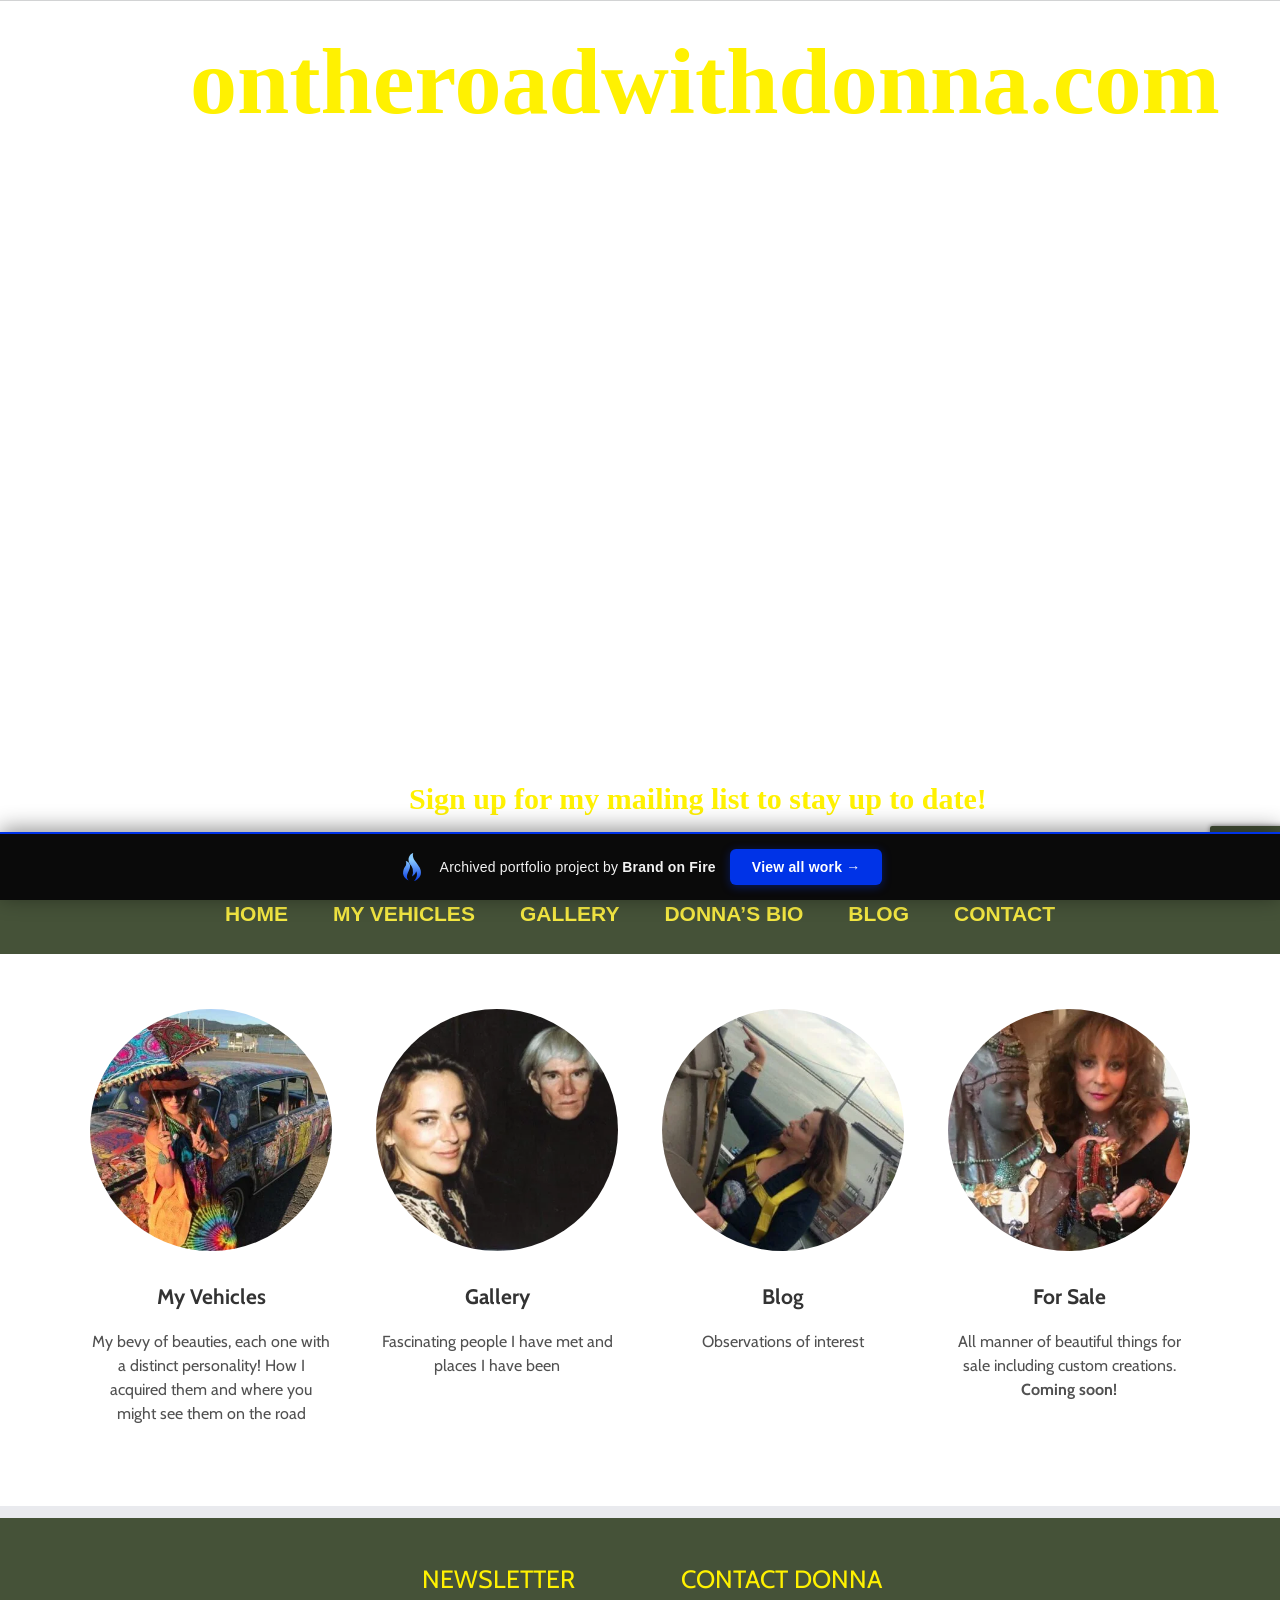
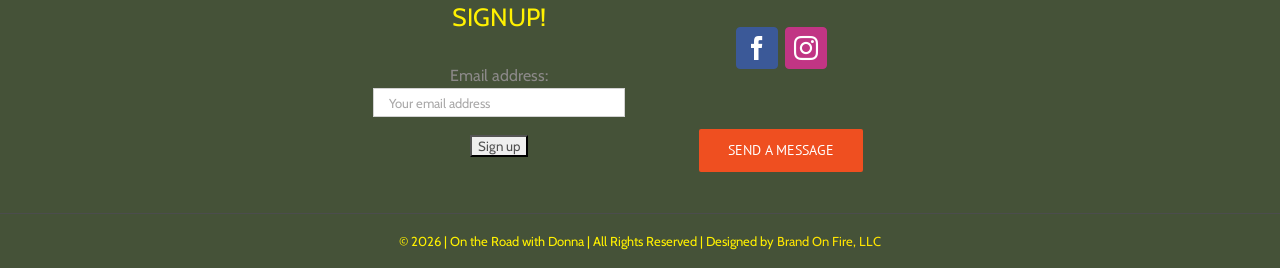
==== index.html @ 31df2ed5 "Lightweight pixel-faithful portfolio snapshot (used-CSS, WebP, no 3rd-party)" ====
<!doctype html><html class="avada-html-layout-wide avada-html-header-position-top ua-headlesschrome ua-headlesschrome-149 ua-headlesschrome-149-0 ua-headlesschrome-149-0-7827 ua-headlesschrome-149-0-7827-55 ua-safari ua-safari-537 ua-safari-537-36 ua-desktop ua-desktop-macintosh ua-mac_os_x ua-mac_os_x-10 ua-mac_os_x-10-15 ua-mac_os_x-10-15-7 ua-webkit ua-webkit-537 ua-webkit-537-36 js touchevents no-applicationcache audio audio-ogg audio-mp3 audio-opus audio-wav audio-m4a canvas canvastext hashchange geolocation history inputtypes-search inputtypes-tel inputtypes-url inputtypes-email no-inputtypes-datetime inputtypes-date inputtypes-month inputtypes-week inputtypes-time inputtypes-datetime-local inputtypes-number inputtypes-range inputtypes-color postmessage postmessage-structuredclones video no-video-ogg video-h264 no-video-h265 video-webm video-vp9 video-hls no-video-av1 webgl websockets cssanimations backgroundsize borderimage borderradius boxshadow flexbox fontface generatedcontent cssgradients hsla multiplebgs opacity cssreflections rgba textshadow csstransforms supports csstransforms3d csstransitions localstorage sessionstorage no-websqldatabase svgclippaths inlinesvg smil webworkers" lang="en-US" prefix="og: http://ogp.me/ns# fb: http://ogp.me/ns/fb#" data-useragent="Mozilla/5.0 (Macintosh; Intel Mac OS X 10_15_7) AppleWebKit/537.36 (KHTML, like Gecko) HeadlessChrome/149.0.7827.55 Safari/537.36" data-bofp="0"><head><meta http-equiv="origin-trial" content="A7vZI3v+Gz7JfuRolKNM4Aff6zaGuT7X0mf3wtoZTnKv6497cVMnhy03KDqX7kBz/q/[base64]"><meta http-equiv="X-UA-Compatible" content="IE=edge"><meta http-equiv="Content-Type" content="text/html; charset=utf-8"><meta name="viewport" content="width=device-width, initial-scale=1"><meta name="robots" content="index, follow, max-image-preview:large, max-snippet:-1, max-video-preview:-1"><title>Home - On the Road with Donna</title><link rel="canonical" href="/"><meta property="og:locale" content="en_US"><meta property="og:type" content="website"><meta property="og:title" content="Home - On the Road with Donna"><meta property="og:url" content="/"><meta property="og:site_name" content="On the Road with Donna"><meta property="article:modified_time" content="2023-04-05T01:16:05+00:00"><meta name="twitter:card" content="summary_large_image"><link rel="alternate" type="application/rss+xml" title="On the Road with Donna » Feed" href="/feed/"><meta name="description" content="My Vehicles 
My bevy of beauties, each one with a distinct personality! How I acquired them and where you might see them on the road   
Gallery 
Fascinating people I have met and places I have been   
Blog 
Observations of interest   
For Sale"><meta property="og:locale" content="en_US"><meta property="og:type" content="website"><meta property="og:site_name" content="On the Road with Donna"><meta property="og:title" content="Home - On the Road with Donna"><meta property="og:description" content="My Vehicles 
My bevy of beauties, each one with a distinct personality! How I acquired them and where you might see them on the road   
Gallery 
Fascinating people I have met and places I have been   
Blog 
Observations of interest   
For Sale"><meta property="og:url" content="/"><link rel="https://api.w.org/" href="/wp-json/"><link rel="alternate" title="JSON" type="application/json" href="/wp-json/wp/v2/pages/12"><meta name="generator" content="Powered by Slider Revolution 6.6.12 - responsive, Mobile-Friendly Slider Plugin for WordPress with comfortable drag and drop interface."><meta name="generator" content="WP Rocket 3.20.2" data-wpr-features="wpr_minify_js wpr_minify_css wpr_preload_links wpr_desktop"><link rel="stylesheet" href="style.css"><style>[data-bofp="0"]{background-color:rgb(215, 214, 214)!important}[data-bofp="1"]{background-color:rgb(215, 214, 214)!important;color:rgb(81, 81, 81)!important}[data-bofp="2"]{background-color:rgb(255, 255, 255)!important;color:rgb(81, 81, 81)!important}[data-bofp="3"]{background-color:rgba(255, 255, 255, 0.5)!important;color:rgb(81, 81, 81)!important}[data-bofp="4"]{background-color:rgb(69, 82, 56)!important;color:rgb(81, 81, 81)!important}[data-bofp="5"]{background-color:rgb(255, 255, 255)!important;color:rgb(81, 81, 81)!important}[data-bofp="6"]{background-color:rgba(255, 255, 255, 0)!important;color:rgb(81, 81, 81)!important}[data-bofp="7"]{background-color:rgb(69, 82, 56)!important;color:rgb(140, 137, 137)!important}</style><meta name="robots" content="noindex, nofollow"></head><body class="home wp-singular page-template-default page page-id-12 wp-theme-Avada wp-child-theme-Avada-Child-Theme fusion-image-hovers fusion-pagination-sizing fusion-button_type-flat fusion-button_span-no fusion-button_gradient-linear avada-image-rollover-circle-yes avada-image-rollover-no fusion-body ltr no-tablet-sticky-header no-mobile-sticky-header no-mobile-slidingbar no-mobile-totop avada-has-rev-slider-styles fusion-disable-outline fusion-sub-menu-fade mobile-logo-pos-left layout-wide-mode avada-has-boxed-modal-shadow-none layout-scroll-offset-full avada-has-zero-margin-offset-top fusion-top-header menu-text-align-center mobile-menu-design-modern fusion-show-pagination-text fusion-header-layout-v7 avada-responsive avada-footer-fx-none avada-menu-highlight-style-bar fusion-search-form-classic fusion-main-menu-search-overlay fusion-avatar-square avada-dropdown-styles avada-blog-layout-large avada-blog-archive-layout-large avada-header-shadow-no avada-menu-icon-position-left avada-has-megamenu-shadow avada-has-mainmenu-dropdown-divider avada-has-breadcrumb-mobile-hidden avada-has-titlebar-hide avada-has-pagination-padding avada-flyout-menu-direction-fade avada-ec-views-v1 do-animate" data-awb-post-id="12" style="--viewportWidth: 1366;" data-bofp="1"><a class="skip-link screen-reader-text" href="#content">Skip to content</a><div data-rocket-location-hash="1bedd667ccdb0f2ae6123868cb70086e" id="boxed-wrapper"><div data-rocket-location-hash="c748e83a99a8efa38397a49b963eb39a" id="wrapper" class="fusion-wrapper" data-bofp="2"><div data-rocket-location-hash="30e21cd0d1ab48664f94f36d4ec80340" id="home" style="position:relative;top:-1px;"></div><div data-rocket-location-hash="e680dc7026635a99c1d8b4924076c7c5" id="sliders-container" class="fusion-slider-visibility"><div class="fusion-slider-revolution rev_slider_wrapper avada-skin-rev avada-skin-rev-nav"><rs-module-wrap id="rev_slider_1_1_wrapper" data-source="gallery" style="visibility: visible; background: transparent; padding: 0px; margin: 0px auto; height: 868px; display: block; width: auto; overflow: visible;"><rs-module id="rev_slider_1_1" style="height: 868px; left: 0px; width: 1366px;" data-version="6.6.12" data-idcheck="true" class="revslider-initialised rev_redraw_on_blurfocus" data-slideactive="rs-1"><rs-loader class="spinner0 " style="display: none;"><div class="dot1"></div><div class="dot2"></div><div class="bounce1"></div><div class="bounce2"></div><div class="bounce3"></div></rs-loader><rs-progress style="visibility:hidden;"><rs-progress-bar style="background: rgba(255, 255, 255, 0.5);" data-bofp="3"></rs-progress-bar></rs-progress><rs-slides style="overflow: hidden; position: absolute; visibility: visible; max-height: none; height: 100%; width: 100%;"><rs-slide style="position: absolute; display: block; overflow: hidden; height: 100%; width: 100%; z-index: 20; opacity: 1; visibility: inherit;" data-key="rs-1" data-title="Slide" data-anim="ms:600;r:0;" data-in="o:0;" data-out="a:false;" data-originalindex="1" data-origindex="0" data-description="" data-sba="" data-scroll-based="false" data-owidth="1500" data-oheight="596" data-rspausetimeronce="0" data-isactiveslide="true"><rs-sbg-px><rs-sbg-wrap data-key="rs-1" data-owidth="1500" data-oheight="596"><rs-sbg data-lazyload="//ontheroadwithdonna.com/wp-content/uploads/Donna-Car-v3-final-1.jpg" class="" data-bgcolor="transparent" style="width: 100%; height: 100%;" data-src-rs-ref="//ontheroadwithdonna.com/wp-content/uploads/Donna-Car-v3-final-1.jpg"><canvas style="width: 100%; height: 100%; background-color: transparent; opacity: 1; filter: none;" width="1366" height="868"></canvas></rs-sbg></rs-sbg-wrap></rs-sbg-px><rs-layer-wrap class="rs-parallax-wrap H1" style="position: absolute; display: block; pointer-events: auto; left: 190px; top: 50px; z-index: 5; visibility: visible; perspective: 601px;"><rs-layer id="slider-1-slide-1-layer-1" class="H1 rs-layer" data-type="text" data-color="#fff101" data-rsp_ch="on" data-xy="x:c;yo:50px;" data-text="s:94,70,70,40;l:60;fw:800;a:inherit;" data-wrpcls="H1" data-frame_999="o:0;st:w;sR:8700;" style="z-index: 5; font-family: Noteworthy; height: auto; width: auto; color: rgb(255, 241, 1); text-decoration: none; white-space: nowrap; min-height: 0px; min-width: 0px; max-height: none; max-width: none; text-align: inherit; line-height: 60px; letter-spacing: 0px; font-weight: 800; font-size: 94px; backdrop-filter: none; filter: none; transform-origin: 50% 50%; opacity: 1; transform: translate(0px, 0px); visibility: visible;" data-idcheck="true" data-stylerecorder="true" data-initialised="true">ontheroadwithdonna.com 
							</rs-layer></rs-layer-wrap><rs-layer-wrap class="rs-parallax-wrap" style="position: absolute; display: block; pointer-events: auto; left: 409px; top: 768px; z-index: 6; visibility: visible; perspective: 601px;"><rs-layer id="slider-1-slide-1-layer-3" data-type="text" data-color="#fff101" data-rsp_ch="on" data-xy="x:c;y:b;" data-text="w:nowrap,normal,normal,normal;s:30;l:60,50,50,50;fw:800;a:center;" data-dim="w:auto,453px,552px,481px;h:100px,200px,152px,150px;" data-frame_999="o:0;st:w;sR:8700;" style="z-index: 6; font-family: Noteworthy; width: auto; color: rgb(255, 241, 1); text-decoration: none; white-space: nowrap; height: 100px; min-height: 0px; min-width: 0px; max-height: none; max-width: none; text-align: center; line-height: 60px; letter-spacing: 0px; font-weight: 800; font-size: 30px; backdrop-filter: none; filter: none; transform-origin: 50% 50%; opacity: 1; transform: translate(0px, 0px); visibility: visible;" class="rs-layer" data-idcheck="true" data-stylerecorder="true" data-initialised="true">Sign up for my mailing list to stay up to date! 
							</rs-layer></rs-layer-wrap>						</rs-slide></rs-slides></rs-module></rs-module-wrap><div class="shadow-left"></div><div class="shadow-right"></div><div class="shadow-left"></div><div class="shadow-right"></div></div>		</div><header data-rocket-location-hash="95af7fb30e36adc07fa6192a646455ba" class="fusion-header-wrapper"><div class="fusion-header-v7 fusion-logo-alignment fusion-logo-left fusion-sticky-menu- fusion-sticky-logo- fusion-mobile-logo-  fusion-mobile-menu-design-modern"><div class="fusion-header-sticky-height"></div><div class="fusion-header" data-bofp="4"><div class="fusion-row fusion-middle-logo-menu"><nav class="fusion-main-menu fusion-main-menu-sticky" aria-label="Main Menu"><div class="fusion-overlay-search">		<form role="search" class="searchform fusion-search-form  fusion-search-form-classic" method="get" action="/"><div class="fusion-search-form-content"><div class="fusion-search-field search-field"><label><span class="screen-reader-text">Search for:</span><input type="search" value="" name="s" class="s" placeholder="Search..." required="" aria-required="true" aria-label="Search..." style=""></label></div><div class="fusion-search-button search-button"><input type="submit" class="fusion-search-submit searchsubmit" aria-label="Search" value="" style=""></div></div></form><div class="fusion-search-spacer"></div><a href="#" role="button" aria-label="Close Search" class="fusion-close-search"></a></div><ul id="menu-main-menu" class="fusion-menu fusion-middle-logo-ul"><li id="menu-item-14" class="menu-item menu-item-type-post_type menu-item-object-page menu-item-home current-menu-item page_item page-item-12 current_page_item menu-item-14" data-item-id="14"><a href="index.html" class="fusion-top-level-link fusion-bar-highlight"><span class="menu-text">HOME</span></a></li><li id="menu-item-43" class="menu-item menu-item-type-post_type menu-item-object-page menu-item-43" data-item-id="43"><a href="my-vehicles/index.html" class="fusion-top-level-link fusion-bar-highlight"><span class="menu-text">MY VEHICLES</span></a></li><li id="menu-item-49" class="menu-item menu-item-type-post_type menu-item-object-page menu-item-49" data-item-id="49"><a href="gallery/index.html" class="fusion-top-level-link fusion-bar-highlight"><span class="menu-text">GALLERY</span></a></li>		<li id="menu-item-4204" class="menu-item menu-item-type-post_type menu-item-object-post menu-item-4204" data-item-id="4204"><a href="donnas-bio/index.html" class="fusion-top-level-link fusion-bar-highlight"><span class="menu-text">DONNA’S BIO</span></a></li><li id="menu-item-48" class="menu-item menu-item-type-post_type menu-item-object-page menu-item-48" data-item-id="48"><a href="blog/index.html" class="fusion-top-level-link fusion-bar-highlight"><span class="menu-text">BLOG</span></a></li><li id="menu-item-21" class="menu-item menu-item-type-post_type menu-item-object-page menu-item-21" data-item-id="21"><a href="contact/index.html" class="fusion-top-level-link fusion-bar-highlight"><span class="menu-text">CONTACT</span></a></li></ul></nav>	<div class="fusion-mobile-menu-icons"><a href="#" class="fusion-icon awb-icon-bars" aria-label="Toggle mobile menu" aria-expanded="false" aria-controls="mobile-menu-main-menu"></a></div><nav class="fusion-mobile-nav-holder fusion-mobile-menu-text-align-center fusion-mobile-menu-indicator-hide" aria-label="Main Menu Mobile"><ul id="mobile-menu-main-menu" class="fusion-menu"><li id="mobile-menu-item-14" class="fusion-mobile-nav-item fusion-mobile-current-nav-item" data-item-id="14" style=""><a href="index.html" class="fusion-top-level-link fusion-bar-highlight"><span class="menu-text">HOME</span></a></li><li id="mobile-menu-item-43" class="fusion-mobile-nav-item" data-item-id="43" style=""><a href="my-vehicles/index.html" class="fusion-top-level-link fusion-bar-highlight"><span class="menu-text">MY VEHICLES</span></a></li><li id="mobile-menu-item-49" class="fusion-mobile-nav-item" data-item-id="49" style=""><a href="gallery/index.html" class="fusion-top-level-link fusion-bar-highlight"><span class="menu-text">GALLERY</span></a></li>		<li id="mobile-menu-item-4204" class="fusion-mobile-nav-item" data-item-id="4204" style=""><a href="donnas-bio/index.html" class="fusion-top-level-link fusion-bar-highlight"><span class="menu-text">DONNA’S BIO</span></a></li><li id="mobile-menu-item-48" class="fusion-mobile-nav-item" data-item-id="48" style=""><a href="blog/index.html" class="fusion-top-level-link fusion-bar-highlight"><span class="menu-text">BLOG</span></a></li><li id="mobile-menu-item-21" class="fusion-mobile-nav-item" data-item-id="21" style=""><a href="contact/index.html" class="fusion-top-level-link fusion-bar-highlight"><span class="menu-text">CONTACT</span></a></li></ul></nav></div></div></div><div class="fusion-clearfix"></div></header><main data-rocket-location-hash="cfd425a3ef65a3b5580999ab4a16ee55" id="main" class="clearfix " data-bofp="5"><div class="fusion-row" style=""><section id="content" style="width: 100%;"><div id="post-12" class="post-12 page type-page status-publish hentry"><span class="entry-title rich-snippet-hidden">Home</span><span class="vcard rich-snippet-hidden"><span class="fn">Donna Huggins</span></span><span class="updated rich-snippet-hidden">2023-04-05T01:16:05+00:00</span><div class="post-content"><div class="fusion-fullwidth fullwidth-box fusion-builder-row-1 nonhundred-percent-fullwidth non-hundred-percent-height-scrolling" style="--awb-border-radius-top-left:0px;--awb-border-radius-top-right:0px;--awb-border-radius-bottom-right:0px;--awb-border-radius-bottom-left:0px;--awb-flex-wrap:wrap;" data-bofp="6"><div class="fusion-builder-row fusion-row"><div class="fusion-layout-column fusion_builder_column fusion-builder-column-0 fusion_builder_column_1_4 1_4 fusion-one-fourth fusion-column-first fusion-column-inner-bg-wrapper" style="--awb-inner-bg-size:cover;width:25%;width:calc(25% - ( ( 4% + 4% + 4% ) * 0.25 ) );margin-right: 4%;"><span class="fusion-column-inner-bg hover-type-none"><a class="fusion-column-anchor" href="my-vehicles/index.html"><span class="fusion-column-inner-bg-image"></span></a></span><div class="fusion-column-wrapper fusion-flex-column-wrapper-legacy"><div class="fusion-image-element fusion-image-align-center in-legacy-container" style="text-align:center;--awb-caption-title-font-family:var(--h2_typography-font-family);--awb-caption-title-font-weight:var(--h2_typography-font-weight);--awb-caption-title-font-style:var(--h2_typography-font-style);--awb-caption-title-size:var(--h2_typography-font-size);--awb-caption-title-transform:var(--h2_typography-text-transform);--awb-caption-title-line-height:var(--h2_typography-line-height);--awb-caption-title-letter-spacing:var(--h2_typography-letter-spacing);"><div class="imageframe-align-center"><span class=" fusion-imageframe imageframe-none imageframe-1 hover-type-none" style="border-radius:50%;"><img fetchpriority="high" decoding="sync" width="600" height="600" alt="trippy" title="trippy" src="_a/0d4415609a77.webp" class="img-responsive wp-image-29"></span></div></div><div class="fusion-sep-clear"></div><div class="fusion-separator fusion-full-width-sep" style="margin-left: auto;margin-right: auto;margin-top:15px;margin-bottom:15px;width:100%;"></div><div class="fusion-sep-clear"></div><div class="fusion-title title fusion-title-1 fusion-sep-none fusion-title-center fusion-title-text fusion-title-size-two" style="--awb-margin-top-small:10px;--awb-margin-right-small:0px;--awb-margin-bottom-small:10px;--awb-margin-left-small:0px;"><h2 class="fusion-title-heading title-heading-center fusion-responsive-typography-calculated" style="margin:0;--fontSize:21;--minFontSize:21;line-height:1.3;">My Vehicles</h2></div><div class="fusion-text fusion-text-1"><p style="text-align: center;">My bevy of beauties, each one with a distinct personality! How I acquired them and where you might see them on the road</p></div><div class="fusion-clearfix"></div></div></div><div class="fusion-layout-column fusion_builder_column fusion-builder-column-1 fusion_builder_column_1_4 1_4 fusion-one-fourth fusion-column-inner-bg-wrapper" style="--awb-inner-bg-size:cover;width:25%;width:calc(25% - ( ( 4% + 4% + 4% ) * 0.25 ) );margin-right: 4%;"><span class="fusion-column-inner-bg hover-type-none"><a class="fusion-column-anchor" href="gallery/index.html"><span class="fusion-column-inner-bg-image"></span></a></span><div class="fusion-column-wrapper fusion-flex-column-wrapper-legacy"><div class="fusion-image-element fusion-image-align-center in-legacy-container" style="text-align:center;--awb-caption-title-font-family:var(--h2_typography-font-family);--awb-caption-title-font-weight:var(--h2_typography-font-weight);--awb-caption-title-font-style:var(--h2_typography-font-style);--awb-caption-title-size:var(--h2_typography-font-size);--awb-caption-title-transform:var(--h2_typography-text-transform);--awb-caption-title-line-height:var(--h2_typography-line-height);--awb-caption-title-letter-spacing:var(--h2_typography-letter-spacing);"><div class="imageframe-align-center"><span class=" fusion-imageframe imageframe-none imageframe-2 hover-type-none" style="border-radius:50%;"><img decoding="sync" width="500" height="500" alt="Gallery" title="Gallery" src="_a/f2468618511a.webp" class="img-responsive wp-image-25"></span></div></div><div class="fusion-sep-clear"></div><div class="fusion-separator fusion-full-width-sep" style="margin-left: auto;margin-right: auto;margin-top:15px;margin-bottom:15px;width:100%;"></div><div class="fusion-sep-clear"></div><div class="fusion-title title fusion-title-2 fusion-sep-none fusion-title-center fusion-title-text fusion-title-size-two" style="--awb-margin-top-small:10px;--awb-margin-right-small:0px;--awb-margin-bottom-small:10px;--awb-margin-left-small:0px;"><h2 class="fusion-title-heading title-heading-center fusion-responsive-typography-calculated" style="margin:0;--fontSize:21;--minFontSize:21;line-height:1.3;">Gallery</h2></div><div class="fusion-text fusion-text-2"><p style="text-align: center;">Fascinating people I have met and places I have been</p></div><div class="fusion-clearfix"></div></div></div><div class="fusion-layout-column fusion_builder_column fusion-builder-column-2 fusion_builder_column_1_4 1_4 fusion-one-fourth fusion-column-inner-bg-wrapper" style="--awb-inner-bg-size:cover;width:25%;width:calc(25% - ( ( 4% + 4% + 4% ) * 0.25 ) );margin-right: 4%;"><span class="fusion-column-inner-bg hover-type-none"><a class="fusion-column-anchor" href="blog/index.html"><span class="fusion-column-inner-bg-image"></span></a></span><div class="fusion-column-wrapper fusion-flex-column-wrapper-legacy"><div class="fusion-image-element fusion-image-align-center in-legacy-container" style="text-align:center;--awb-caption-title-font-family:var(--h2_typography-font-family);--awb-caption-title-font-weight:var(--h2_typography-font-weight);--awb-caption-title-font-style:var(--h2_typography-font-style);--awb-caption-title-size:var(--h2_typography-font-size);--awb-caption-title-transform:var(--h2_typography-text-transform);--awb-caption-title-line-height:var(--h2_typography-line-height);--awb-caption-title-letter-spacing:var(--h2_typography-letter-spacing);"><div class="imageframe-align-center"><span class=" fusion-imageframe imageframe-none imageframe-3 hover-type-none" style="border-radius:50%;"><img decoding="sync" width="500" height="500" alt="Blog" title="Blog" src="_a/beb0040863fe.webp" class="img-responsive wp-image-24"></span></div></div><div class="fusion-sep-clear"></div><div class="fusion-separator fusion-full-width-sep" style="margin-left: auto;margin-right: auto;margin-top:15px;margin-bottom:15px;width:100%;"></div><div class="fusion-sep-clear"></div><div class="fusion-title title fusion-title-3 fusion-sep-none fusion-title-center fusion-title-text fusion-title-size-two" style="--awb-margin-top-small:10px;--awb-margin-right-small:0px;--awb-margin-bottom-small:10px;--awb-margin-left-small:0px;"><h2 class="fusion-title-heading title-heading-center fusion-responsive-typography-calculated" style="margin:0;--fontSize:21;--minFontSize:21;line-height:1.3;">Blog</h2></div><div class="fusion-text fusion-text-3"><p style="text-align: center;">Observations of interest</p></div><div class="fusion-clearfix"></div></div></div><div class="fusion-layout-column fusion_builder_column fusion-builder-column-3 fusion_builder_column_1_4 1_4 fusion-one-fourth fusion-column-last" style="--awb-bg-size:cover;width:25%;width:calc(25% - ( ( 4% + 4% + 4% ) * 0.25 ) );"><div class="fusion-column-wrapper fusion-flex-column-wrapper-legacy"><div class="fusion-image-element fusion-image-align-center in-legacy-container" style="text-align:center;--awb-caption-title-font-family:var(--h2_typography-font-family);--awb-caption-title-font-weight:var(--h2_typography-font-weight);--awb-caption-title-font-style:var(--h2_typography-font-style);--awb-caption-title-size:var(--h2_typography-font-size);--awb-caption-title-transform:var(--h2_typography-text-transform);--awb-caption-title-line-height:var(--h2_typography-line-height);--awb-caption-title-letter-spacing:var(--h2_typography-letter-spacing);"><div class="imageframe-align-center"><span class=" fusion-imageframe imageframe-none imageframe-4 hover-type-none" style="border-radius:50%;"><img decoding="sync" width="500" height="500" alt="Ebay" title="Ebay" src="_a/15683def3c98.webp" class="img-responsive wp-image-26"></span></div></div><div class="fusion-sep-clear"></div><div class="fusion-separator fusion-full-width-sep" style="margin-left: auto;margin-right: auto;margin-top:15px;margin-bottom:15px;width:100%;"></div><div class="fusion-sep-clear"></div><div class="fusion-title title fusion-title-4 fusion-sep-none fusion-title-center fusion-title-text fusion-title-size-two" style="--awb-margin-top-small:10px;--awb-margin-right-small:0px;--awb-margin-bottom-small:10px;--awb-margin-left-small:0px;"><h2 class="fusion-title-heading title-heading-center fusion-responsive-typography-calculated" style="margin:0;--fontSize:21;--minFontSize:21;line-height:1.3;">For Sale</h2></div><div class="fusion-text fusion-text-4"><p style="text-align: center;">All manner of beautiful things for sale including custom creations. <strong>Coming soon!</strong></p></div><div class="fusion-clearfix"></div></div></div></div></div></div></div></section></div></main><div data-rocket-location-hash="56a77110f3537419a9c57a1e02199eb2" class="fusion-footer"><footer class="fusion-footer-widget-area fusion-widget-area fusion-footer-widget-area-center" data-bofp="7"><div class="fusion-row"><div class="fusion-columns fusion-columns-4 fusion-widget-area"><div class="fusion-column col-lg-3 col-md-3 col-sm-3"></div><div class="fusion-column col-lg-3 col-md-3 col-sm-3"><section id="mc4wp_form_widget-2" class="fusion-footer-widget-column widget widget_mc4wp_form_widget"><h4 class="widget-title fusion-responsive-typography-calculated" data-fontsize="25" style="--fontSize: 25; line-height: 1.5;" data-lineheight="37.5px">NEWSLETTER SIGNUP!</h4><form id="mc4wp-form-1" class="mc4wp-form mc4wp-form-19" method="post" data-id="19" data-name=""><div class="mc4wp-form-fields"><p><label>Email address: </label><input type="email" name="EMAIL" placeholder="Your email address" required="" style=""></p><p><input type="submit" value="Sign up" style=""></p></div><label style="display: none !important;">Leave this field empty if you're human: <input type="text" name="_mc4wp_honeypot" value="" tabindex="-1" autocomplete="off" style=""></label><input type="hidden" name="_mc4wp_timestamp" value="1782133233" style=""><input type="hidden" name="_mc4wp_form_id" value="19" style=""><input type="hidden" name="_mc4wp_form_element_id" value="mc4wp-form-1" style=""><div class="mc4wp-response"></div></form><div style="clear:both;"></div></section>																					</div><div class="fusion-column col-lg-3 col-md-3 col-sm-3"><section id="social_links-widget-2" class="fusion-footer-widget-column widget social_links"><h4 class="widget-title fusion-responsive-typography-calculated" data-fontsize="25" style="--fontSize: 25; line-height: 1.5;" data-lineheight="37.5px">CONTACT DONNA</h4><div class="fusion-social-networks boxed-icons"><div class="fusion-social-networks-wrapper"><a class="fusion-social-network-icon fusion-tooltip fusion-facebook awb-icon-facebook" href="https://www.facebook.com/ontheroadwithdonna" data-placement="top" data-title="Facebook" data-toggle="tooltip" data-original-title="Facebook" title="" aria-label="Facebook" rel="noopener noreferrer" target="/contact" style="border-radius:4px;padding:8px;font-size:24px;color:#ffffff;background-color:#3b5998;border-color:#3b5998;"></a><a class="fusion-social-network-icon fusion-tooltip fusion-instagram awb-icon-instagram" href="https://www.instagram.com/ontheroadwithdonna" data-placement="top" data-title="Instagram" data-toggle="tooltip" data-original-title="Instagram" title="" aria-label="Instagram" rel="noopener noreferrer" target="/contact" style="border-radius:4px;padding:8px;font-size:24px;color:#ffffff;background-color:#c13584;border-color:#c13584;"></a></div></div><div style="clear:both;"></div></section><section id="custom_html-3" class="widget_text fusion-footer-widget-column widget widget_custom_html"><div class="textwidget custom-html-widget"><div class="fusion-button-wrapper fusion-aligncenter"><a class="fusion-button button-flat fusion-button-default-size button-default fusion-button-default button-1 fusion-button-default-span fusion-button-default-type" target="_self" href="contact/index.html"><span class="fusion-button-text awb-button__text awb-button__text--default">Send a Message</span></a></div></div><div style="clear:both;"></div></section>																					</div><div class="fusion-column fusion-column-last col-lg-3 col-md-3 col-sm-3"></div><div class="fusion-clearfix"></div></div></div></footer><footer id="footer" class="fusion-footer-copyright-area fusion-footer-copyright-center"><div class="fusion-row"><div class="fusion-copyright-content"><div class="fusion-copyright-notice" style="padding-bottom: 0px;"><div>
		© 2026   |   On the Road with Donna   |   All Rights Reserved   |   Designed by <a href="https://brandonfire.com">Brand On Fire, LLC</a>	</div></div><div class="fusion-social-links-footer" style="display: none;"></div></div></div></footer></div></div></div><a class="fusion-one-page-text-link fusion-page-load-link" tabindex="-1" href="#" aria-hidden="true">Page load link</a><div class="avada-footer-scripts"></div><section data-rocket-location-hash="157e9a30a1c28b9f50b0337400f5c3f8" class="to-top-container to-top-right" aria-labelledby="awb-to-top-label"><a href="#" id="toTop" class="fusion-top-top-link"><span id="awb-to-top-label" class="screen-reader-text">Go to Top</span></a></section><div><div class="grecaptcha-badge" data-style="bottomright" style="width: 256px; height: 60px; display: block; transition: right 0.3s; position: fixed; bottom: 14px; right: -186px; box-shadow: gray 0px 0px 5px; border-radius: 2px; overflow: hidden;"><div class="grecaptcha-logo"><img src="_a/d885d4b57733.bin" alt="" style="max-width: 100%; height: auto; display: block;"></div><div class="grecaptcha-error"></div><textarea id="g-recaptcha-response-100000" name="g-recaptcha-response" class="g-recaptcha-response" style="width: 250px; height: 40px; border: 1px solid rgb(193, 193, 193); margin: 10px 25px; padding: 0px; resize: none; display: none;"></textarea></div></div><!-- bof-portfolio-bar --><a href="https://brandonfire.com/portfolio/" id="bof-portfolio-bar" rel="noopener" style="position:fixed;left:0;right:0;bottom:0;z-index:2147483647;display:flex;align-items:center;justify-content:center;gap:14px;flex-wrap:wrap;background:#0a0a0a;color:#ffffff !important;font-family:Inter,-apple-system,BlinkMacSystemFont,'Segoe UI',Roboto,Helvetica,Arial,sans-serif;font-size:14px;font-weight:500;line-height:1;letter-spacing:.2px;padding:15px 18px;text-decoration:none !important;box-shadow:0 -3px 22px rgba(0,0,0,.45);border-top:2px solid #0033e7;box-sizing:border-box;"><img src="[data-uri]" alt="" width="28" height="28" style="display:block;flex:0 0 auto;width:28px;height:28px;"><span style="opacity:.95;color:#fff;">Archived portfolio project by <strong style="font-weight:700;color:#fff;">Brand&nbsp;on&nbsp;Fire</strong></span><span style="background:#0033e7;color:#fff;padding:11px 22px;border-radius:6px;font-weight:700;font-size:14px;white-space:nowrap;box-shadow:0 2px 10px rgba(0,51,231,.4);">View&nbsp;all&nbsp;work&nbsp;&rarr;</span></a><!-- /bof-portfolio-bar --></body></html>
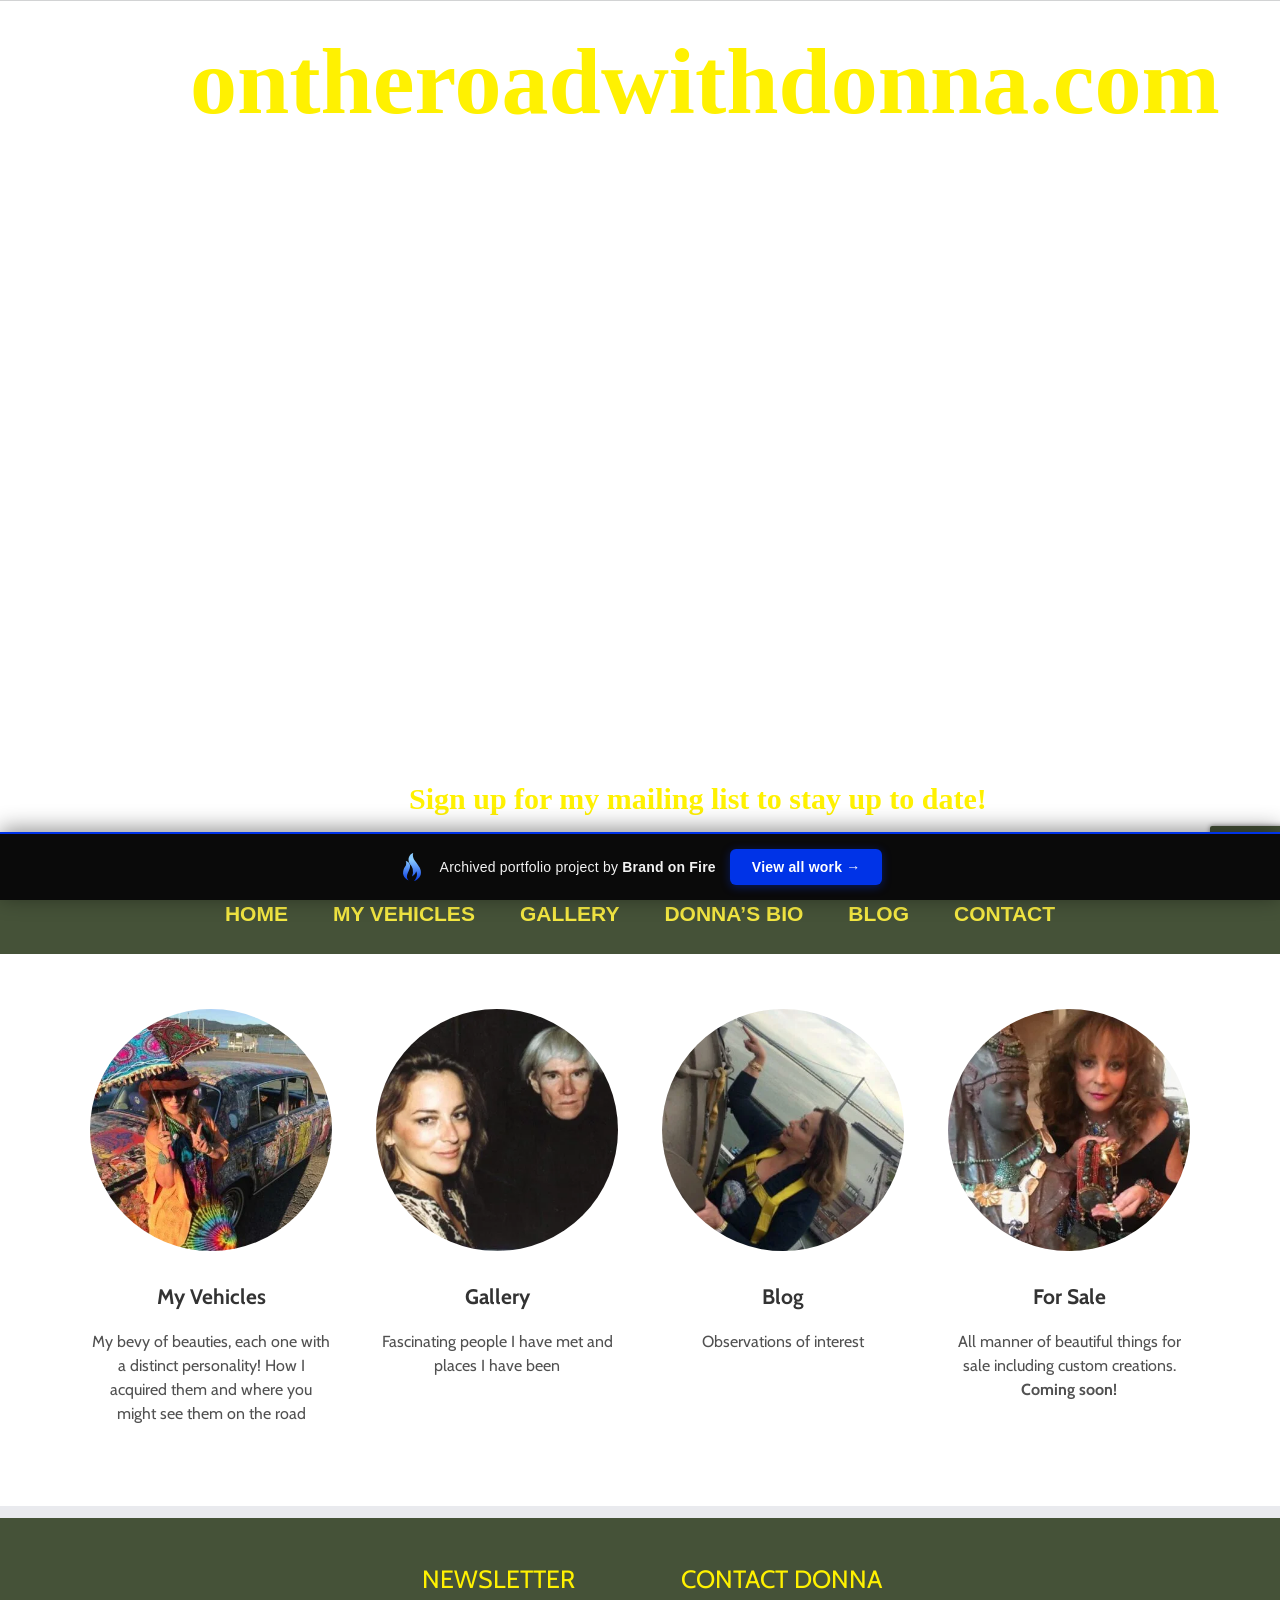
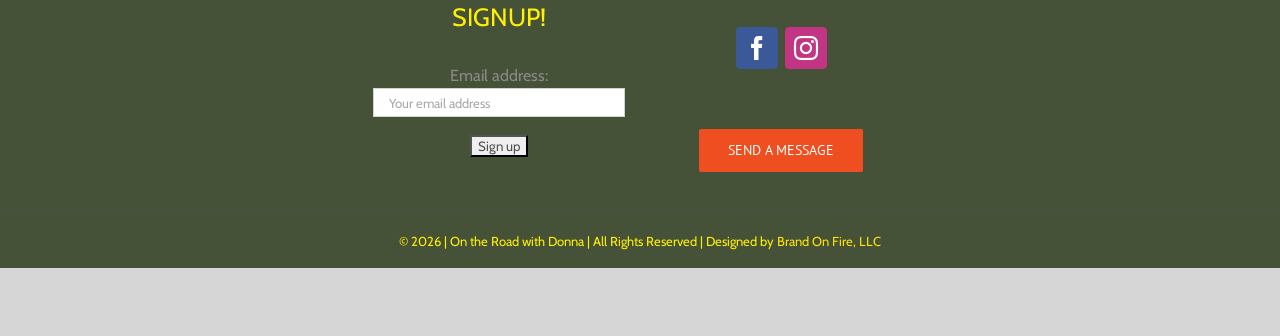
==== commit aaff363d: "Portfolio bar: brandonfire.com theme — flame icon, electric-blue accent, taller, larger button" ====
--- a/index.html
+++ b/index.html
@@ -13,4 +13,4 @@
 For Sale"><meta property="og:url" content="/"><link rel="https://api.w.org/" href="/wp-json/"><link rel="alternate" title="JSON" type="application/json" href="/wp-json/wp/v2/pages/12"><meta name="generator" content="Powered by Slider Revolution 6.6.12 - responsive, Mobile-Friendly Slider Plugin for WordPress with comfortable drag and drop interface."><meta name="generator" content="WP Rocket 3.20.2" data-wpr-features="wpr_minify_js wpr_minify_css wpr_preload_links wpr_desktop"><link rel="stylesheet" href="style.css"><style>[data-bofp="0"]{background-color:rgb(215, 214, 214)!important}[data-bofp="1"]{background-color:rgb(215, 214, 214)!important;color:rgb(81, 81, 81)!important}[data-bofp="2"]{background-color:rgb(255, 255, 255)!important;color:rgb(81, 81, 81)!important}[data-bofp="3"]{background-color:rgba(255, 255, 255, 0.5)!important;color:rgb(81, 81, 81)!important}[data-bofp="4"]{background-color:rgb(69, 82, 56)!important;color:rgb(81, 81, 81)!important}[data-bofp="5"]{background-color:rgb(255, 255, 255)!important;color:rgb(81, 81, 81)!important}[data-bofp="6"]{background-color:rgba(255, 255, 255, 0)!important;color:rgb(81, 81, 81)!important}[data-bofp="7"]{background-color:rgb(69, 82, 56)!important;color:rgb(140, 137, 137)!important}</style><meta name="robots" content="noindex, nofollow"></head><body class="home wp-singular page-template-default page page-id-12 wp-theme-Avada wp-child-theme-Avada-Child-Theme fusion-image-hovers fusion-pagination-sizing fusion-button_type-flat fusion-button_span-no fusion-button_gradient-linear avada-image-rollover-circle-yes avada-image-rollover-no fusion-body ltr no-tablet-sticky-header no-mobile-sticky-header no-mobile-slidingbar no-mobile-totop avada-has-rev-slider-styles fusion-disable-outline fusion-sub-menu-fade mobile-logo-pos-left layout-wide-mode avada-has-boxed-modal-shadow-none layout-scroll-offset-full avada-has-zero-margin-offset-top fusion-top-header menu-text-align-center mobile-menu-design-modern fusion-show-pagination-text fusion-header-layout-v7 avada-responsive avada-footer-fx-none avada-menu-highlight-style-bar fusion-search-form-classic fusion-main-menu-search-overlay fusion-avatar-square avada-dropdown-styles avada-blog-layout-large avada-blog-archive-layout-large avada-header-shadow-no avada-menu-icon-position-left avada-has-megamenu-shadow avada-has-mainmenu-dropdown-divider avada-has-breadcrumb-mobile-hidden avada-has-titlebar-hide avada-has-pagination-padding avada-flyout-menu-direction-fade avada-ec-views-v1 do-animate" data-awb-post-id="12" style="--viewportWidth: 1366;" data-bofp="1"><a class="skip-link screen-reader-text" href="#content">Skip to content</a><div data-rocket-location-hash="1bedd667ccdb0f2ae6123868cb70086e" id="boxed-wrapper"><div data-rocket-location-hash="c748e83a99a8efa38397a49b963eb39a" id="wrapper" class="fusion-wrapper" data-bofp="2"><div data-rocket-location-hash="30e21cd0d1ab48664f94f36d4ec80340" id="home" style="position:relative;top:-1px;"></div><div data-rocket-location-hash="e680dc7026635a99c1d8b4924076c7c5" id="sliders-container" class="fusion-slider-visibility"><div class="fusion-slider-revolution rev_slider_wrapper avada-skin-rev avada-skin-rev-nav"><rs-module-wrap id="rev_slider_1_1_wrapper" data-source="gallery" style="visibility: visible; background: transparent; padding: 0px; margin: 0px auto; height: 868px; display: block; width: auto; overflow: visible;"><rs-module id="rev_slider_1_1" style="height: 868px; left: 0px; width: 1366px;" data-version="6.6.12" data-idcheck="true" class="revslider-initialised rev_redraw_on_blurfocus" data-slideactive="rs-1"><rs-loader class="spinner0 " style="display: none;"><div class="dot1"></div><div class="dot2"></div><div class="bounce1"></div><div class="bounce2"></div><div class="bounce3"></div></rs-loader><rs-progress style="visibility:hidden;"><rs-progress-bar style="background: rgba(255, 255, 255, 0.5);" data-bofp="3"></rs-progress-bar></rs-progress><rs-slides style="overflow: hidden; position: absolute; visibility: visible; max-height: none; height: 100%; width: 100%;"><rs-slide style="position: absolute; display: block; overflow: hidden; height: 100%; width: 100%; z-index: 20; opacity: 1; visibility: inherit;" data-key="rs-1" data-title="Slide" data-anim="ms:600;r:0;" data-in="o:0;" data-out="a:false;" data-originalindex="1" data-origindex="0" data-description="" data-sba="" data-scroll-based="false" data-owidth="1500" data-oheight="596" data-rspausetimeronce="0" data-isactiveslide="true"><rs-sbg-px><rs-sbg-wrap data-key="rs-1" data-owidth="1500" data-oheight="596"><rs-sbg data-lazyload="//ontheroadwithdonna.com/wp-content/uploads/Donna-Car-v3-final-1.jpg" class="" data-bgcolor="transparent" style="width: 100%; height: 100%;" data-src-rs-ref="//ontheroadwithdonna.com/wp-content/uploads/Donna-Car-v3-final-1.jpg"><canvas style="width: 100%; height: 100%; background-color: transparent; opacity: 1; filter: none;" width="1366" height="868"></canvas></rs-sbg></rs-sbg-wrap></rs-sbg-px><rs-layer-wrap class="rs-parallax-wrap H1" style="position: absolute; display: block; pointer-events: auto; left: 190px; top: 50px; z-index: 5; visibility: visible; perspective: 601px;"><rs-layer id="slider-1-slide-1-layer-1" class="H1 rs-layer" data-type="text" data-color="#fff101" data-rsp_ch="on" data-xy="x:c;yo:50px;" data-text="s:94,70,70,40;l:60;fw:800;a:inherit;" data-wrpcls="H1" data-frame_999="o:0;st:w;sR:8700;" style="z-index: 5; font-family: Noteworthy; height: auto; width: auto; color: rgb(255, 241, 1); text-decoration: none; white-space: nowrap; min-height: 0px; min-width: 0px; max-height: none; max-width: none; text-align: inherit; line-height: 60px; letter-spacing: 0px; font-weight: 800; font-size: 94px; backdrop-filter: none; filter: none; transform-origin: 50% 50%; opacity: 1; transform: translate(0px, 0px); visibility: visible;" data-idcheck="true" data-stylerecorder="true" data-initialised="true">ontheroadwithdonna.com 
 							</rs-layer></rs-layer-wrap><rs-layer-wrap class="rs-parallax-wrap" style="position: absolute; display: block; pointer-events: auto; left: 409px; top: 768px; z-index: 6; visibility: visible; perspective: 601px;"><rs-layer id="slider-1-slide-1-layer-3" data-type="text" data-color="#fff101" data-rsp_ch="on" data-xy="x:c;y:b;" data-text="w:nowrap,normal,normal,normal;s:30;l:60,50,50,50;fw:800;a:center;" data-dim="w:auto,453px,552px,481px;h:100px,200px,152px,150px;" data-frame_999="o:0;st:w;sR:8700;" style="z-index: 6; font-family: Noteworthy; width: auto; color: rgb(255, 241, 1); text-decoration: none; white-space: nowrap; height: 100px; min-height: 0px; min-width: 0px; max-height: none; max-width: none; text-align: center; line-height: 60px; letter-spacing: 0px; font-weight: 800; font-size: 30px; backdrop-filter: none; filter: none; transform-origin: 50% 50%; opacity: 1; transform: translate(0px, 0px); visibility: visible;" class="rs-layer" data-idcheck="true" data-stylerecorder="true" data-initialised="true">Sign up for my mailing list to stay up to date! 
 							</rs-layer></rs-layer-wrap>						</rs-slide></rs-slides></rs-module></rs-module-wrap><div class="shadow-left"></div><div class="shadow-right"></div><div class="shadow-left"></div><div class="shadow-right"></div></div>		</div><header data-rocket-location-hash="95af7fb30e36adc07fa6192a646455ba" class="fusion-header-wrapper"><div class="fusion-header-v7 fusion-logo-alignment fusion-logo-left fusion-sticky-menu- fusion-sticky-logo- fusion-mobile-logo-  fusion-mobile-menu-design-modern"><div class="fusion-header-sticky-height"></div><div class="fusion-header" data-bofp="4"><div class="fusion-row fusion-middle-logo-menu"><nav class="fusion-main-menu fusion-main-menu-sticky" aria-label="Main Menu"><div class="fusion-overlay-search">		<form role="search" class="searchform fusion-search-form  fusion-search-form-classic" method="get" action="/"><div class="fusion-search-form-content"><div class="fusion-search-field search-field"><label><span class="screen-reader-text">Search for:</span><input type="search" value="" name="s" class="s" placeholder="Search..." required="" aria-required="true" aria-label="Search..." style=""></label></div><div class="fusion-search-button search-button"><input type="submit" class="fusion-search-submit searchsubmit" aria-label="Search" value="" style=""></div></div></form><div class="fusion-search-spacer"></div><a href="#" role="button" aria-label="Close Search" class="fusion-close-search"></a></div><ul id="menu-main-menu" class="fusion-menu fusion-middle-logo-ul"><li id="menu-item-14" class="menu-item menu-item-type-post_type menu-item-object-page menu-item-home current-menu-item page_item page-item-12 current_page_item menu-item-14" data-item-id="14"><a href="index.html" class="fusion-top-level-link fusion-bar-highlight"><span class="menu-text">HOME</span></a></li><li id="menu-item-43" class="menu-item menu-item-type-post_type menu-item-object-page menu-item-43" data-item-id="43"><a href="my-vehicles/index.html" class="fusion-top-level-link fusion-bar-highlight"><span class="menu-text">MY VEHICLES</span></a></li><li id="menu-item-49" class="menu-item menu-item-type-post_type menu-item-object-page menu-item-49" data-item-id="49"><a href="gallery/index.html" class="fusion-top-level-link fusion-bar-highlight"><span class="menu-text">GALLERY</span></a></li>		<li id="menu-item-4204" class="menu-item menu-item-type-post_type menu-item-object-post menu-item-4204" data-item-id="4204"><a href="donnas-bio/index.html" class="fusion-top-level-link fusion-bar-highlight"><span class="menu-text">DONNA’S BIO</span></a></li><li id="menu-item-48" class="menu-item menu-item-type-post_type menu-item-object-page menu-item-48" data-item-id="48"><a href="blog/index.html" class="fusion-top-level-link fusion-bar-highlight"><span class="menu-text">BLOG</span></a></li><li id="menu-item-21" class="menu-item menu-item-type-post_type menu-item-object-page menu-item-21" data-item-id="21"><a href="contact/index.html" class="fusion-top-level-link fusion-bar-highlight"><span class="menu-text">CONTACT</span></a></li></ul></nav>	<div class="fusion-mobile-menu-icons"><a href="#" class="fusion-icon awb-icon-bars" aria-label="Toggle mobile menu" aria-expanded="false" aria-controls="mobile-menu-main-menu"></a></div><nav class="fusion-mobile-nav-holder fusion-mobile-menu-text-align-center fusion-mobile-menu-indicator-hide" aria-label="Main Menu Mobile"><ul id="mobile-menu-main-menu" class="fusion-menu"><li id="mobile-menu-item-14" class="fusion-mobile-nav-item fusion-mobile-current-nav-item" data-item-id="14" style=""><a href="index.html" class="fusion-top-level-link fusion-bar-highlight"><span class="menu-text">HOME</span></a></li><li id="mobile-menu-item-43" class="fusion-mobile-nav-item" data-item-id="43" style=""><a href="my-vehicles/index.html" class="fusion-top-level-link fusion-bar-highlight"><span class="menu-text">MY VEHICLES</span></a></li><li id="mobile-menu-item-49" class="fusion-mobile-nav-item" data-item-id="49" style=""><a href="gallery/index.html" class="fusion-top-level-link fusion-bar-highlight"><span class="menu-text">GALLERY</span></a></li>		<li id="mobile-menu-item-4204" class="fusion-mobile-nav-item" data-item-id="4204" style=""><a href="donnas-bio/index.html" class="fusion-top-level-link fusion-bar-highlight"><span class="menu-text">DONNA’S BIO</span></a></li><li id="mobile-menu-item-48" class="fusion-mobile-nav-item" data-item-id="48" style=""><a href="blog/index.html" class="fusion-top-level-link fusion-bar-highlight"><span class="menu-text">BLOG</span></a></li><li id="mobile-menu-item-21" class="fusion-mobile-nav-item" data-item-id="21" style=""><a href="contact/index.html" class="fusion-top-level-link fusion-bar-highlight"><span class="menu-text">CONTACT</span></a></li></ul></nav></div></div></div><div class="fusion-clearfix"></div></header><main data-rocket-location-hash="cfd425a3ef65a3b5580999ab4a16ee55" id="main" class="clearfix " data-bofp="5"><div class="fusion-row" style=""><section id="content" style="width: 100%;"><div id="post-12" class="post-12 page type-page status-publish hentry"><span class="entry-title rich-snippet-hidden">Home</span><span class="vcard rich-snippet-hidden"><span class="fn">Donna Huggins</span></span><span class="updated rich-snippet-hidden">2023-04-05T01:16:05+00:00</span><div class="post-content"><div class="fusion-fullwidth fullwidth-box fusion-builder-row-1 nonhundred-percent-fullwidth non-hundred-percent-height-scrolling" style="--awb-border-radius-top-left:0px;--awb-border-radius-top-right:0px;--awb-border-radius-bottom-right:0px;--awb-border-radius-bottom-left:0px;--awb-flex-wrap:wrap;" data-bofp="6"><div class="fusion-builder-row fusion-row"><div class="fusion-layout-column fusion_builder_column fusion-builder-column-0 fusion_builder_column_1_4 1_4 fusion-one-fourth fusion-column-first fusion-column-inner-bg-wrapper" style="--awb-inner-bg-size:cover;width:25%;width:calc(25% - ( ( 4% + 4% + 4% ) * 0.25 ) );margin-right: 4%;"><span class="fusion-column-inner-bg hover-type-none"><a class="fusion-column-anchor" href="my-vehicles/index.html"><span class="fusion-column-inner-bg-image"></span></a></span><div class="fusion-column-wrapper fusion-flex-column-wrapper-legacy"><div class="fusion-image-element fusion-image-align-center in-legacy-container" style="text-align:center;--awb-caption-title-font-family:var(--h2_typography-font-family);--awb-caption-title-font-weight:var(--h2_typography-font-weight);--awb-caption-title-font-style:var(--h2_typography-font-style);--awb-caption-title-size:var(--h2_typography-font-size);--awb-caption-title-transform:var(--h2_typography-text-transform);--awb-caption-title-line-height:var(--h2_typography-line-height);--awb-caption-title-letter-spacing:var(--h2_typography-letter-spacing);"><div class="imageframe-align-center"><span class=" fusion-imageframe imageframe-none imageframe-1 hover-type-none" style="border-radius:50%;"><img fetchpriority="high" decoding="sync" width="600" height="600" alt="trippy" title="trippy" src="_a/0d4415609a77.webp" class="img-responsive wp-image-29"></span></div></div><div class="fusion-sep-clear"></div><div class="fusion-separator fusion-full-width-sep" style="margin-left: auto;margin-right: auto;margin-top:15px;margin-bottom:15px;width:100%;"></div><div class="fusion-sep-clear"></div><div class="fusion-title title fusion-title-1 fusion-sep-none fusion-title-center fusion-title-text fusion-title-size-two" style="--awb-margin-top-small:10px;--awb-margin-right-small:0px;--awb-margin-bottom-small:10px;--awb-margin-left-small:0px;"><h2 class="fusion-title-heading title-heading-center fusion-responsive-typography-calculated" style="margin:0;--fontSize:21;--minFontSize:21;line-height:1.3;">My Vehicles</h2></div><div class="fusion-text fusion-text-1"><p style="text-align: center;">My bevy of beauties, each one with a distinct personality! How I acquired them and where you might see them on the road</p></div><div class="fusion-clearfix"></div></div></div><div class="fusion-layout-column fusion_builder_column fusion-builder-column-1 fusion_builder_column_1_4 1_4 fusion-one-fourth fusion-column-inner-bg-wrapper" style="--awb-inner-bg-size:cover;width:25%;width:calc(25% - ( ( 4% + 4% + 4% ) * 0.25 ) );margin-right: 4%;"><span class="fusion-column-inner-bg hover-type-none"><a class="fusion-column-anchor" href="gallery/index.html"><span class="fusion-column-inner-bg-image"></span></a></span><div class="fusion-column-wrapper fusion-flex-column-wrapper-legacy"><div class="fusion-image-element fusion-image-align-center in-legacy-container" style="text-align:center;--awb-caption-title-font-family:var(--h2_typography-font-family);--awb-caption-title-font-weight:var(--h2_typography-font-weight);--awb-caption-title-font-style:var(--h2_typography-font-style);--awb-caption-title-size:var(--h2_typography-font-size);--awb-caption-title-transform:var(--h2_typography-text-transform);--awb-caption-title-line-height:var(--h2_typography-line-height);--awb-caption-title-letter-spacing:var(--h2_typography-letter-spacing);"><div class="imageframe-align-center"><span class=" fusion-imageframe imageframe-none imageframe-2 hover-type-none" style="border-radius:50%;"><img decoding="sync" width="500" height="500" alt="Gallery" title="Gallery" src="_a/f2468618511a.webp" class="img-responsive wp-image-25"></span></div></div><div class="fusion-sep-clear"></div><div class="fusion-separator fusion-full-width-sep" style="margin-left: auto;margin-right: auto;margin-top:15px;margin-bottom:15px;width:100%;"></div><div class="fusion-sep-clear"></div><div class="fusion-title title fusion-title-2 fusion-sep-none fusion-title-center fusion-title-text fusion-title-size-two" style="--awb-margin-top-small:10px;--awb-margin-right-small:0px;--awb-margin-bottom-small:10px;--awb-margin-left-small:0px;"><h2 class="fusion-title-heading title-heading-center fusion-responsive-typography-calculated" style="margin:0;--fontSize:21;--minFontSize:21;line-height:1.3;">Gallery</h2></div><div class="fusion-text fusion-text-2"><p style="text-align: center;">Fascinating people I have met and places I have been</p></div><div class="fusion-clearfix"></div></div></div><div class="fusion-layout-column fusion_builder_column fusion-builder-column-2 fusion_builder_column_1_4 1_4 fusion-one-fourth fusion-column-inner-bg-wrapper" style="--awb-inner-bg-size:cover;width:25%;width:calc(25% - ( ( 4% + 4% + 4% ) * 0.25 ) );margin-right: 4%;"><span class="fusion-column-inner-bg hover-type-none"><a class="fusion-column-anchor" href="blog/index.html"><span class="fusion-column-inner-bg-image"></span></a></span><div class="fusion-column-wrapper fusion-flex-column-wrapper-legacy"><div class="fusion-image-element fusion-image-align-center in-legacy-container" style="text-align:center;--awb-caption-title-font-family:var(--h2_typography-font-family);--awb-caption-title-font-weight:var(--h2_typography-font-weight);--awb-caption-title-font-style:var(--h2_typography-font-style);--awb-caption-title-size:var(--h2_typography-font-size);--awb-caption-title-transform:var(--h2_typography-text-transform);--awb-caption-title-line-height:var(--h2_typography-line-height);--awb-caption-title-letter-spacing:var(--h2_typography-letter-spacing);"><div class="imageframe-align-center"><span class=" fusion-imageframe imageframe-none imageframe-3 hover-type-none" style="border-radius:50%;"><img decoding="sync" width="500" height="500" alt="Blog" title="Blog" src="_a/beb0040863fe.webp" class="img-responsive wp-image-24"></span></div></div><div class="fusion-sep-clear"></div><div class="fusion-separator fusion-full-width-sep" style="margin-left: auto;margin-right: auto;margin-top:15px;margin-bottom:15px;width:100%;"></div><div class="fusion-sep-clear"></div><div class="fusion-title title fusion-title-3 fusion-sep-none fusion-title-center fusion-title-text fusion-title-size-two" style="--awb-margin-top-small:10px;--awb-margin-right-small:0px;--awb-margin-bottom-small:10px;--awb-margin-left-small:0px;"><h2 class="fusion-title-heading title-heading-center fusion-responsive-typography-calculated" style="margin:0;--fontSize:21;--minFontSize:21;line-height:1.3;">Blog</h2></div><div class="fusion-text fusion-text-3"><p style="text-align: center;">Observations of interest</p></div><div class="fusion-clearfix"></div></div></div><div class="fusion-layout-column fusion_builder_column fusion-builder-column-3 fusion_builder_column_1_4 1_4 fusion-one-fourth fusion-column-last" style="--awb-bg-size:cover;width:25%;width:calc(25% - ( ( 4% + 4% + 4% ) * 0.25 ) );"><div class="fusion-column-wrapper fusion-flex-column-wrapper-legacy"><div class="fusion-image-element fusion-image-align-center in-legacy-container" style="text-align:center;--awb-caption-title-font-family:var(--h2_typography-font-family);--awb-caption-title-font-weight:var(--h2_typography-font-weight);--awb-caption-title-font-style:var(--h2_typography-font-style);--awb-caption-title-size:var(--h2_typography-font-size);--awb-caption-title-transform:var(--h2_typography-text-transform);--awb-caption-title-line-height:var(--h2_typography-line-height);--awb-caption-title-letter-spacing:var(--h2_typography-letter-spacing);"><div class="imageframe-align-center"><span class=" fusion-imageframe imageframe-none imageframe-4 hover-type-none" style="border-radius:50%;"><img decoding="sync" width="500" height="500" alt="Ebay" title="Ebay" src="_a/15683def3c98.webp" class="img-responsive wp-image-26"></span></div></div><div class="fusion-sep-clear"></div><div class="fusion-separator fusion-full-width-sep" style="margin-left: auto;margin-right: auto;margin-top:15px;margin-bottom:15px;width:100%;"></div><div class="fusion-sep-clear"></div><div class="fusion-title title fusion-title-4 fusion-sep-none fusion-title-center fusion-title-text fusion-title-size-two" style="--awb-margin-top-small:10px;--awb-margin-right-small:0px;--awb-margin-bottom-small:10px;--awb-margin-left-small:0px;"><h2 class="fusion-title-heading title-heading-center fusion-responsive-typography-calculated" style="margin:0;--fontSize:21;--minFontSize:21;line-height:1.3;">For Sale</h2></div><div class="fusion-text fusion-text-4"><p style="text-align: center;">All manner of beautiful things for sale including custom creations. <strong>Coming soon!</strong></p></div><div class="fusion-clearfix"></div></div></div></div></div></div></div></section></div></main><div data-rocket-location-hash="56a77110f3537419a9c57a1e02199eb2" class="fusion-footer"><footer class="fusion-footer-widget-area fusion-widget-area fusion-footer-widget-area-center" data-bofp="7"><div class="fusion-row"><div class="fusion-columns fusion-columns-4 fusion-widget-area"><div class="fusion-column col-lg-3 col-md-3 col-sm-3"></div><div class="fusion-column col-lg-3 col-md-3 col-sm-3"><section id="mc4wp_form_widget-2" class="fusion-footer-widget-column widget widget_mc4wp_form_widget"><h4 class="widget-title fusion-responsive-typography-calculated" data-fontsize="25" style="--fontSize: 25; line-height: 1.5;" data-lineheight="37.5px">NEWSLETTER SIGNUP!</h4><form id="mc4wp-form-1" class="mc4wp-form mc4wp-form-19" method="post" data-id="19" data-name=""><div class="mc4wp-form-fields"><p><label>Email address: </label><input type="email" name="EMAIL" placeholder="Your email address" required="" style=""></p><p><input type="submit" value="Sign up" style=""></p></div><label style="display: none !important;">Leave this field empty if you're human: <input type="text" name="_mc4wp_honeypot" value="" tabindex="-1" autocomplete="off" style=""></label><input type="hidden" name="_mc4wp_timestamp" value="1782133233" style=""><input type="hidden" name="_mc4wp_form_id" value="19" style=""><input type="hidden" name="_mc4wp_form_element_id" value="mc4wp-form-1" style=""><div class="mc4wp-response"></div></form><div style="clear:both;"></div></section>																					</div><div class="fusion-column col-lg-3 col-md-3 col-sm-3"><section id="social_links-widget-2" class="fusion-footer-widget-column widget social_links"><h4 class="widget-title fusion-responsive-typography-calculated" data-fontsize="25" style="--fontSize: 25; line-height: 1.5;" data-lineheight="37.5px">CONTACT DONNA</h4><div class="fusion-social-networks boxed-icons"><div class="fusion-social-networks-wrapper"><a class="fusion-social-network-icon fusion-tooltip fusion-facebook awb-icon-facebook" href="https://www.facebook.com/ontheroadwithdonna" data-placement="top" data-title="Facebook" data-toggle="tooltip" data-original-title="Facebook" title="" aria-label="Facebook" rel="noopener noreferrer" target="/contact" style="border-radius:4px;padding:8px;font-size:24px;color:#ffffff;background-color:#3b5998;border-color:#3b5998;"></a><a class="fusion-social-network-icon fusion-tooltip fusion-instagram awb-icon-instagram" href="https://www.instagram.com/ontheroadwithdonna" data-placement="top" data-title="Instagram" data-toggle="tooltip" data-original-title="Instagram" title="" aria-label="Instagram" rel="noopener noreferrer" target="/contact" style="border-radius:4px;padding:8px;font-size:24px;color:#ffffff;background-color:#c13584;border-color:#c13584;"></a></div></div><div style="clear:both;"></div></section><section id="custom_html-3" class="widget_text fusion-footer-widget-column widget widget_custom_html"><div class="textwidget custom-html-widget"><div class="fusion-button-wrapper fusion-aligncenter"><a class="fusion-button button-flat fusion-button-default-size button-default fusion-button-default button-1 fusion-button-default-span fusion-button-default-type" target="_self" href="contact/index.html"><span class="fusion-button-text awb-button__text awb-button__text--default">Send a Message</span></a></div></div><div style="clear:both;"></div></section>																					</div><div class="fusion-column fusion-column-last col-lg-3 col-md-3 col-sm-3"></div><div class="fusion-clearfix"></div></div></div></footer><footer id="footer" class="fusion-footer-copyright-area fusion-footer-copyright-center"><div class="fusion-row"><div class="fusion-copyright-content"><div class="fusion-copyright-notice" style="padding-bottom: 0px;"><div>
-		© 2026   |   On the Road with Donna   |   All Rights Reserved   |   Designed by <a href="https://brandonfire.com">Brand On Fire, LLC</a>	</div></div><div class="fusion-social-links-footer" style="display: none;"></div></div></div></footer></div></div></div><a class="fusion-one-page-text-link fusion-page-load-link" tabindex="-1" href="#" aria-hidden="true">Page load link</a><div class="avada-footer-scripts"></div><section data-rocket-location-hash="157e9a30a1c28b9f50b0337400f5c3f8" class="to-top-container to-top-right" aria-labelledby="awb-to-top-label"><a href="#" id="toTop" class="fusion-top-top-link"><span id="awb-to-top-label" class="screen-reader-text">Go to Top</span></a></section><div><div class="grecaptcha-badge" data-style="bottomright" style="width: 256px; height: 60px; display: block; transition: right 0.3s; position: fixed; bottom: 14px; right: -186px; box-shadow: gray 0px 0px 5px; border-radius: 2px; overflow: hidden;"><div class="grecaptcha-logo"><img src="_a/d885d4b57733.bin" alt="" style="max-width: 100%; height: auto; display: block;"></div><div class="grecaptcha-error"></div><textarea id="g-recaptcha-response-100000" name="g-recaptcha-response" class="g-recaptcha-response" style="width: 250px; height: 40px; border: 1px solid rgb(193, 193, 193); margin: 10px 25px; padding: 0px; resize: none; display: none;"></textarea></div></div><!-- bof-portfolio-bar --><a href="https://brandonfire.com/portfolio/" id="bof-portfolio-bar" rel="noopener" style="position:fixed;left:0;right:0;bottom:0;z-index:2147483647;display:flex;align-items:center;justify-content:center;gap:14px;flex-wrap:wrap;background:#0a0a0a;color:#ffffff !important;font-family:Inter,-apple-system,BlinkMacSystemFont,'Segoe UI',Roboto,Helvetica,Arial,sans-serif;font-size:14px;font-weight:500;line-height:1;letter-spacing:.2px;padding:15px 18px;text-decoration:none !important;box-shadow:0 -3px 22px rgba(0,0,0,.45);border-top:2px solid #0033e7;box-sizing:border-box;"><img src="[data-uri]" alt="" width="28" height="28" style="display:block;flex:0 0 auto;width:28px;height:28px;"><span style="opacity:.95;color:#fff;">Archived portfolio project by <strong style="font-weight:700;color:#fff;">Brand&nbsp;on&nbsp;Fire</strong></span><span style="background:#0033e7;color:#fff;padding:11px 22px;border-radius:6px;font-weight:700;font-size:14px;white-space:nowrap;box-shadow:0 2px 10px rgba(0,51,231,.4);">View&nbsp;all&nbsp;work&nbsp;&rarr;</span></a><!-- /bof-portfolio-bar --></body></html>+		© 2026   |   On the Road with Donna   |   All Rights Reserved   |   Designed by <a href="https://brandonfire.com">Brand On Fire, LLC</a>	</div></div><div class="fusion-social-links-footer" style="display: none;"></div></div></div></footer></div></div></div><a class="fusion-one-page-text-link fusion-page-load-link" tabindex="-1" href="#" aria-hidden="true">Page load link</a><div class="avada-footer-scripts"></div><section data-rocket-location-hash="157e9a30a1c28b9f50b0337400f5c3f8" class="to-top-container to-top-right" aria-labelledby="awb-to-top-label"><a href="#" id="toTop" class="fusion-top-top-link"><span id="awb-to-top-label" class="screen-reader-text">Go to Top</span></a></section><div><div class="grecaptcha-badge" data-style="bottomright" style="width: 256px; height: 60px; display: block; transition: right 0.3s; position: fixed; bottom: 14px; right: -186px; box-shadow: gray 0px 0px 5px; border-radius: 2px; overflow: hidden;"><div class="grecaptcha-logo"><img src="_a/d885d4b57733.bin" alt="" style="max-width: 100%; height: auto; display: block;"></div><div class="grecaptcha-error"></div><textarea id="g-recaptcha-response-100000" name="g-recaptcha-response" class="g-recaptcha-response" style="width: 250px; height: 40px; border: 1px solid rgb(193, 193, 193); margin: 10px 25px; padding: 0px; resize: none; display: none;"></textarea></div></div><!-- bof-portfolio-bar --><a href="https://brandonfire.com/portfolio/" id="bof-portfolio-bar" rel="noopener" style="position:fixed;left:0;right:0;bottom:0;z-index:2147483647;display:flex;align-items:center;justify-content:center;gap:14px;flex-wrap:wrap;background:#0a0a0a;color:#ffffff !important;font-family:Inter,-apple-system,BlinkMacSystemFont,'Segoe UI',Roboto,Helvetica,Arial,sans-serif;font-size:14px;font-weight:500;line-height:1;letter-spacing:.2px;padding:15px 18px;text-decoration:none !important;box-shadow:0 -3px 22px rgba(0,0,0,.45);border-top:2px solid #0033e7;box-sizing:border-box;"><img src="[data-uri]" alt="" width="28" height="28" style="display:block;flex:0 0 auto;width:28px;height:28px;"><span style="opacity:.95;color:#fff;">Archived portfolio project by <strong style="font-weight:700;color:#fff;">Brand&nbsp;on&nbsp;Fire</strong></span><span style="background:#0033e7;color:#fff;padding:11px 22px;border-radius:6px;font-weight:700;font-size:14px;white-space:nowrap;box-shadow:0 2px 10px rgba(0,51,231,.4);">View&nbsp;all&nbsp;work&nbsp;&rarr;</span></a><script>(function(){function p(){var b=document.getElementById("bof-portfolio-bar");if(b&&document.body)document.body.style.setProperty("padding-bottom",b.offsetHeight+"px","important");}if(document.readyState!=="loading")p();else document.addEventListener("DOMContentLoaded",p);window.addEventListener("resize",p);})();</script><!-- /bof-portfolio-bar --></body></html>
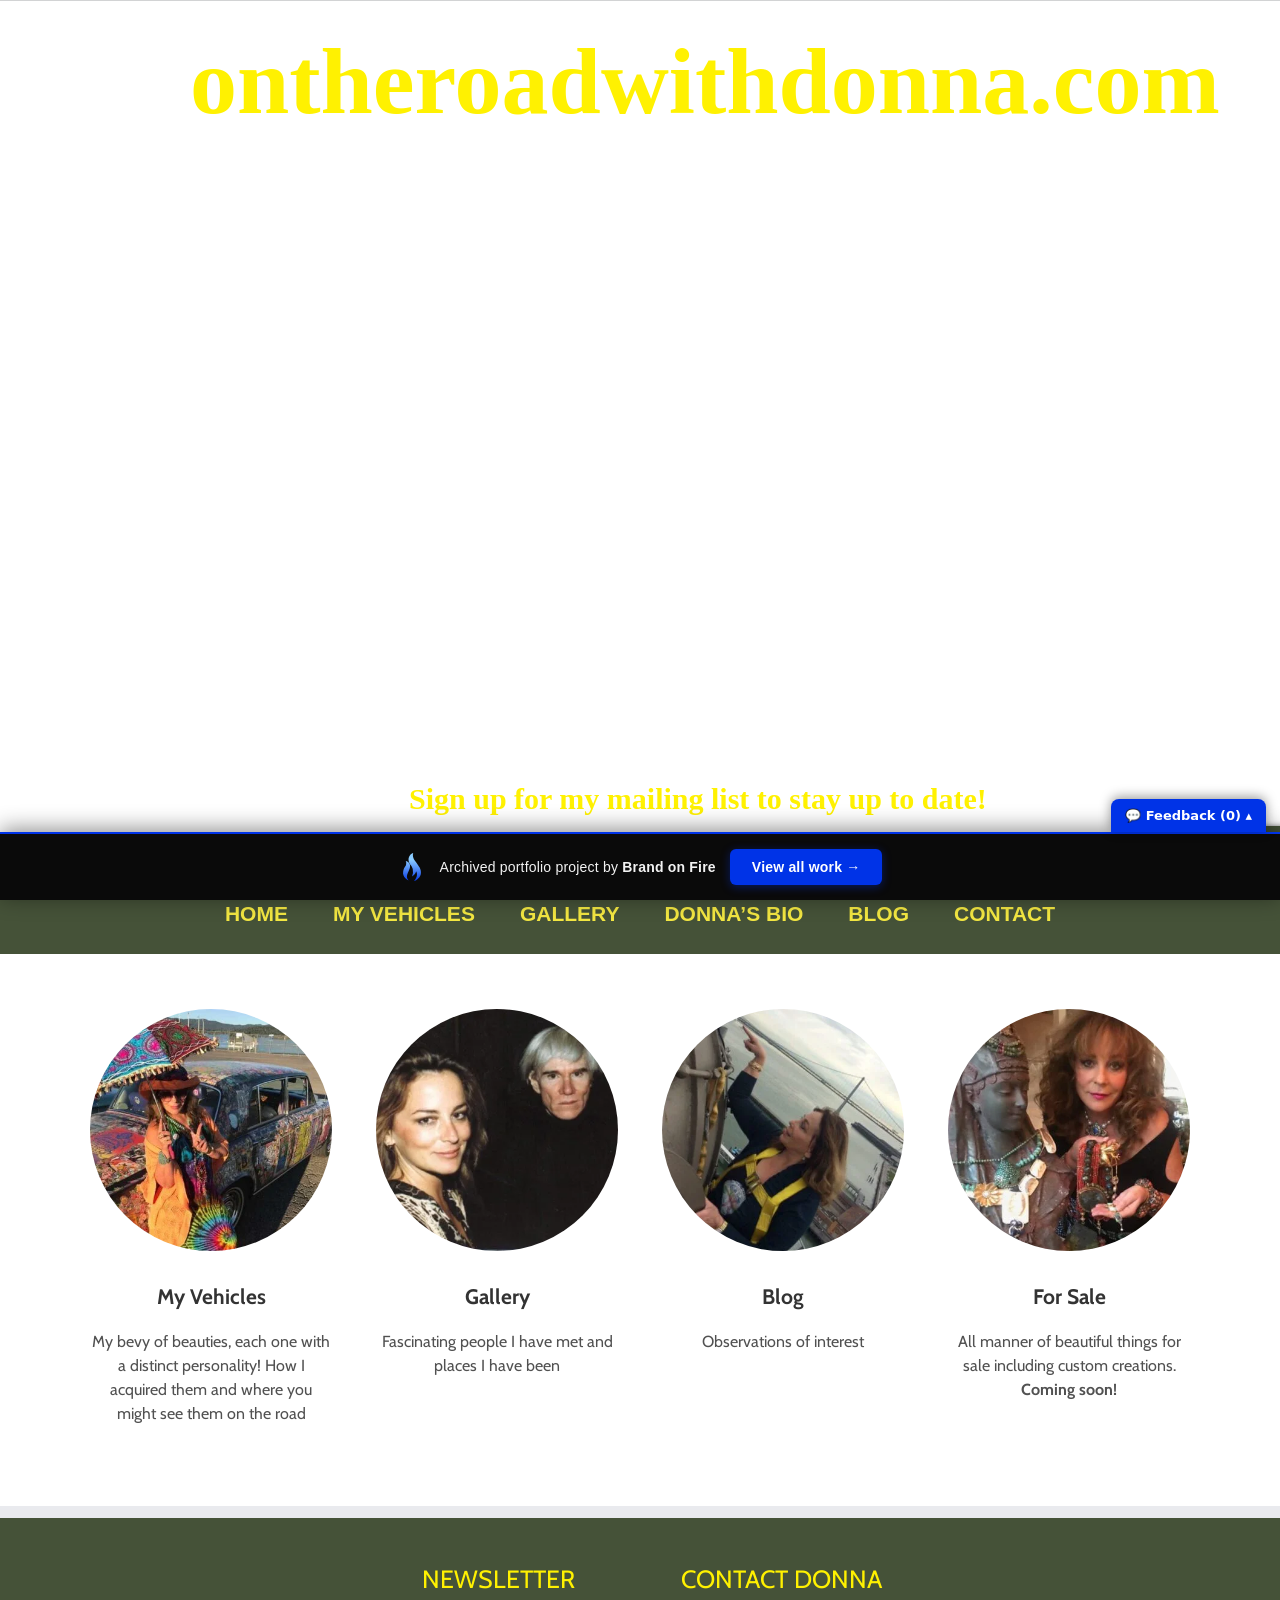
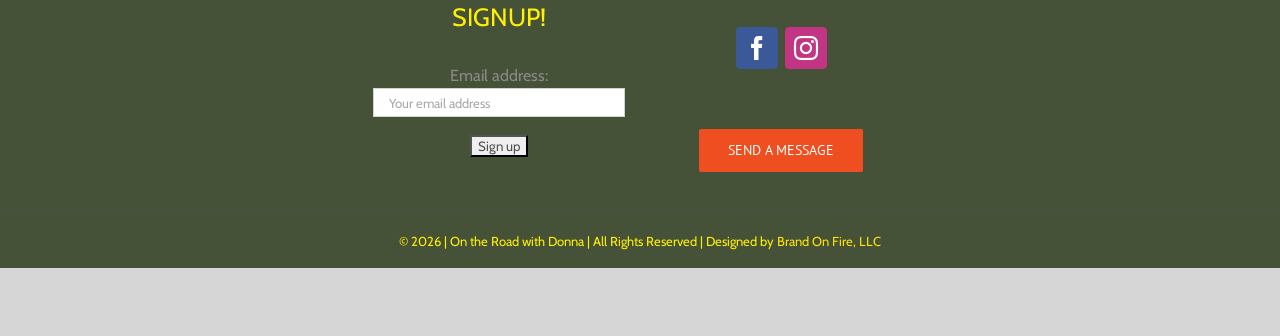
==== commit e8c02131: "Add feedback comment widget to portfolio bar" ====
--- a/index.html
+++ b/index.html
@@ -13,4 +13,61 @@
 For Sale"><meta property="og:url" content="/"><link rel="https://api.w.org/" href="/wp-json/"><link rel="alternate" title="JSON" type="application/json" href="/wp-json/wp/v2/pages/12"><meta name="generator" content="Powered by Slider Revolution 6.6.12 - responsive, Mobile-Friendly Slider Plugin for WordPress with comfortable drag and drop interface."><meta name="generator" content="WP Rocket 3.20.2" data-wpr-features="wpr_minify_js wpr_minify_css wpr_preload_links wpr_desktop"><link rel="stylesheet" href="style.css"><style>[data-bofp="0"]{background-color:rgb(215, 214, 214)!important}[data-bofp="1"]{background-color:rgb(215, 214, 214)!important;color:rgb(81, 81, 81)!important}[data-bofp="2"]{background-color:rgb(255, 255, 255)!important;color:rgb(81, 81, 81)!important}[data-bofp="3"]{background-color:rgba(255, 255, 255, 0.5)!important;color:rgb(81, 81, 81)!important}[data-bofp="4"]{background-color:rgb(69, 82, 56)!important;color:rgb(81, 81, 81)!important}[data-bofp="5"]{background-color:rgb(255, 255, 255)!important;color:rgb(81, 81, 81)!important}[data-bofp="6"]{background-color:rgba(255, 255, 255, 0)!important;color:rgb(81, 81, 81)!important}[data-bofp="7"]{background-color:rgb(69, 82, 56)!important;color:rgb(140, 137, 137)!important}</style><meta name="robots" content="noindex, nofollow"></head><body class="home wp-singular page-template-default page page-id-12 wp-theme-Avada wp-child-theme-Avada-Child-Theme fusion-image-hovers fusion-pagination-sizing fusion-button_type-flat fusion-button_span-no fusion-button_gradient-linear avada-image-rollover-circle-yes avada-image-rollover-no fusion-body ltr no-tablet-sticky-header no-mobile-sticky-header no-mobile-slidingbar no-mobile-totop avada-has-rev-slider-styles fusion-disable-outline fusion-sub-menu-fade mobile-logo-pos-left layout-wide-mode avada-has-boxed-modal-shadow-none layout-scroll-offset-full avada-has-zero-margin-offset-top fusion-top-header menu-text-align-center mobile-menu-design-modern fusion-show-pagination-text fusion-header-layout-v7 avada-responsive avada-footer-fx-none avada-menu-highlight-style-bar fusion-search-form-classic fusion-main-menu-search-overlay fusion-avatar-square avada-dropdown-styles avada-blog-layout-large avada-blog-archive-layout-large avada-header-shadow-no avada-menu-icon-position-left avada-has-megamenu-shadow avada-has-mainmenu-dropdown-divider avada-has-breadcrumb-mobile-hidden avada-has-titlebar-hide avada-has-pagination-padding avada-flyout-menu-direction-fade avada-ec-views-v1 do-animate" data-awb-post-id="12" style="--viewportWidth: 1366;" data-bofp="1"><a class="skip-link screen-reader-text" href="#content">Skip to content</a><div data-rocket-location-hash="1bedd667ccdb0f2ae6123868cb70086e" id="boxed-wrapper"><div data-rocket-location-hash="c748e83a99a8efa38397a49b963eb39a" id="wrapper" class="fusion-wrapper" data-bofp="2"><div data-rocket-location-hash="30e21cd0d1ab48664f94f36d4ec80340" id="home" style="position:relative;top:-1px;"></div><div data-rocket-location-hash="e680dc7026635a99c1d8b4924076c7c5" id="sliders-container" class="fusion-slider-visibility"><div class="fusion-slider-revolution rev_slider_wrapper avada-skin-rev avada-skin-rev-nav"><rs-module-wrap id="rev_slider_1_1_wrapper" data-source="gallery" style="visibility: visible; background: transparent; padding: 0px; margin: 0px auto; height: 868px; display: block; width: auto; overflow: visible;"><rs-module id="rev_slider_1_1" style="height: 868px; left: 0px; width: 1366px;" data-version="6.6.12" data-idcheck="true" class="revslider-initialised rev_redraw_on_blurfocus" data-slideactive="rs-1"><rs-loader class="spinner0 " style="display: none;"><div class="dot1"></div><div class="dot2"></div><div class="bounce1"></div><div class="bounce2"></div><div class="bounce3"></div></rs-loader><rs-progress style="visibility:hidden;"><rs-progress-bar style="background: rgba(255, 255, 255, 0.5);" data-bofp="3"></rs-progress-bar></rs-progress><rs-slides style="overflow: hidden; position: absolute; visibility: visible; max-height: none; height: 100%; width: 100%;"><rs-slide style="position: absolute; display: block; overflow: hidden; height: 100%; width: 100%; z-index: 20; opacity: 1; visibility: inherit;" data-key="rs-1" data-title="Slide" data-anim="ms:600;r:0;" data-in="o:0;" data-out="a:false;" data-originalindex="1" data-origindex="0" data-description="" data-sba="" data-scroll-based="false" data-owidth="1500" data-oheight="596" data-rspausetimeronce="0" data-isactiveslide="true"><rs-sbg-px><rs-sbg-wrap data-key="rs-1" data-owidth="1500" data-oheight="596"><rs-sbg data-lazyload="//ontheroadwithdonna.com/wp-content/uploads/Donna-Car-v3-final-1.jpg" class="" data-bgcolor="transparent" style="width: 100%; height: 100%;" data-src-rs-ref="//ontheroadwithdonna.com/wp-content/uploads/Donna-Car-v3-final-1.jpg"><canvas style="width: 100%; height: 100%; background-color: transparent; opacity: 1; filter: none;" width="1366" height="868"></canvas></rs-sbg></rs-sbg-wrap></rs-sbg-px><rs-layer-wrap class="rs-parallax-wrap H1" style="position: absolute; display: block; pointer-events: auto; left: 190px; top: 50px; z-index: 5; visibility: visible; perspective: 601px;"><rs-layer id="slider-1-slide-1-layer-1" class="H1 rs-layer" data-type="text" data-color="#fff101" data-rsp_ch="on" data-xy="x:c;yo:50px;" data-text="s:94,70,70,40;l:60;fw:800;a:inherit;" data-wrpcls="H1" data-frame_999="o:0;st:w;sR:8700;" style="z-index: 5; font-family: Noteworthy; height: auto; width: auto; color: rgb(255, 241, 1); text-decoration: none; white-space: nowrap; min-height: 0px; min-width: 0px; max-height: none; max-width: none; text-align: inherit; line-height: 60px; letter-spacing: 0px; font-weight: 800; font-size: 94px; backdrop-filter: none; filter: none; transform-origin: 50% 50%; opacity: 1; transform: translate(0px, 0px); visibility: visible;" data-idcheck="true" data-stylerecorder="true" data-initialised="true">ontheroadwithdonna.com 
 							</rs-layer></rs-layer-wrap><rs-layer-wrap class="rs-parallax-wrap" style="position: absolute; display: block; pointer-events: auto; left: 409px; top: 768px; z-index: 6; visibility: visible; perspective: 601px;"><rs-layer id="slider-1-slide-1-layer-3" data-type="text" data-color="#fff101" data-rsp_ch="on" data-xy="x:c;y:b;" data-text="w:nowrap,normal,normal,normal;s:30;l:60,50,50,50;fw:800;a:center;" data-dim="w:auto,453px,552px,481px;h:100px,200px,152px,150px;" data-frame_999="o:0;st:w;sR:8700;" style="z-index: 6; font-family: Noteworthy; width: auto; color: rgb(255, 241, 1); text-decoration: none; white-space: nowrap; height: 100px; min-height: 0px; min-width: 0px; max-height: none; max-width: none; text-align: center; line-height: 60px; letter-spacing: 0px; font-weight: 800; font-size: 30px; backdrop-filter: none; filter: none; transform-origin: 50% 50%; opacity: 1; transform: translate(0px, 0px); visibility: visible;" class="rs-layer" data-idcheck="true" data-stylerecorder="true" data-initialised="true">Sign up for my mailing list to stay up to date! 
 							</rs-layer></rs-layer-wrap>						</rs-slide></rs-slides></rs-module></rs-module-wrap><div class="shadow-left"></div><div class="shadow-right"></div><div class="shadow-left"></div><div class="shadow-right"></div></div>		</div><header data-rocket-location-hash="95af7fb30e36adc07fa6192a646455ba" class="fusion-header-wrapper"><div class="fusion-header-v7 fusion-logo-alignment fusion-logo-left fusion-sticky-menu- fusion-sticky-logo- fusion-mobile-logo-  fusion-mobile-menu-design-modern"><div class="fusion-header-sticky-height"></div><div class="fusion-header" data-bofp="4"><div class="fusion-row fusion-middle-logo-menu"><nav class="fusion-main-menu fusion-main-menu-sticky" aria-label="Main Menu"><div class="fusion-overlay-search">		<form role="search" class="searchform fusion-search-form  fusion-search-form-classic" method="get" action="/"><div class="fusion-search-form-content"><div class="fusion-search-field search-field"><label><span class="screen-reader-text">Search for:</span><input type="search" value="" name="s" class="s" placeholder="Search..." required="" aria-required="true" aria-label="Search..." style=""></label></div><div class="fusion-search-button search-button"><input type="submit" class="fusion-search-submit searchsubmit" aria-label="Search" value="" style=""></div></div></form><div class="fusion-search-spacer"></div><a href="#" role="button" aria-label="Close Search" class="fusion-close-search"></a></div><ul id="menu-main-menu" class="fusion-menu fusion-middle-logo-ul"><li id="menu-item-14" class="menu-item menu-item-type-post_type menu-item-object-page menu-item-home current-menu-item page_item page-item-12 current_page_item menu-item-14" data-item-id="14"><a href="index.html" class="fusion-top-level-link fusion-bar-highlight"><span class="menu-text">HOME</span></a></li><li id="menu-item-43" class="menu-item menu-item-type-post_type menu-item-object-page menu-item-43" data-item-id="43"><a href="my-vehicles/index.html" class="fusion-top-level-link fusion-bar-highlight"><span class="menu-text">MY VEHICLES</span></a></li><li id="menu-item-49" class="menu-item menu-item-type-post_type menu-item-object-page menu-item-49" data-item-id="49"><a href="gallery/index.html" class="fusion-top-level-link fusion-bar-highlight"><span class="menu-text">GALLERY</span></a></li>		<li id="menu-item-4204" class="menu-item menu-item-type-post_type menu-item-object-post menu-item-4204" data-item-id="4204"><a href="donnas-bio/index.html" class="fusion-top-level-link fusion-bar-highlight"><span class="menu-text">DONNA’S BIO</span></a></li><li id="menu-item-48" class="menu-item menu-item-type-post_type menu-item-object-page menu-item-48" data-item-id="48"><a href="blog/index.html" class="fusion-top-level-link fusion-bar-highlight"><span class="menu-text">BLOG</span></a></li><li id="menu-item-21" class="menu-item menu-item-type-post_type menu-item-object-page menu-item-21" data-item-id="21"><a href="contact/index.html" class="fusion-top-level-link fusion-bar-highlight"><span class="menu-text">CONTACT</span></a></li></ul></nav>	<div class="fusion-mobile-menu-icons"><a href="#" class="fusion-icon awb-icon-bars" aria-label="Toggle mobile menu" aria-expanded="false" aria-controls="mobile-menu-main-menu"></a></div><nav class="fusion-mobile-nav-holder fusion-mobile-menu-text-align-center fusion-mobile-menu-indicator-hide" aria-label="Main Menu Mobile"><ul id="mobile-menu-main-menu" class="fusion-menu"><li id="mobile-menu-item-14" class="fusion-mobile-nav-item fusion-mobile-current-nav-item" data-item-id="14" style=""><a href="index.html" class="fusion-top-level-link fusion-bar-highlight"><span class="menu-text">HOME</span></a></li><li id="mobile-menu-item-43" class="fusion-mobile-nav-item" data-item-id="43" style=""><a href="my-vehicles/index.html" class="fusion-top-level-link fusion-bar-highlight"><span class="menu-text">MY VEHICLES</span></a></li><li id="mobile-menu-item-49" class="fusion-mobile-nav-item" data-item-id="49" style=""><a href="gallery/index.html" class="fusion-top-level-link fusion-bar-highlight"><span class="menu-text">GALLERY</span></a></li>		<li id="mobile-menu-item-4204" class="fusion-mobile-nav-item" data-item-id="4204" style=""><a href="donnas-bio/index.html" class="fusion-top-level-link fusion-bar-highlight"><span class="menu-text">DONNA’S BIO</span></a></li><li id="mobile-menu-item-48" class="fusion-mobile-nav-item" data-item-id="48" style=""><a href="blog/index.html" class="fusion-top-level-link fusion-bar-highlight"><span class="menu-text">BLOG</span></a></li><li id="mobile-menu-item-21" class="fusion-mobile-nav-item" data-item-id="21" style=""><a href="contact/index.html" class="fusion-top-level-link fusion-bar-highlight"><span class="menu-text">CONTACT</span></a></li></ul></nav></div></div></div><div class="fusion-clearfix"></div></header><main data-rocket-location-hash="cfd425a3ef65a3b5580999ab4a16ee55" id="main" class="clearfix " data-bofp="5"><div class="fusion-row" style=""><section id="content" style="width: 100%;"><div id="post-12" class="post-12 page type-page status-publish hentry"><span class="entry-title rich-snippet-hidden">Home</span><span class="vcard rich-snippet-hidden"><span class="fn">Donna Huggins</span></span><span class="updated rich-snippet-hidden">2023-04-05T01:16:05+00:00</span><div class="post-content"><div class="fusion-fullwidth fullwidth-box fusion-builder-row-1 nonhundred-percent-fullwidth non-hundred-percent-height-scrolling" style="--awb-border-radius-top-left:0px;--awb-border-radius-top-right:0px;--awb-border-radius-bottom-right:0px;--awb-border-radius-bottom-left:0px;--awb-flex-wrap:wrap;" data-bofp="6"><div class="fusion-builder-row fusion-row"><div class="fusion-layout-column fusion_builder_column fusion-builder-column-0 fusion_builder_column_1_4 1_4 fusion-one-fourth fusion-column-first fusion-column-inner-bg-wrapper" style="--awb-inner-bg-size:cover;width:25%;width:calc(25% - ( ( 4% + 4% + 4% ) * 0.25 ) );margin-right: 4%;"><span class="fusion-column-inner-bg hover-type-none"><a class="fusion-column-anchor" href="my-vehicles/index.html"><span class="fusion-column-inner-bg-image"></span></a></span><div class="fusion-column-wrapper fusion-flex-column-wrapper-legacy"><div class="fusion-image-element fusion-image-align-center in-legacy-container" style="text-align:center;--awb-caption-title-font-family:var(--h2_typography-font-family);--awb-caption-title-font-weight:var(--h2_typography-font-weight);--awb-caption-title-font-style:var(--h2_typography-font-style);--awb-caption-title-size:var(--h2_typography-font-size);--awb-caption-title-transform:var(--h2_typography-text-transform);--awb-caption-title-line-height:var(--h2_typography-line-height);--awb-caption-title-letter-spacing:var(--h2_typography-letter-spacing);"><div class="imageframe-align-center"><span class=" fusion-imageframe imageframe-none imageframe-1 hover-type-none" style="border-radius:50%;"><img fetchpriority="high" decoding="sync" width="600" height="600" alt="trippy" title="trippy" src="_a/0d4415609a77.webp" class="img-responsive wp-image-29"></span></div></div><div class="fusion-sep-clear"></div><div class="fusion-separator fusion-full-width-sep" style="margin-left: auto;margin-right: auto;margin-top:15px;margin-bottom:15px;width:100%;"></div><div class="fusion-sep-clear"></div><div class="fusion-title title fusion-title-1 fusion-sep-none fusion-title-center fusion-title-text fusion-title-size-two" style="--awb-margin-top-small:10px;--awb-margin-right-small:0px;--awb-margin-bottom-small:10px;--awb-margin-left-small:0px;"><h2 class="fusion-title-heading title-heading-center fusion-responsive-typography-calculated" style="margin:0;--fontSize:21;--minFontSize:21;line-height:1.3;">My Vehicles</h2></div><div class="fusion-text fusion-text-1"><p style="text-align: center;">My bevy of beauties, each one with a distinct personality! How I acquired them and where you might see them on the road</p></div><div class="fusion-clearfix"></div></div></div><div class="fusion-layout-column fusion_builder_column fusion-builder-column-1 fusion_builder_column_1_4 1_4 fusion-one-fourth fusion-column-inner-bg-wrapper" style="--awb-inner-bg-size:cover;width:25%;width:calc(25% - ( ( 4% + 4% + 4% ) * 0.25 ) );margin-right: 4%;"><span class="fusion-column-inner-bg hover-type-none"><a class="fusion-column-anchor" href="gallery/index.html"><span class="fusion-column-inner-bg-image"></span></a></span><div class="fusion-column-wrapper fusion-flex-column-wrapper-legacy"><div class="fusion-image-element fusion-image-align-center in-legacy-container" style="text-align:center;--awb-caption-title-font-family:var(--h2_typography-font-family);--awb-caption-title-font-weight:var(--h2_typography-font-weight);--awb-caption-title-font-style:var(--h2_typography-font-style);--awb-caption-title-size:var(--h2_typography-font-size);--awb-caption-title-transform:var(--h2_typography-text-transform);--awb-caption-title-line-height:var(--h2_typography-line-height);--awb-caption-title-letter-spacing:var(--h2_typography-letter-spacing);"><div class="imageframe-align-center"><span class=" fusion-imageframe imageframe-none imageframe-2 hover-type-none" style="border-radius:50%;"><img decoding="sync" width="500" height="500" alt="Gallery" title="Gallery" src="_a/f2468618511a.webp" class="img-responsive wp-image-25"></span></div></div><div class="fusion-sep-clear"></div><div class="fusion-separator fusion-full-width-sep" style="margin-left: auto;margin-right: auto;margin-top:15px;margin-bottom:15px;width:100%;"></div><div class="fusion-sep-clear"></div><div class="fusion-title title fusion-title-2 fusion-sep-none fusion-title-center fusion-title-text fusion-title-size-two" style="--awb-margin-top-small:10px;--awb-margin-right-small:0px;--awb-margin-bottom-small:10px;--awb-margin-left-small:0px;"><h2 class="fusion-title-heading title-heading-center fusion-responsive-typography-calculated" style="margin:0;--fontSize:21;--minFontSize:21;line-height:1.3;">Gallery</h2></div><div class="fusion-text fusion-text-2"><p style="text-align: center;">Fascinating people I have met and places I have been</p></div><div class="fusion-clearfix"></div></div></div><div class="fusion-layout-column fusion_builder_column fusion-builder-column-2 fusion_builder_column_1_4 1_4 fusion-one-fourth fusion-column-inner-bg-wrapper" style="--awb-inner-bg-size:cover;width:25%;width:calc(25% - ( ( 4% + 4% + 4% ) * 0.25 ) );margin-right: 4%;"><span class="fusion-column-inner-bg hover-type-none"><a class="fusion-column-anchor" href="blog/index.html"><span class="fusion-column-inner-bg-image"></span></a></span><div class="fusion-column-wrapper fusion-flex-column-wrapper-legacy"><div class="fusion-image-element fusion-image-align-center in-legacy-container" style="text-align:center;--awb-caption-title-font-family:var(--h2_typography-font-family);--awb-caption-title-font-weight:var(--h2_typography-font-weight);--awb-caption-title-font-style:var(--h2_typography-font-style);--awb-caption-title-size:var(--h2_typography-font-size);--awb-caption-title-transform:var(--h2_typography-text-transform);--awb-caption-title-line-height:var(--h2_typography-line-height);--awb-caption-title-letter-spacing:var(--h2_typography-letter-spacing);"><div class="imageframe-align-center"><span class=" fusion-imageframe imageframe-none imageframe-3 hover-type-none" style="border-radius:50%;"><img decoding="sync" width="500" height="500" alt="Blog" title="Blog" src="_a/beb0040863fe.webp" class="img-responsive wp-image-24"></span></div></div><div class="fusion-sep-clear"></div><div class="fusion-separator fusion-full-width-sep" style="margin-left: auto;margin-right: auto;margin-top:15px;margin-bottom:15px;width:100%;"></div><div class="fusion-sep-clear"></div><div class="fusion-title title fusion-title-3 fusion-sep-none fusion-title-center fusion-title-text fusion-title-size-two" style="--awb-margin-top-small:10px;--awb-margin-right-small:0px;--awb-margin-bottom-small:10px;--awb-margin-left-small:0px;"><h2 class="fusion-title-heading title-heading-center fusion-responsive-typography-calculated" style="margin:0;--fontSize:21;--minFontSize:21;line-height:1.3;">Blog</h2></div><div class="fusion-text fusion-text-3"><p style="text-align: center;">Observations of interest</p></div><div class="fusion-clearfix"></div></div></div><div class="fusion-layout-column fusion_builder_column fusion-builder-column-3 fusion_builder_column_1_4 1_4 fusion-one-fourth fusion-column-last" style="--awb-bg-size:cover;width:25%;width:calc(25% - ( ( 4% + 4% + 4% ) * 0.25 ) );"><div class="fusion-column-wrapper fusion-flex-column-wrapper-legacy"><div class="fusion-image-element fusion-image-align-center in-legacy-container" style="text-align:center;--awb-caption-title-font-family:var(--h2_typography-font-family);--awb-caption-title-font-weight:var(--h2_typography-font-weight);--awb-caption-title-font-style:var(--h2_typography-font-style);--awb-caption-title-size:var(--h2_typography-font-size);--awb-caption-title-transform:var(--h2_typography-text-transform);--awb-caption-title-line-height:var(--h2_typography-line-height);--awb-caption-title-letter-spacing:var(--h2_typography-letter-spacing);"><div class="imageframe-align-center"><span class=" fusion-imageframe imageframe-none imageframe-4 hover-type-none" style="border-radius:50%;"><img decoding="sync" width="500" height="500" alt="Ebay" title="Ebay" src="_a/15683def3c98.webp" class="img-responsive wp-image-26"></span></div></div><div class="fusion-sep-clear"></div><div class="fusion-separator fusion-full-width-sep" style="margin-left: auto;margin-right: auto;margin-top:15px;margin-bottom:15px;width:100%;"></div><div class="fusion-sep-clear"></div><div class="fusion-title title fusion-title-4 fusion-sep-none fusion-title-center fusion-title-text fusion-title-size-two" style="--awb-margin-top-small:10px;--awb-margin-right-small:0px;--awb-margin-bottom-small:10px;--awb-margin-left-small:0px;"><h2 class="fusion-title-heading title-heading-center fusion-responsive-typography-calculated" style="margin:0;--fontSize:21;--minFontSize:21;line-height:1.3;">For Sale</h2></div><div class="fusion-text fusion-text-4"><p style="text-align: center;">All manner of beautiful things for sale including custom creations. <strong>Coming soon!</strong></p></div><div class="fusion-clearfix"></div></div></div></div></div></div></div></section></div></main><div data-rocket-location-hash="56a77110f3537419a9c57a1e02199eb2" class="fusion-footer"><footer class="fusion-footer-widget-area fusion-widget-area fusion-footer-widget-area-center" data-bofp="7"><div class="fusion-row"><div class="fusion-columns fusion-columns-4 fusion-widget-area"><div class="fusion-column col-lg-3 col-md-3 col-sm-3"></div><div class="fusion-column col-lg-3 col-md-3 col-sm-3"><section id="mc4wp_form_widget-2" class="fusion-footer-widget-column widget widget_mc4wp_form_widget"><h4 class="widget-title fusion-responsive-typography-calculated" data-fontsize="25" style="--fontSize: 25; line-height: 1.5;" data-lineheight="37.5px">NEWSLETTER SIGNUP!</h4><form id="mc4wp-form-1" class="mc4wp-form mc4wp-form-19" method="post" data-id="19" data-name=""><div class="mc4wp-form-fields"><p><label>Email address: </label><input type="email" name="EMAIL" placeholder="Your email address" required="" style=""></p><p><input type="submit" value="Sign up" style=""></p></div><label style="display: none !important;">Leave this field empty if you're human: <input type="text" name="_mc4wp_honeypot" value="" tabindex="-1" autocomplete="off" style=""></label><input type="hidden" name="_mc4wp_timestamp" value="1782133233" style=""><input type="hidden" name="_mc4wp_form_id" value="19" style=""><input type="hidden" name="_mc4wp_form_element_id" value="mc4wp-form-1" style=""><div class="mc4wp-response"></div></form><div style="clear:both;"></div></section>																					</div><div class="fusion-column col-lg-3 col-md-3 col-sm-3"><section id="social_links-widget-2" class="fusion-footer-widget-column widget social_links"><h4 class="widget-title fusion-responsive-typography-calculated" data-fontsize="25" style="--fontSize: 25; line-height: 1.5;" data-lineheight="37.5px">CONTACT DONNA</h4><div class="fusion-social-networks boxed-icons"><div class="fusion-social-networks-wrapper"><a class="fusion-social-network-icon fusion-tooltip fusion-facebook awb-icon-facebook" href="https://www.facebook.com/ontheroadwithdonna" data-placement="top" data-title="Facebook" data-toggle="tooltip" data-original-title="Facebook" title="" aria-label="Facebook" rel="noopener noreferrer" target="/contact" style="border-radius:4px;padding:8px;font-size:24px;color:#ffffff;background-color:#3b5998;border-color:#3b5998;"></a><a class="fusion-social-network-icon fusion-tooltip fusion-instagram awb-icon-instagram" href="https://www.instagram.com/ontheroadwithdonna" data-placement="top" data-title="Instagram" data-toggle="tooltip" data-original-title="Instagram" title="" aria-label="Instagram" rel="noopener noreferrer" target="/contact" style="border-radius:4px;padding:8px;font-size:24px;color:#ffffff;background-color:#c13584;border-color:#c13584;"></a></div></div><div style="clear:both;"></div></section><section id="custom_html-3" class="widget_text fusion-footer-widget-column widget widget_custom_html"><div class="textwidget custom-html-widget"><div class="fusion-button-wrapper fusion-aligncenter"><a class="fusion-button button-flat fusion-button-default-size button-default fusion-button-default button-1 fusion-button-default-span fusion-button-default-type" target="_self" href="contact/index.html"><span class="fusion-button-text awb-button__text awb-button__text--default">Send a Message</span></a></div></div><div style="clear:both;"></div></section>																					</div><div class="fusion-column fusion-column-last col-lg-3 col-md-3 col-sm-3"></div><div class="fusion-clearfix"></div></div></div></footer><footer id="footer" class="fusion-footer-copyright-area fusion-footer-copyright-center"><div class="fusion-row"><div class="fusion-copyright-content"><div class="fusion-copyright-notice" style="padding-bottom: 0px;"><div>
-		© 2026   |   On the Road with Donna   |   All Rights Reserved   |   Designed by <a href="https://brandonfire.com">Brand On Fire, LLC</a>	</div></div><div class="fusion-social-links-footer" style="display: none;"></div></div></div></footer></div></div></div><a class="fusion-one-page-text-link fusion-page-load-link" tabindex="-1" href="#" aria-hidden="true">Page load link</a><div class="avada-footer-scripts"></div><section data-rocket-location-hash="157e9a30a1c28b9f50b0337400f5c3f8" class="to-top-container to-top-right" aria-labelledby="awb-to-top-label"><a href="#" id="toTop" class="fusion-top-top-link"><span id="awb-to-top-label" class="screen-reader-text">Go to Top</span></a></section><div><div class="grecaptcha-badge" data-style="bottomright" style="width: 256px; height: 60px; display: block; transition: right 0.3s; position: fixed; bottom: 14px; right: -186px; box-shadow: gray 0px 0px 5px; border-radius: 2px; overflow: hidden;"><div class="grecaptcha-logo"><img src="_a/d885d4b57733.bin" alt="" style="max-width: 100%; height: auto; display: block;"></div><div class="grecaptcha-error"></div><textarea id="g-recaptcha-response-100000" name="g-recaptcha-response" class="g-recaptcha-response" style="width: 250px; height: 40px; border: 1px solid rgb(193, 193, 193); margin: 10px 25px; padding: 0px; resize: none; display: none;"></textarea></div></div><!-- bof-portfolio-bar --><a href="https://brandonfire.com/portfolio/" id="bof-portfolio-bar" rel="noopener" style="position:fixed;left:0;right:0;bottom:0;z-index:2147483647;display:flex;align-items:center;justify-content:center;gap:14px;flex-wrap:wrap;background:#0a0a0a;color:#ffffff !important;font-family:Inter,-apple-system,BlinkMacSystemFont,'Segoe UI',Roboto,Helvetica,Arial,sans-serif;font-size:14px;font-weight:500;line-height:1;letter-spacing:.2px;padding:15px 18px;text-decoration:none !important;box-shadow:0 -3px 22px rgba(0,0,0,.45);border-top:2px solid #0033e7;box-sizing:border-box;"><img src="[data-uri]" alt="" width="28" height="28" style="display:block;flex:0 0 auto;width:28px;height:28px;"><span style="opacity:.95;color:#fff;">Archived portfolio project by <strong style="font-weight:700;color:#fff;">Brand&nbsp;on&nbsp;Fire</strong></span><span style="background:#0033e7;color:#fff;padding:11px 22px;border-radius:6px;font-weight:700;font-size:14px;white-space:nowrap;box-shadow:0 2px 10px rgba(0,51,231,.4);">View&nbsp;all&nbsp;work&nbsp;&rarr;</span></a><script>(function(){function p(){var b=document.getElementById("bof-portfolio-bar");if(b&&document.body)document.body.style.setProperty("padding-bottom",b.offsetHeight+"px","important");}if(document.readyState!=="loading")p();else document.addEventListener("DOMContentLoaded",p);window.addEventListener("resize",p);})();</script><!-- /bof-portfolio-bar --></body></html>+		© 2026   |   On the Road with Donna   |   All Rights Reserved   |   Designed by <a href="https://brandonfire.com">Brand On Fire, LLC</a>	</div></div><div class="fusion-social-links-footer" style="display: none;"></div></div></div></footer></div></div></div><a class="fusion-one-page-text-link fusion-page-load-link" tabindex="-1" href="#" aria-hidden="true">Page load link</a><div class="avada-footer-scripts"></div><section data-rocket-location-hash="157e9a30a1c28b9f50b0337400f5c3f8" class="to-top-container to-top-right" aria-labelledby="awb-to-top-label"><a href="#" id="toTop" class="fusion-top-top-link"><span id="awb-to-top-label" class="screen-reader-text">Go to Top</span></a></section><div><div class="grecaptcha-badge" data-style="bottomright" style="width: 256px; height: 60px; display: block; transition: right 0.3s; position: fixed; bottom: 14px; right: -186px; box-shadow: gray 0px 0px 5px; border-radius: 2px; overflow: hidden;"><div class="grecaptcha-logo"><img src="_a/d885d4b57733.bin" alt="" style="max-width: 100%; height: auto; display: block;"></div><div class="grecaptcha-error"></div><textarea id="g-recaptcha-response-100000" name="g-recaptcha-response" class="g-recaptcha-response" style="width: 250px; height: 40px; border: 1px solid rgb(193, 193, 193); margin: 10px 25px; padding: 0px; resize: none; display: none;"></textarea></div></div><!-- bof-portfolio-bar --><a href="https://brandonfire.com/portfolio/" id="bof-portfolio-bar" rel="noopener" style="position:fixed;left:0;right:0;bottom:0;z-index:2147483647;display:flex;align-items:center;justify-content:center;gap:14px;flex-wrap:wrap;background:#0a0a0a;color:#ffffff !important;font-family:Inter,-apple-system,BlinkMacSystemFont,'Segoe UI',Roboto,Helvetica,Arial,sans-serif;font-size:14px;font-weight:500;line-height:1;letter-spacing:.2px;padding:15px 18px;text-decoration:none !important;box-shadow:0 -3px 22px rgba(0,0,0,.45);border-top:2px solid #0033e7;box-sizing:border-box;"><img src="[data-uri]" alt="" width="28" height="28" style="display:block;flex:0 0 auto;width:28px;height:28px;"><span style="opacity:.95;color:#fff;">Archived portfolio project by <strong style="font-weight:700;color:#fff;">Brand&nbsp;on&nbsp;Fire</strong></span><span style="background:#0033e7;color:#fff;padding:11px 22px;border-radius:6px;font-weight:700;font-size:14px;white-space:nowrap;box-shadow:0 2px 10px rgba(0,51,231,.4);">View&nbsp;all&nbsp;work&nbsp;&rarr;</span></a><script>(function(){function p(){var b=document.getElementById("bof-portfolio-bar");if(b&&document.body)document.body.style.setProperty("padding-bottom",b.offsetHeight+"px","important");}if(document.readyState!=="loading")p();else document.addEventListener("DOMContentLoaded",p);window.addEventListener("resize",p);})();</script><script>/* Brand on Fire portfolio feedback collector. All portfolio sites are one origin
+   (brand-on-fire.github.io) so localStorage is SHARED — comments accumulate in one place across every
+   site. "Export all" copies them to the clipboard to paste back to Claude. Zero backend. */
+(function () {
+  var K = 'bof_feedback', D = document;
+  function L() { try { return JSON.parse(localStorage.getItem(K)) || []; } catch (e) { return []; } }
+  function SV(a) { try { localStorage.setItem(K, JSON.stringify(a)); } catch (e) {} }
+  function slug() { var p = location.pathname.split('/').filter(Boolean); return p[0] || '(root)'; }
+  function barH() { var b = D.getElementById('bof-portfolio-bar'); return b ? b.offsetHeight : 0; }
+  if (D.getElementById('bof-fb-tog')) return;               // already injected
+  var open = localStorage.getItem('bof_fb_open') === '1';
+
+  var tog = D.createElement('div'); tog.id = 'bof-fb-tog';
+  tog.style.cssText = 'position:fixed;right:14px;z-index:2147483647;background:#0033e7;color:#fff;font:600 13px Inter,system-ui,Arial,sans-serif;padding:9px 14px;border-radius:8px 8px 0 0;cursor:pointer;box-shadow:0 -2px 12px rgba(0,0,0,.4)';
+
+  var pan = D.createElement('div'); pan.id = 'bof-fb-pan';
+  pan.style.cssText = 'position:fixed;left:0;right:0;z-index:2147483647;background:#0a0a0a;border-top:2px solid #0033e7;box-sizing:border-box;height:150px;display:none;padding:10px 12px;font-family:Inter,system-ui,Arial,sans-serif';
+
+  var ta = D.createElement('textarea');
+  ta.placeholder = 'Your feedback for this page…';
+  ta.style.cssText = 'width:100%;height:88px;background:#16181d;color:#fff;border:1px solid #2a2d35;border-radius:6px;padding:8px;font:13px/1.45 inherit;resize:none;box-sizing:border-box';
+  ta.value = localStorage.getItem('bof_fb_draft') || '';
+  ta.oninput = function () { localStorage.setItem('bof_fb_draft', ta.value); };
+
+  var row = D.createElement('div'); row.style.cssText = 'display:flex;gap:8px;align-items:center;margin-top:8px';
+  function btn(t, css) { var b = D.createElement('button'); b.textContent = t; b.style.cssText = 'border:0;border-radius:6px;padding:8px 14px;font:600 13px inherit;cursor:pointer;' + css; return b; }
+  var saveB = btn('Save comment', 'background:#0033e7;color:#fff');
+  var expB = btn('Export all', 'background:#16181d;color:#8bccff;border:1px solid #2a2d35');
+  var clrB = btn('Clear', 'background:transparent;color:#777');
+  var st = D.createElement('span'); st.style.cssText = 'color:#9aa3b2;font:12px Inter,system-ui,Arial,sans-serif;margin-left:auto';
+  row.appendChild(saveB); row.appendChild(expB); row.appendChild(clrB); row.appendChild(st);
+  pan.appendChild(ta); pan.appendChild(row); D.body.appendChild(pan); D.body.appendChild(tog);
+
+  function refresh() {
+    var h = barH(), n = L().length;
+    pan.style.bottom = h + 'px'; pan.style.display = open ? 'block' : 'none';
+    tog.style.bottom = (open ? 150 + h : h) + 'px';
+    tog.textContent = '💬 Feedback (' + n + ') ' + (open ? '▾' : '▴');
+    st.textContent = n + ' saved · ' + slug();
+  }
+  tog.onclick = function () { open = !open; localStorage.setItem('bof_fb_open', open ? '1' : '0'); refresh(); if (open) ta.focus(); };
+  saveB.onclick = function () {
+    var t = ta.value.trim(); if (!t) return;
+    var a = L(); a.push({ site: slug(), page: location.pathname, text: t, ts: new Date().toISOString() }); SV(a);
+    ta.value = ''; localStorage.removeItem('bof_fb_draft'); refresh();
+    saveB.textContent = 'Saved ✓'; setTimeout(function () { saveB.textContent = 'Save comment'; }, 900);
+  };
+  expB.onclick = function () {
+    var a = L(); if (!a.length) { alert('No comments saved yet.'); return; }
+    var txt = 'PORTFOLIO FEEDBACK (' + a.length + ' comments)\n\n' + a.map(function (c) { return '[' + c.site + c.page + ']\n' + c.text; }).join('\n\n');
+    if (navigator.clipboard && navigator.clipboard.writeText) navigator.clipboard.writeText(txt).then(function () { alert('Copied ' + a.length + ' comments — paste them to Claude.'); }, function () { window.prompt('Copy all feedback (Cmd+C):', txt); });
+    else window.prompt('Copy all feedback (Cmd+C):', txt);
+  };
+  clrB.onclick = function () { if (confirm('Clear all ' + L().length + ' saved comments?')) { SV([]); refresh(); } };
+  window.addEventListener('resize', refresh);
+  if (D.readyState !== 'loading') refresh(); else D.addEventListener('DOMContentLoaded', refresh);
+})();
+</script><!-- /bof-portfolio-bar --></body></html>
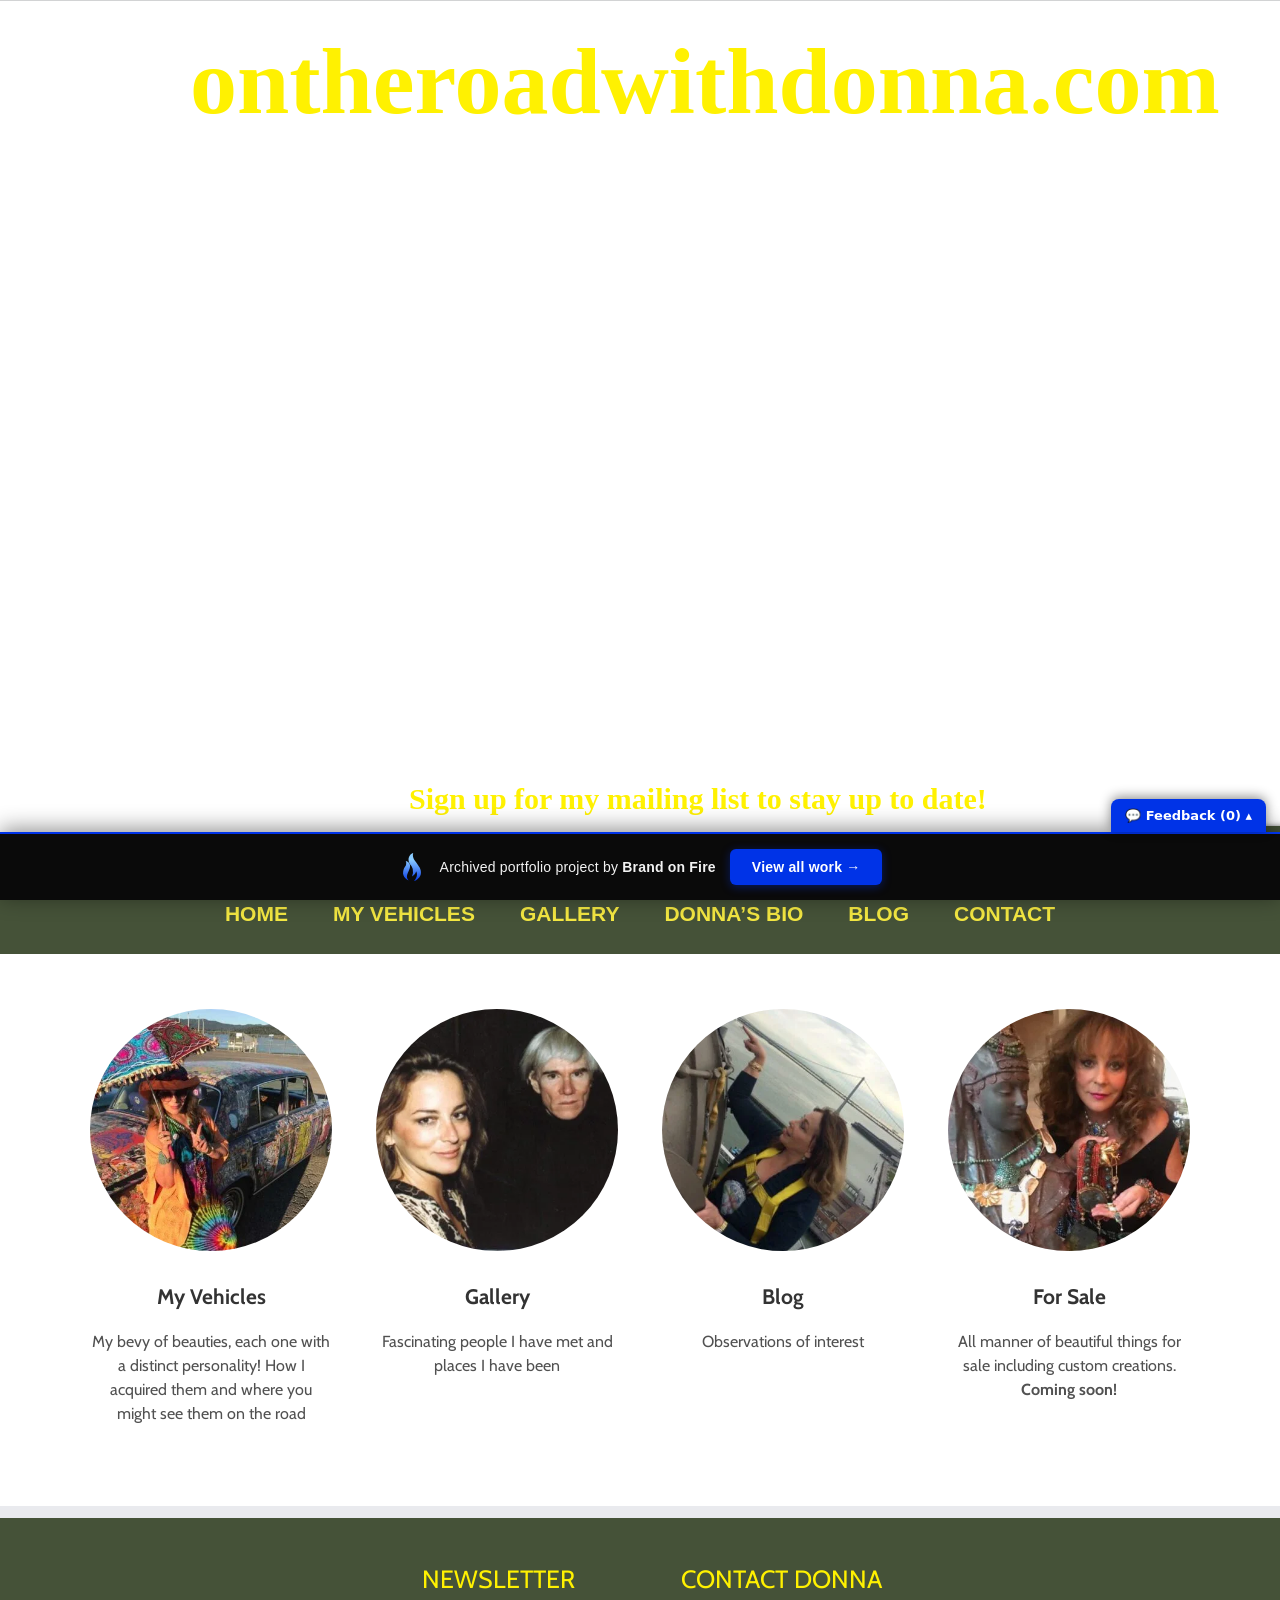
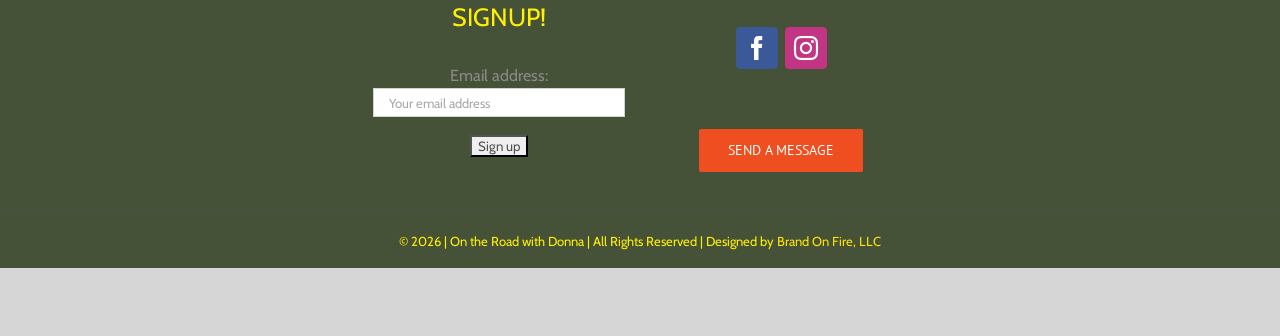
==== commit 08e43d1a: "Add feedback comment widget to portfolio bar" ====
--- a/index.html
+++ b/index.html
@@ -13,60 +13,65 @@
 For Sale"><meta property="og:url" content="/"><link rel="https://api.w.org/" href="/wp-json/"><link rel="alternate" title="JSON" type="application/json" href="/wp-json/wp/v2/pages/12"><meta name="generator" content="Powered by Slider Revolution 6.6.12 - responsive, Mobile-Friendly Slider Plugin for WordPress with comfortable drag and drop interface."><meta name="generator" content="WP Rocket 3.20.2" data-wpr-features="wpr_minify_js wpr_minify_css wpr_preload_links wpr_desktop"><link rel="stylesheet" href="style.css"><style>[data-bofp="0"]{background-color:rgb(215, 214, 214)!important}[data-bofp="1"]{background-color:rgb(215, 214, 214)!important;color:rgb(81, 81, 81)!important}[data-bofp="2"]{background-color:rgb(255, 255, 255)!important;color:rgb(81, 81, 81)!important}[data-bofp="3"]{background-color:rgba(255, 255, 255, 0.5)!important;color:rgb(81, 81, 81)!important}[data-bofp="4"]{background-color:rgb(69, 82, 56)!important;color:rgb(81, 81, 81)!important}[data-bofp="5"]{background-color:rgb(255, 255, 255)!important;color:rgb(81, 81, 81)!important}[data-bofp="6"]{background-color:rgba(255, 255, 255, 0)!important;color:rgb(81, 81, 81)!important}[data-bofp="7"]{background-color:rgb(69, 82, 56)!important;color:rgb(140, 137, 137)!important}</style><meta name="robots" content="noindex, nofollow"></head><body class="home wp-singular page-template-default page page-id-12 wp-theme-Avada wp-child-theme-Avada-Child-Theme fusion-image-hovers fusion-pagination-sizing fusion-button_type-flat fusion-button_span-no fusion-button_gradient-linear avada-image-rollover-circle-yes avada-image-rollover-no fusion-body ltr no-tablet-sticky-header no-mobile-sticky-header no-mobile-slidingbar no-mobile-totop avada-has-rev-slider-styles fusion-disable-outline fusion-sub-menu-fade mobile-logo-pos-left layout-wide-mode avada-has-boxed-modal-shadow-none layout-scroll-offset-full avada-has-zero-margin-offset-top fusion-top-header menu-text-align-center mobile-menu-design-modern fusion-show-pagination-text fusion-header-layout-v7 avada-responsive avada-footer-fx-none avada-menu-highlight-style-bar fusion-search-form-classic fusion-main-menu-search-overlay fusion-avatar-square avada-dropdown-styles avada-blog-layout-large avada-blog-archive-layout-large avada-header-shadow-no avada-menu-icon-position-left avada-has-megamenu-shadow avada-has-mainmenu-dropdown-divider avada-has-breadcrumb-mobile-hidden avada-has-titlebar-hide avada-has-pagination-padding avada-flyout-menu-direction-fade avada-ec-views-v1 do-animate" data-awb-post-id="12" style="--viewportWidth: 1366;" data-bofp="1"><a class="skip-link screen-reader-text" href="#content">Skip to content</a><div data-rocket-location-hash="1bedd667ccdb0f2ae6123868cb70086e" id="boxed-wrapper"><div data-rocket-location-hash="c748e83a99a8efa38397a49b963eb39a" id="wrapper" class="fusion-wrapper" data-bofp="2"><div data-rocket-location-hash="30e21cd0d1ab48664f94f36d4ec80340" id="home" style="position:relative;top:-1px;"></div><div data-rocket-location-hash="e680dc7026635a99c1d8b4924076c7c5" id="sliders-container" class="fusion-slider-visibility"><div class="fusion-slider-revolution rev_slider_wrapper avada-skin-rev avada-skin-rev-nav"><rs-module-wrap id="rev_slider_1_1_wrapper" data-source="gallery" style="visibility: visible; background: transparent; padding: 0px; margin: 0px auto; height: 868px; display: block; width: auto; overflow: visible;"><rs-module id="rev_slider_1_1" style="height: 868px; left: 0px; width: 1366px;" data-version="6.6.12" data-idcheck="true" class="revslider-initialised rev_redraw_on_blurfocus" data-slideactive="rs-1"><rs-loader class="spinner0 " style="display: none;"><div class="dot1"></div><div class="dot2"></div><div class="bounce1"></div><div class="bounce2"></div><div class="bounce3"></div></rs-loader><rs-progress style="visibility:hidden;"><rs-progress-bar style="background: rgba(255, 255, 255, 0.5);" data-bofp="3"></rs-progress-bar></rs-progress><rs-slides style="overflow: hidden; position: absolute; visibility: visible; max-height: none; height: 100%; width: 100%;"><rs-slide style="position: absolute; display: block; overflow: hidden; height: 100%; width: 100%; z-index: 20; opacity: 1; visibility: inherit;" data-key="rs-1" data-title="Slide" data-anim="ms:600;r:0;" data-in="o:0;" data-out="a:false;" data-originalindex="1" data-origindex="0" data-description="" data-sba="" data-scroll-based="false" data-owidth="1500" data-oheight="596" data-rspausetimeronce="0" data-isactiveslide="true"><rs-sbg-px><rs-sbg-wrap data-key="rs-1" data-owidth="1500" data-oheight="596"><rs-sbg data-lazyload="//ontheroadwithdonna.com/wp-content/uploads/Donna-Car-v3-final-1.jpg" class="" data-bgcolor="transparent" style="width: 100%; height: 100%;" data-src-rs-ref="//ontheroadwithdonna.com/wp-content/uploads/Donna-Car-v3-final-1.jpg"><canvas style="width: 100%; height: 100%; background-color: transparent; opacity: 1; filter: none;" width="1366" height="868"></canvas></rs-sbg></rs-sbg-wrap></rs-sbg-px><rs-layer-wrap class="rs-parallax-wrap H1" style="position: absolute; display: block; pointer-events: auto; left: 190px; top: 50px; z-index: 5; visibility: visible; perspective: 601px;"><rs-layer id="slider-1-slide-1-layer-1" class="H1 rs-layer" data-type="text" data-color="#fff101" data-rsp_ch="on" data-xy="x:c;yo:50px;" data-text="s:94,70,70,40;l:60;fw:800;a:inherit;" data-wrpcls="H1" data-frame_999="o:0;st:w;sR:8700;" style="z-index: 5; font-family: Noteworthy; height: auto; width: auto; color: rgb(255, 241, 1); text-decoration: none; white-space: nowrap; min-height: 0px; min-width: 0px; max-height: none; max-width: none; text-align: inherit; line-height: 60px; letter-spacing: 0px; font-weight: 800; font-size: 94px; backdrop-filter: none; filter: none; transform-origin: 50% 50%; opacity: 1; transform: translate(0px, 0px); visibility: visible;" data-idcheck="true" data-stylerecorder="true" data-initialised="true">ontheroadwithdonna.com 
 							</rs-layer></rs-layer-wrap><rs-layer-wrap class="rs-parallax-wrap" style="position: absolute; display: block; pointer-events: auto; left: 409px; top: 768px; z-index: 6; visibility: visible; perspective: 601px;"><rs-layer id="slider-1-slide-1-layer-3" data-type="text" data-color="#fff101" data-rsp_ch="on" data-xy="x:c;y:b;" data-text="w:nowrap,normal,normal,normal;s:30;l:60,50,50,50;fw:800;a:center;" data-dim="w:auto,453px,552px,481px;h:100px,200px,152px,150px;" data-frame_999="o:0;st:w;sR:8700;" style="z-index: 6; font-family: Noteworthy; width: auto; color: rgb(255, 241, 1); text-decoration: none; white-space: nowrap; height: 100px; min-height: 0px; min-width: 0px; max-height: none; max-width: none; text-align: center; line-height: 60px; letter-spacing: 0px; font-weight: 800; font-size: 30px; backdrop-filter: none; filter: none; transform-origin: 50% 50%; opacity: 1; transform: translate(0px, 0px); visibility: visible;" class="rs-layer" data-idcheck="true" data-stylerecorder="true" data-initialised="true">Sign up for my mailing list to stay up to date! 
 							</rs-layer></rs-layer-wrap>						</rs-slide></rs-slides></rs-module></rs-module-wrap><div class="shadow-left"></div><div class="shadow-right"></div><div class="shadow-left"></div><div class="shadow-right"></div></div>		</div><header data-rocket-location-hash="95af7fb30e36adc07fa6192a646455ba" class="fusion-header-wrapper"><div class="fusion-header-v7 fusion-logo-alignment fusion-logo-left fusion-sticky-menu- fusion-sticky-logo- fusion-mobile-logo-  fusion-mobile-menu-design-modern"><div class="fusion-header-sticky-height"></div><div class="fusion-header" data-bofp="4"><div class="fusion-row fusion-middle-logo-menu"><nav class="fusion-main-menu fusion-main-menu-sticky" aria-label="Main Menu"><div class="fusion-overlay-search">		<form role="search" class="searchform fusion-search-form  fusion-search-form-classic" method="get" action="/"><div class="fusion-search-form-content"><div class="fusion-search-field search-field"><label><span class="screen-reader-text">Search for:</span><input type="search" value="" name="s" class="s" placeholder="Search..." required="" aria-required="true" aria-label="Search..." style=""></label></div><div class="fusion-search-button search-button"><input type="submit" class="fusion-search-submit searchsubmit" aria-label="Search" value="" style=""></div></div></form><div class="fusion-search-spacer"></div><a href="#" role="button" aria-label="Close Search" class="fusion-close-search"></a></div><ul id="menu-main-menu" class="fusion-menu fusion-middle-logo-ul"><li id="menu-item-14" class="menu-item menu-item-type-post_type menu-item-object-page menu-item-home current-menu-item page_item page-item-12 current_page_item menu-item-14" data-item-id="14"><a href="index.html" class="fusion-top-level-link fusion-bar-highlight"><span class="menu-text">HOME</span></a></li><li id="menu-item-43" class="menu-item menu-item-type-post_type menu-item-object-page menu-item-43" data-item-id="43"><a href="my-vehicles/index.html" class="fusion-top-level-link fusion-bar-highlight"><span class="menu-text">MY VEHICLES</span></a></li><li id="menu-item-49" class="menu-item menu-item-type-post_type menu-item-object-page menu-item-49" data-item-id="49"><a href="gallery/index.html" class="fusion-top-level-link fusion-bar-highlight"><span class="menu-text">GALLERY</span></a></li>		<li id="menu-item-4204" class="menu-item menu-item-type-post_type menu-item-object-post menu-item-4204" data-item-id="4204"><a href="donnas-bio/index.html" class="fusion-top-level-link fusion-bar-highlight"><span class="menu-text">DONNA’S BIO</span></a></li><li id="menu-item-48" class="menu-item menu-item-type-post_type menu-item-object-page menu-item-48" data-item-id="48"><a href="blog/index.html" class="fusion-top-level-link fusion-bar-highlight"><span class="menu-text">BLOG</span></a></li><li id="menu-item-21" class="menu-item menu-item-type-post_type menu-item-object-page menu-item-21" data-item-id="21"><a href="contact/index.html" class="fusion-top-level-link fusion-bar-highlight"><span class="menu-text">CONTACT</span></a></li></ul></nav>	<div class="fusion-mobile-menu-icons"><a href="#" class="fusion-icon awb-icon-bars" aria-label="Toggle mobile menu" aria-expanded="false" aria-controls="mobile-menu-main-menu"></a></div><nav class="fusion-mobile-nav-holder fusion-mobile-menu-text-align-center fusion-mobile-menu-indicator-hide" aria-label="Main Menu Mobile"><ul id="mobile-menu-main-menu" class="fusion-menu"><li id="mobile-menu-item-14" class="fusion-mobile-nav-item fusion-mobile-current-nav-item" data-item-id="14" style=""><a href="index.html" class="fusion-top-level-link fusion-bar-highlight"><span class="menu-text">HOME</span></a></li><li id="mobile-menu-item-43" class="fusion-mobile-nav-item" data-item-id="43" style=""><a href="my-vehicles/index.html" class="fusion-top-level-link fusion-bar-highlight"><span class="menu-text">MY VEHICLES</span></a></li><li id="mobile-menu-item-49" class="fusion-mobile-nav-item" data-item-id="49" style=""><a href="gallery/index.html" class="fusion-top-level-link fusion-bar-highlight"><span class="menu-text">GALLERY</span></a></li>		<li id="mobile-menu-item-4204" class="fusion-mobile-nav-item" data-item-id="4204" style=""><a href="donnas-bio/index.html" class="fusion-top-level-link fusion-bar-highlight"><span class="menu-text">DONNA’S BIO</span></a></li><li id="mobile-menu-item-48" class="fusion-mobile-nav-item" data-item-id="48" style=""><a href="blog/index.html" class="fusion-top-level-link fusion-bar-highlight"><span class="menu-text">BLOG</span></a></li><li id="mobile-menu-item-21" class="fusion-mobile-nav-item" data-item-id="21" style=""><a href="contact/index.html" class="fusion-top-level-link fusion-bar-highlight"><span class="menu-text">CONTACT</span></a></li></ul></nav></div></div></div><div class="fusion-clearfix"></div></header><main data-rocket-location-hash="cfd425a3ef65a3b5580999ab4a16ee55" id="main" class="clearfix " data-bofp="5"><div class="fusion-row" style=""><section id="content" style="width: 100%;"><div id="post-12" class="post-12 page type-page status-publish hentry"><span class="entry-title rich-snippet-hidden">Home</span><span class="vcard rich-snippet-hidden"><span class="fn">Donna Huggins</span></span><span class="updated rich-snippet-hidden">2023-04-05T01:16:05+00:00</span><div class="post-content"><div class="fusion-fullwidth fullwidth-box fusion-builder-row-1 nonhundred-percent-fullwidth non-hundred-percent-height-scrolling" style="--awb-border-radius-top-left:0px;--awb-border-radius-top-right:0px;--awb-border-radius-bottom-right:0px;--awb-border-radius-bottom-left:0px;--awb-flex-wrap:wrap;" data-bofp="6"><div class="fusion-builder-row fusion-row"><div class="fusion-layout-column fusion_builder_column fusion-builder-column-0 fusion_builder_column_1_4 1_4 fusion-one-fourth fusion-column-first fusion-column-inner-bg-wrapper" style="--awb-inner-bg-size:cover;width:25%;width:calc(25% - ( ( 4% + 4% + 4% ) * 0.25 ) );margin-right: 4%;"><span class="fusion-column-inner-bg hover-type-none"><a class="fusion-column-anchor" href="my-vehicles/index.html"><span class="fusion-column-inner-bg-image"></span></a></span><div class="fusion-column-wrapper fusion-flex-column-wrapper-legacy"><div class="fusion-image-element fusion-image-align-center in-legacy-container" style="text-align:center;--awb-caption-title-font-family:var(--h2_typography-font-family);--awb-caption-title-font-weight:var(--h2_typography-font-weight);--awb-caption-title-font-style:var(--h2_typography-font-style);--awb-caption-title-size:var(--h2_typography-font-size);--awb-caption-title-transform:var(--h2_typography-text-transform);--awb-caption-title-line-height:var(--h2_typography-line-height);--awb-caption-title-letter-spacing:var(--h2_typography-letter-spacing);"><div class="imageframe-align-center"><span class=" fusion-imageframe imageframe-none imageframe-1 hover-type-none" style="border-radius:50%;"><img fetchpriority="high" decoding="sync" width="600" height="600" alt="trippy" title="trippy" src="_a/0d4415609a77.webp" class="img-responsive wp-image-29"></span></div></div><div class="fusion-sep-clear"></div><div class="fusion-separator fusion-full-width-sep" style="margin-left: auto;margin-right: auto;margin-top:15px;margin-bottom:15px;width:100%;"></div><div class="fusion-sep-clear"></div><div class="fusion-title title fusion-title-1 fusion-sep-none fusion-title-center fusion-title-text fusion-title-size-two" style="--awb-margin-top-small:10px;--awb-margin-right-small:0px;--awb-margin-bottom-small:10px;--awb-margin-left-small:0px;"><h2 class="fusion-title-heading title-heading-center fusion-responsive-typography-calculated" style="margin:0;--fontSize:21;--minFontSize:21;line-height:1.3;">My Vehicles</h2></div><div class="fusion-text fusion-text-1"><p style="text-align: center;">My bevy of beauties, each one with a distinct personality! How I acquired them and where you might see them on the road</p></div><div class="fusion-clearfix"></div></div></div><div class="fusion-layout-column fusion_builder_column fusion-builder-column-1 fusion_builder_column_1_4 1_4 fusion-one-fourth fusion-column-inner-bg-wrapper" style="--awb-inner-bg-size:cover;width:25%;width:calc(25% - ( ( 4% + 4% + 4% ) * 0.25 ) );margin-right: 4%;"><span class="fusion-column-inner-bg hover-type-none"><a class="fusion-column-anchor" href="gallery/index.html"><span class="fusion-column-inner-bg-image"></span></a></span><div class="fusion-column-wrapper fusion-flex-column-wrapper-legacy"><div class="fusion-image-element fusion-image-align-center in-legacy-container" style="text-align:center;--awb-caption-title-font-family:var(--h2_typography-font-family);--awb-caption-title-font-weight:var(--h2_typography-font-weight);--awb-caption-title-font-style:var(--h2_typography-font-style);--awb-caption-title-size:var(--h2_typography-font-size);--awb-caption-title-transform:var(--h2_typography-text-transform);--awb-caption-title-line-height:var(--h2_typography-line-height);--awb-caption-title-letter-spacing:var(--h2_typography-letter-spacing);"><div class="imageframe-align-center"><span class=" fusion-imageframe imageframe-none imageframe-2 hover-type-none" style="border-radius:50%;"><img decoding="sync" width="500" height="500" alt="Gallery" title="Gallery" src="_a/f2468618511a.webp" class="img-responsive wp-image-25"></span></div></div><div class="fusion-sep-clear"></div><div class="fusion-separator fusion-full-width-sep" style="margin-left: auto;margin-right: auto;margin-top:15px;margin-bottom:15px;width:100%;"></div><div class="fusion-sep-clear"></div><div class="fusion-title title fusion-title-2 fusion-sep-none fusion-title-center fusion-title-text fusion-title-size-two" style="--awb-margin-top-small:10px;--awb-margin-right-small:0px;--awb-margin-bottom-small:10px;--awb-margin-left-small:0px;"><h2 class="fusion-title-heading title-heading-center fusion-responsive-typography-calculated" style="margin:0;--fontSize:21;--minFontSize:21;line-height:1.3;">Gallery</h2></div><div class="fusion-text fusion-text-2"><p style="text-align: center;">Fascinating people I have met and places I have been</p></div><div class="fusion-clearfix"></div></div></div><div class="fusion-layout-column fusion_builder_column fusion-builder-column-2 fusion_builder_column_1_4 1_4 fusion-one-fourth fusion-column-inner-bg-wrapper" style="--awb-inner-bg-size:cover;width:25%;width:calc(25% - ( ( 4% + 4% + 4% ) * 0.25 ) );margin-right: 4%;"><span class="fusion-column-inner-bg hover-type-none"><a class="fusion-column-anchor" href="blog/index.html"><span class="fusion-column-inner-bg-image"></span></a></span><div class="fusion-column-wrapper fusion-flex-column-wrapper-legacy"><div class="fusion-image-element fusion-image-align-center in-legacy-container" style="text-align:center;--awb-caption-title-font-family:var(--h2_typography-font-family);--awb-caption-title-font-weight:var(--h2_typography-font-weight);--awb-caption-title-font-style:var(--h2_typography-font-style);--awb-caption-title-size:var(--h2_typography-font-size);--awb-caption-title-transform:var(--h2_typography-text-transform);--awb-caption-title-line-height:var(--h2_typography-line-height);--awb-caption-title-letter-spacing:var(--h2_typography-letter-spacing);"><div class="imageframe-align-center"><span class=" fusion-imageframe imageframe-none imageframe-3 hover-type-none" style="border-radius:50%;"><img decoding="sync" width="500" height="500" alt="Blog" title="Blog" src="_a/beb0040863fe.webp" class="img-responsive wp-image-24"></span></div></div><div class="fusion-sep-clear"></div><div class="fusion-separator fusion-full-width-sep" style="margin-left: auto;margin-right: auto;margin-top:15px;margin-bottom:15px;width:100%;"></div><div class="fusion-sep-clear"></div><div class="fusion-title title fusion-title-3 fusion-sep-none fusion-title-center fusion-title-text fusion-title-size-two" style="--awb-margin-top-small:10px;--awb-margin-right-small:0px;--awb-margin-bottom-small:10px;--awb-margin-left-small:0px;"><h2 class="fusion-title-heading title-heading-center fusion-responsive-typography-calculated" style="margin:0;--fontSize:21;--minFontSize:21;line-height:1.3;">Blog</h2></div><div class="fusion-text fusion-text-3"><p style="text-align: center;">Observations of interest</p></div><div class="fusion-clearfix"></div></div></div><div class="fusion-layout-column fusion_builder_column fusion-builder-column-3 fusion_builder_column_1_4 1_4 fusion-one-fourth fusion-column-last" style="--awb-bg-size:cover;width:25%;width:calc(25% - ( ( 4% + 4% + 4% ) * 0.25 ) );"><div class="fusion-column-wrapper fusion-flex-column-wrapper-legacy"><div class="fusion-image-element fusion-image-align-center in-legacy-container" style="text-align:center;--awb-caption-title-font-family:var(--h2_typography-font-family);--awb-caption-title-font-weight:var(--h2_typography-font-weight);--awb-caption-title-font-style:var(--h2_typography-font-style);--awb-caption-title-size:var(--h2_typography-font-size);--awb-caption-title-transform:var(--h2_typography-text-transform);--awb-caption-title-line-height:var(--h2_typography-line-height);--awb-caption-title-letter-spacing:var(--h2_typography-letter-spacing);"><div class="imageframe-align-center"><span class=" fusion-imageframe imageframe-none imageframe-4 hover-type-none" style="border-radius:50%;"><img decoding="sync" width="500" height="500" alt="Ebay" title="Ebay" src="_a/15683def3c98.webp" class="img-responsive wp-image-26"></span></div></div><div class="fusion-sep-clear"></div><div class="fusion-separator fusion-full-width-sep" style="margin-left: auto;margin-right: auto;margin-top:15px;margin-bottom:15px;width:100%;"></div><div class="fusion-sep-clear"></div><div class="fusion-title title fusion-title-4 fusion-sep-none fusion-title-center fusion-title-text fusion-title-size-two" style="--awb-margin-top-small:10px;--awb-margin-right-small:0px;--awb-margin-bottom-small:10px;--awb-margin-left-small:0px;"><h2 class="fusion-title-heading title-heading-center fusion-responsive-typography-calculated" style="margin:0;--fontSize:21;--minFontSize:21;line-height:1.3;">For Sale</h2></div><div class="fusion-text fusion-text-4"><p style="text-align: center;">All manner of beautiful things for sale including custom creations. <strong>Coming soon!</strong></p></div><div class="fusion-clearfix"></div></div></div></div></div></div></div></section></div></main><div data-rocket-location-hash="56a77110f3537419a9c57a1e02199eb2" class="fusion-footer"><footer class="fusion-footer-widget-area fusion-widget-area fusion-footer-widget-area-center" data-bofp="7"><div class="fusion-row"><div class="fusion-columns fusion-columns-4 fusion-widget-area"><div class="fusion-column col-lg-3 col-md-3 col-sm-3"></div><div class="fusion-column col-lg-3 col-md-3 col-sm-3"><section id="mc4wp_form_widget-2" class="fusion-footer-widget-column widget widget_mc4wp_form_widget"><h4 class="widget-title fusion-responsive-typography-calculated" data-fontsize="25" style="--fontSize: 25; line-height: 1.5;" data-lineheight="37.5px">NEWSLETTER SIGNUP!</h4><form id="mc4wp-form-1" class="mc4wp-form mc4wp-form-19" method="post" data-id="19" data-name=""><div class="mc4wp-form-fields"><p><label>Email address: </label><input type="email" name="EMAIL" placeholder="Your email address" required="" style=""></p><p><input type="submit" value="Sign up" style=""></p></div><label style="display: none !important;">Leave this field empty if you're human: <input type="text" name="_mc4wp_honeypot" value="" tabindex="-1" autocomplete="off" style=""></label><input type="hidden" name="_mc4wp_timestamp" value="1782133233" style=""><input type="hidden" name="_mc4wp_form_id" value="19" style=""><input type="hidden" name="_mc4wp_form_element_id" value="mc4wp-form-1" style=""><div class="mc4wp-response"></div></form><div style="clear:both;"></div></section>																					</div><div class="fusion-column col-lg-3 col-md-3 col-sm-3"><section id="social_links-widget-2" class="fusion-footer-widget-column widget social_links"><h4 class="widget-title fusion-responsive-typography-calculated" data-fontsize="25" style="--fontSize: 25; line-height: 1.5;" data-lineheight="37.5px">CONTACT DONNA</h4><div class="fusion-social-networks boxed-icons"><div class="fusion-social-networks-wrapper"><a class="fusion-social-network-icon fusion-tooltip fusion-facebook awb-icon-facebook" href="https://www.facebook.com/ontheroadwithdonna" data-placement="top" data-title="Facebook" data-toggle="tooltip" data-original-title="Facebook" title="" aria-label="Facebook" rel="noopener noreferrer" target="/contact" style="border-radius:4px;padding:8px;font-size:24px;color:#ffffff;background-color:#3b5998;border-color:#3b5998;"></a><a class="fusion-social-network-icon fusion-tooltip fusion-instagram awb-icon-instagram" href="https://www.instagram.com/ontheroadwithdonna" data-placement="top" data-title="Instagram" data-toggle="tooltip" data-original-title="Instagram" title="" aria-label="Instagram" rel="noopener noreferrer" target="/contact" style="border-radius:4px;padding:8px;font-size:24px;color:#ffffff;background-color:#c13584;border-color:#c13584;"></a></div></div><div style="clear:both;"></div></section><section id="custom_html-3" class="widget_text fusion-footer-widget-column widget widget_custom_html"><div class="textwidget custom-html-widget"><div class="fusion-button-wrapper fusion-aligncenter"><a class="fusion-button button-flat fusion-button-default-size button-default fusion-button-default button-1 fusion-button-default-span fusion-button-default-type" target="_self" href="contact/index.html"><span class="fusion-button-text awb-button__text awb-button__text--default">Send a Message</span></a></div></div><div style="clear:both;"></div></section>																					</div><div class="fusion-column fusion-column-last col-lg-3 col-md-3 col-sm-3"></div><div class="fusion-clearfix"></div></div></div></footer><footer id="footer" class="fusion-footer-copyright-area fusion-footer-copyright-center"><div class="fusion-row"><div class="fusion-copyright-content"><div class="fusion-copyright-notice" style="padding-bottom: 0px;"><div>
-		© 2026   |   On the Road with Donna   |   All Rights Reserved   |   Designed by <a href="https://brandonfire.com">Brand On Fire, LLC</a>	</div></div><div class="fusion-social-links-footer" style="display: none;"></div></div></div></footer></div></div></div><a class="fusion-one-page-text-link fusion-page-load-link" tabindex="-1" href="#" aria-hidden="true">Page load link</a><div class="avada-footer-scripts"></div><section data-rocket-location-hash="157e9a30a1c28b9f50b0337400f5c3f8" class="to-top-container to-top-right" aria-labelledby="awb-to-top-label"><a href="#" id="toTop" class="fusion-top-top-link"><span id="awb-to-top-label" class="screen-reader-text">Go to Top</span></a></section><div><div class="grecaptcha-badge" data-style="bottomright" style="width: 256px; height: 60px; display: block; transition: right 0.3s; position: fixed; bottom: 14px; right: -186px; box-shadow: gray 0px 0px 5px; border-radius: 2px; overflow: hidden;"><div class="grecaptcha-logo"><img src="_a/d885d4b57733.bin" alt="" style="max-width: 100%; height: auto; display: block;"></div><div class="grecaptcha-error"></div><textarea id="g-recaptcha-response-100000" name="g-recaptcha-response" class="g-recaptcha-response" style="width: 250px; height: 40px; border: 1px solid rgb(193, 193, 193); margin: 10px 25px; padding: 0px; resize: none; display: none;"></textarea></div></div><!-- bof-portfolio-bar --><a href="https://brandonfire.com/portfolio/" id="bof-portfolio-bar" rel="noopener" style="position:fixed;left:0;right:0;bottom:0;z-index:2147483647;display:flex;align-items:center;justify-content:center;gap:14px;flex-wrap:wrap;background:#0a0a0a;color:#ffffff !important;font-family:Inter,-apple-system,BlinkMacSystemFont,'Segoe UI',Roboto,Helvetica,Arial,sans-serif;font-size:14px;font-weight:500;line-height:1;letter-spacing:.2px;padding:15px 18px;text-decoration:none !important;box-shadow:0 -3px 22px rgba(0,0,0,.45);border-top:2px solid #0033e7;box-sizing:border-box;"><img src="[data-uri]" alt="" width="28" height="28" style="display:block;flex:0 0 auto;width:28px;height:28px;"><span style="opacity:.95;color:#fff;">Archived portfolio project by <strong style="font-weight:700;color:#fff;">Brand&nbsp;on&nbsp;Fire</strong></span><span style="background:#0033e7;color:#fff;padding:11px 22px;border-radius:6px;font-weight:700;font-size:14px;white-space:nowrap;box-shadow:0 2px 10px rgba(0,51,231,.4);">View&nbsp;all&nbsp;work&nbsp;&rarr;</span></a><script>(function(){function p(){var b=document.getElementById("bof-portfolio-bar");if(b&&document.body)document.body.style.setProperty("padding-bottom",b.offsetHeight+"px","important");}if(document.readyState!=="loading")p();else document.addEventListener("DOMContentLoaded",p);window.addEventListener("resize",p);})();</script><script>/* Brand on Fire portfolio feedback collector. All portfolio sites are one origin
-   (brand-on-fire.github.io) so localStorage is SHARED — comments accumulate in one place across every
-   site. "Export all" copies them to the clipboard to paste back to Claude. Zero backend. */
+		© 2026   |   On the Road with Donna   |   All Rights Reserved   |   Designed by <a href="https://brandonfire.com">Brand On Fire, LLC</a>	</div></div><div class="fusion-social-links-footer" style="display: none;"></div></div></div></footer></div></div></div><a class="fusion-one-page-text-link fusion-page-load-link" tabindex="-1" href="#" aria-hidden="true">Page load link</a><div class="avada-footer-scripts"></div><section data-rocket-location-hash="157e9a30a1c28b9f50b0337400f5c3f8" class="to-top-container to-top-right" aria-labelledby="awb-to-top-label"><a href="#" id="toTop" class="fusion-top-top-link"><span id="awb-to-top-label" class="screen-reader-text">Go to Top</span></a></section><div><div class="grecaptcha-badge" data-style="bottomright" style="width: 256px; height: 60px; display: block; transition: right 0.3s; position: fixed; bottom: 14px; right: -186px; box-shadow: gray 0px 0px 5px; border-radius: 2px; overflow: hidden;"><div class="grecaptcha-logo"><img src="_a/d885d4b57733.bin" alt="" style="max-width: 100%; height: auto; display: block;"></div><div class="grecaptcha-error"></div><textarea id="g-recaptcha-response-100000" name="g-recaptcha-response" class="g-recaptcha-response" style="width: 250px; height: 40px; border: 1px solid rgb(193, 193, 193); margin: 10px 25px; padding: 0px; resize: none; display: none;"></textarea></div></div><!-- bof-portfolio-bar --><a href="https://brandonfire.com/portfolio/" id="bof-portfolio-bar" rel="noopener" style="position:fixed;left:0;right:0;bottom:0;z-index:2147483647;display:flex;align-items:center;justify-content:center;gap:14px;flex-wrap:wrap;background:#0a0a0a;color:#ffffff !important;font-family:Inter,-apple-system,BlinkMacSystemFont,'Segoe UI',Roboto,Helvetica,Arial,sans-serif;font-size:14px;font-weight:500;line-height:1;letter-spacing:.2px;padding:15px 18px;text-decoration:none !important;box-shadow:0 -3px 22px rgba(0,0,0,.45);border-top:2px solid #0033e7;box-sizing:border-box;"><img src="[data-uri]" alt="" width="28" height="28" style="display:block;flex:0 0 auto;width:28px;height:28px;"><span style="opacity:.95;color:#fff;">Archived portfolio project by <strong style="font-weight:700;color:#fff;">Brand&nbsp;on&nbsp;Fire</strong></span><span style="background:#0033e7;color:#fff;padding:11px 22px;border-radius:6px;font-weight:700;font-size:14px;white-space:nowrap;box-shadow:0 2px 10px rgba(0,51,231,.4);">View&nbsp;all&nbsp;work&nbsp;&rarr;</span></a><script>(function(){function p(){var b=document.getElementById("bof-portfolio-bar");if(b&&document.body)document.body.style.setProperty("padding-bottom",b.offsetHeight+"px","important");}if(document.readyState!=="loading")p();else document.addEventListener("DOMContentLoaded",p);window.addEventListener("resize",p);})();</script><script>/* Brand on Fire portfolio feedback collector. All portfolio sites share one origin
+   (brand-on-fire.github.io) so localStorage is SHARED — comments pool in one place across every site.
+   Rendered in a SHADOW DOM so the host site's CSS can't bleed in and its `pointer-events:none` form-
+   disable rule can't kill the textarea. "Export all" copies everything to the clipboard. Zero backend. */
 (function () {
   var K = 'bof_feedback', D = document;
+  if (D.getElementById('bof-fb-host')) return;                 // already injected
   function L() { try { return JSON.parse(localStorage.getItem(K)) || []; } catch (e) { return []; } }
   function SV(a) { try { localStorage.setItem(K, JSON.stringify(a)); } catch (e) {} }
   function slug() { var p = location.pathname.split('/').filter(Boolean); return p[0] || '(root)'; }
   function barH() { var b = D.getElementById('bof-portfolio-bar'); return b ? b.offsetHeight : 0; }
-  if (D.getElementById('bof-fb-tog')) return;               // already injected
   var open = localStorage.getItem('bof_fb_open') === '1';
 
-  var tog = D.createElement('div'); tog.id = 'bof-fb-tog';
-  tog.style.cssText = 'position:fixed;right:14px;z-index:2147483647;background:#0033e7;color:#fff;font:600 13px Inter,system-ui,Arial,sans-serif;padding:9px 14px;border-radius:8px 8px 0 0;cursor:pointer;box-shadow:0 -2px 12px rgba(0,0,0,.4)';
+  var host = D.createElement('div'); host.id = 'bof-fb-host';
+  host.style.cssText = 'all:initial;position:fixed;left:0;right:0;bottom:0;z-index:2147483647;pointer-events:none';
+  var R = host.attachShadow({ mode: 'open' });
+  R.innerHTML =
+    '<style>' +
+    ':host{all:initial}' +
+    'div,textarea,button,span{box-sizing:border-box;font-family:Inter,system-ui,-apple-system,"Segoe UI",Arial,sans-serif;margin:0}' +
+    '.tog{position:fixed;right:14px;background:#0033e7;color:#fff;font-weight:600;font-size:13px;padding:9px 14px;border-radius:8px 8px 0 0;cursor:pointer;box-shadow:0 -2px 12px rgba(0,0,0,.45);pointer-events:auto;user-select:none}' +
+    '.pan{position:fixed;left:0;right:0;background:#0a0a0a;border-top:2px solid #0033e7;height:150px;padding:10px 12px;display:none;pointer-events:auto}' +
+    '.pan.open{display:block}' +
+    'textarea{display:block;width:100%;height:88px;background:#16181d;color:#fff;border:1px solid #2a2d35;border-radius:6px;padding:8px;font-size:13px;line-height:1.45;resize:none;pointer-events:auto;-webkit-user-select:text;user-select:text;outline:none}' +
+    'textarea:focus{border-color:#0033e7}' +
+    '.row{display:flex;gap:8px;align-items:center;margin-top:8px}' +
+    'button{border:0;border-radius:6px;padding:8px 14px;font-weight:600;font-size:13px;cursor:pointer;pointer-events:auto}' +
+    '.save{background:#0033e7;color:#fff}.exp{background:#16181d;color:#8bccff;border:1px solid #2a2d35}.clr{background:transparent;color:#888}' +
+    '.st{color:#9aa3b2;font-size:12px;margin-left:auto}' +
+    '</style>' +
+    '<div class="tog" id="tog"></div>' +
+    '<div class="pan" id="pan"><textarea id="ta" placeholder="Your feedback for this page…"></textarea>' +
+    '<div class="row"><button class="save" id="save">Save comment</button><button class="exp" id="exp">Export all</button><button class="clr" id="clr">Clear</button><span class="st" id="st"></span></div></div>';
+  D.body.appendChild(host);
 
-  var pan = D.createElement('div'); pan.id = 'bof-fb-pan';
-  pan.style.cssText = 'position:fixed;left:0;right:0;z-index:2147483647;background:#0a0a0a;border-top:2px solid #0033e7;box-sizing:border-box;height:150px;display:none;padding:10px 12px;font-family:Inter,system-ui,Arial,sans-serif';
-
-  var ta = D.createElement('textarea');
-  ta.placeholder = 'Your feedback for this page…';
-  ta.style.cssText = 'width:100%;height:88px;background:#16181d;color:#fff;border:1px solid #2a2d35;border-radius:6px;padding:8px;font:13px/1.45 inherit;resize:none;box-sizing:border-box';
+  var tog = R.getElementById('tog'), pan = R.getElementById('pan'), ta = R.getElementById('ta'), st = R.getElementById('st');
   ta.value = localStorage.getItem('bof_fb_draft') || '';
-  ta.oninput = function () { localStorage.setItem('bof_fb_draft', ta.value); };
-
-  var row = D.createElement('div'); row.style.cssText = 'display:flex;gap:8px;align-items:center;margin-top:8px';
-  function btn(t, css) { var b = D.createElement('button'); b.textContent = t; b.style.cssText = 'border:0;border-radius:6px;padding:8px 14px;font:600 13px inherit;cursor:pointer;' + css; return b; }
-  var saveB = btn('Save comment', 'background:#0033e7;color:#fff');
-  var expB = btn('Export all', 'background:#16181d;color:#8bccff;border:1px solid #2a2d35');
-  var clrB = btn('Clear', 'background:transparent;color:#777');
-  var st = D.createElement('span'); st.style.cssText = 'color:#9aa3b2;font:12px Inter,system-ui,Arial,sans-serif;margin-left:auto';
-  row.appendChild(saveB); row.appendChild(expB); row.appendChild(clrB); row.appendChild(st);
-  pan.appendChild(ta); pan.appendChild(row); D.body.appendChild(pan); D.body.appendChild(tog);
-
+  ta.addEventListener('input', function () { localStorage.setItem('bof_fb_draft', ta.value); });
   function refresh() {
     var h = barH(), n = L().length;
-    pan.style.bottom = h + 'px'; pan.style.display = open ? 'block' : 'none';
+    pan.style.bottom = h + 'px'; pan.classList.toggle('open', open);
     tog.style.bottom = (open ? 150 + h : h) + 'px';
     tog.textContent = '💬 Feedback (' + n + ') ' + (open ? '▾' : '▴');
     st.textContent = n + ' saved · ' + slug();
   }
-  tog.onclick = function () { open = !open; localStorage.setItem('bof_fb_open', open ? '1' : '0'); refresh(); if (open) ta.focus(); };
-  saveB.onclick = function () {
+  tog.addEventListener('click', function () { open = !open; localStorage.setItem('bof_fb_open', open ? '1' : '0'); refresh(); if (open) setTimeout(function () { ta.focus(); }, 0); });
+  R.getElementById('save').addEventListener('click', function () {
     var t = ta.value.trim(); if (!t) return;
     var a = L(); a.push({ site: slug(), page: location.pathname, text: t, ts: new Date().toISOString() }); SV(a);
     ta.value = ''; localStorage.removeItem('bof_fb_draft'); refresh();
-    saveB.textContent = 'Saved ✓'; setTimeout(function () { saveB.textContent = 'Save comment'; }, 900);
-  };
-  expB.onclick = function () {
+    var b = R.getElementById('save'); b.textContent = 'Saved ✓'; setTimeout(function () { b.textContent = 'Save comment'; }, 900);
+  });
+  R.getElementById('exp').addEventListener('click', function () {
     var a = L(); if (!a.length) { alert('No comments saved yet.'); return; }
     var txt = 'PORTFOLIO FEEDBACK (' + a.length + ' comments)\n\n' + a.map(function (c) { return '[' + c.site + c.page + ']\n' + c.text; }).join('\n\n');
-    if (navigator.clipboard && navigator.clipboard.writeText) navigator.clipboard.writeText(txt).then(function () { alert('Copied ' + a.length + ' comments — paste them to Claude.'); }, function () { window.prompt('Copy all feedback (Cmd+C):', txt); });
-    else window.prompt('Copy all feedback (Cmd+C):', txt);
-  };
-  clrB.onclick = function () { if (confirm('Clear all ' + L().length + ' saved comments?')) { SV([]); refresh(); } };
+    if (navigator.clipboard && navigator.clipboard.writeText) navigator.clipboard.writeText(txt).then(function () { alert('Copied ' + a.length + ' comments — paste to Claude.'); }, function () { window.prompt('Copy all (Cmd+C):', txt); });
+    else window.prompt('Copy all (Cmd+C):', txt);
+  });
+  R.getElementById('clr').addEventListener('click', function () { if (confirm('Clear all ' + L().length + ' comments?')) { SV([]); refresh(); } });
   window.addEventListener('resize', refresh);
   if (D.readyState !== 'loading') refresh(); else D.addEventListener('DOMContentLoaded', refresh);
 })();
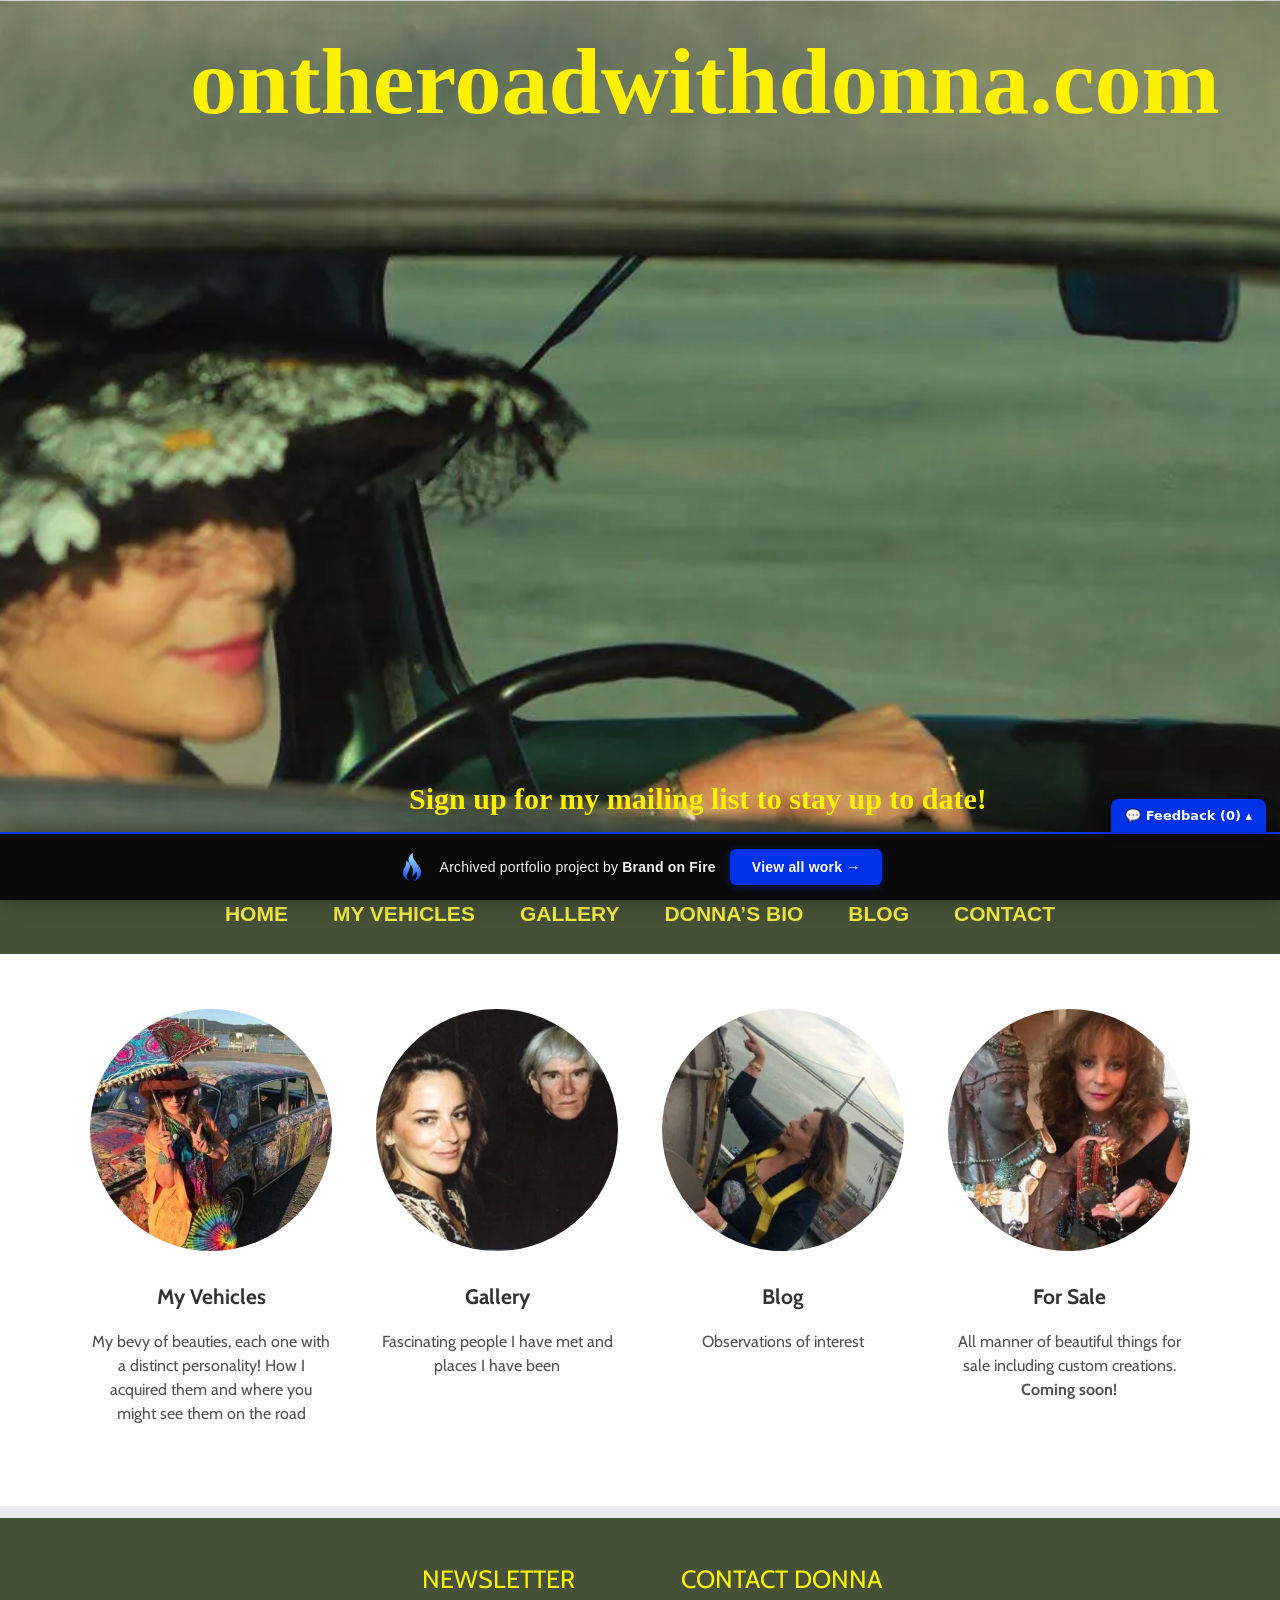
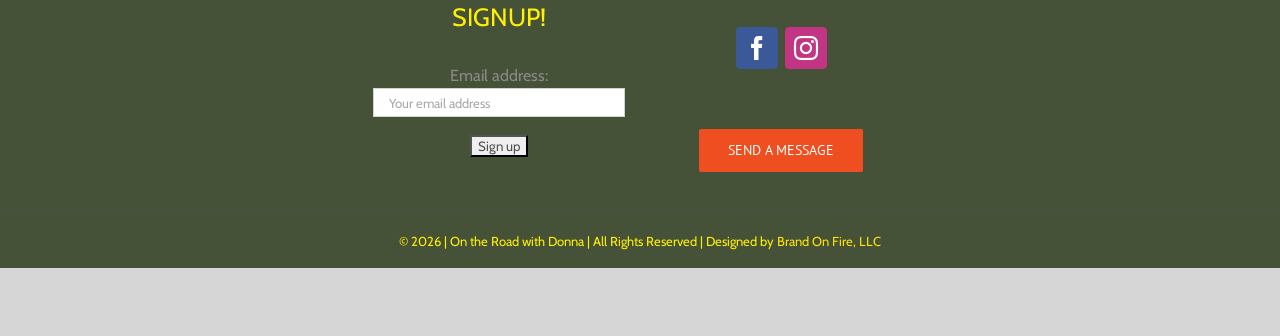
==== commit 79c0f9f8: "Fix homepage hero image (localize RevSlider bg to optimized webp) + serve grecaptcha logos as .png s" ====
--- a/index.html
+++ b/index.html
@@ -10,20 +10,23 @@
 Fascinating people I have met and places I have been   
 Blog 
 Observations of interest   
-For Sale"><meta property="og:url" content="/"><link rel="https://api.w.org/" href="/wp-json/"><link rel="alternate" title="JSON" type="application/json" href="/wp-json/wp/v2/pages/12"><meta name="generator" content="Powered by Slider Revolution 6.6.12 - responsive, Mobile-Friendly Slider Plugin for WordPress with comfortable drag and drop interface."><meta name="generator" content="WP Rocket 3.20.2" data-wpr-features="wpr_minify_js wpr_minify_css wpr_preload_links wpr_desktop"><link rel="stylesheet" href="style.css"><style>[data-bofp="0"]{background-color:rgb(215, 214, 214)!important}[data-bofp="1"]{background-color:rgb(215, 214, 214)!important;color:rgb(81, 81, 81)!important}[data-bofp="2"]{background-color:rgb(255, 255, 255)!important;color:rgb(81, 81, 81)!important}[data-bofp="3"]{background-color:rgba(255, 255, 255, 0.5)!important;color:rgb(81, 81, 81)!important}[data-bofp="4"]{background-color:rgb(69, 82, 56)!important;color:rgb(81, 81, 81)!important}[data-bofp="5"]{background-color:rgb(255, 255, 255)!important;color:rgb(81, 81, 81)!important}[data-bofp="6"]{background-color:rgba(255, 255, 255, 0)!important;color:rgb(81, 81, 81)!important}[data-bofp="7"]{background-color:rgb(69, 82, 56)!important;color:rgb(140, 137, 137)!important}</style><meta name="robots" content="noindex, nofollow"></head><body class="home wp-singular page-template-default page page-id-12 wp-theme-Avada wp-child-theme-Avada-Child-Theme fusion-image-hovers fusion-pagination-sizing fusion-button_type-flat fusion-button_span-no fusion-button_gradient-linear avada-image-rollover-circle-yes avada-image-rollover-no fusion-body ltr no-tablet-sticky-header no-mobile-sticky-header no-mobile-slidingbar no-mobile-totop avada-has-rev-slider-styles fusion-disable-outline fusion-sub-menu-fade mobile-logo-pos-left layout-wide-mode avada-has-boxed-modal-shadow-none layout-scroll-offset-full avada-has-zero-margin-offset-top fusion-top-header menu-text-align-center mobile-menu-design-modern fusion-show-pagination-text fusion-header-layout-v7 avada-responsive avada-footer-fx-none avada-menu-highlight-style-bar fusion-search-form-classic fusion-main-menu-search-overlay fusion-avatar-square avada-dropdown-styles avada-blog-layout-large avada-blog-archive-layout-large avada-header-shadow-no avada-menu-icon-position-left avada-has-megamenu-shadow avada-has-mainmenu-dropdown-divider avada-has-breadcrumb-mobile-hidden avada-has-titlebar-hide avada-has-pagination-padding avada-flyout-menu-direction-fade avada-ec-views-v1 do-animate" data-awb-post-id="12" style="--viewportWidth: 1366;" data-bofp="1"><a class="skip-link screen-reader-text" href="#content">Skip to content</a><div data-rocket-location-hash="1bedd667ccdb0f2ae6123868cb70086e" id="boxed-wrapper"><div data-rocket-location-hash="c748e83a99a8efa38397a49b963eb39a" id="wrapper" class="fusion-wrapper" data-bofp="2"><div data-rocket-location-hash="30e21cd0d1ab48664f94f36d4ec80340" id="home" style="position:relative;top:-1px;"></div><div data-rocket-location-hash="e680dc7026635a99c1d8b4924076c7c5" id="sliders-container" class="fusion-slider-visibility"><div class="fusion-slider-revolution rev_slider_wrapper avada-skin-rev avada-skin-rev-nav"><rs-module-wrap id="rev_slider_1_1_wrapper" data-source="gallery" style="visibility: visible; background: transparent; padding: 0px; margin: 0px auto; height: 868px; display: block; width: auto; overflow: visible;"><rs-module id="rev_slider_1_1" style="height: 868px; left: 0px; width: 1366px;" data-version="6.6.12" data-idcheck="true" class="revslider-initialised rev_redraw_on_blurfocus" data-slideactive="rs-1"><rs-loader class="spinner0 " style="display: none;"><div class="dot1"></div><div class="dot2"></div><div class="bounce1"></div><div class="bounce2"></div><div class="bounce3"></div></rs-loader><rs-progress style="visibility:hidden;"><rs-progress-bar style="background: rgba(255, 255, 255, 0.5);" data-bofp="3"></rs-progress-bar></rs-progress><rs-slides style="overflow: hidden; position: absolute; visibility: visible; max-height: none; height: 100%; width: 100%;"><rs-slide style="position: absolute; display: block; overflow: hidden; height: 100%; width: 100%; z-index: 20; opacity: 1; visibility: inherit;" data-key="rs-1" data-title="Slide" data-anim="ms:600;r:0;" data-in="o:0;" data-out="a:false;" data-originalindex="1" data-origindex="0" data-description="" data-sba="" data-scroll-based="false" data-owidth="1500" data-oheight="596" data-rspausetimeronce="0" data-isactiveslide="true"><rs-sbg-px><rs-sbg-wrap data-key="rs-1" data-owidth="1500" data-oheight="596"><rs-sbg data-lazyload="//ontheroadwithdonna.com/wp-content/uploads/Donna-Car-v3-final-1.jpg" class="" data-bgcolor="transparent" style="width: 100%; height: 100%;" data-src-rs-ref="//ontheroadwithdonna.com/wp-content/uploads/Donna-Car-v3-final-1.jpg"><canvas style="width: 100%; height: 100%; background-color: transparent; opacity: 1; filter: none;" width="1366" height="868"></canvas></rs-sbg></rs-sbg-wrap></rs-sbg-px><rs-layer-wrap class="rs-parallax-wrap H1" style="position: absolute; display: block; pointer-events: auto; left: 190px; top: 50px; z-index: 5; visibility: visible; perspective: 601px;"><rs-layer id="slider-1-slide-1-layer-1" class="H1 rs-layer" data-type="text" data-color="#fff101" data-rsp_ch="on" data-xy="x:c;yo:50px;" data-text="s:94,70,70,40;l:60;fw:800;a:inherit;" data-wrpcls="H1" data-frame_999="o:0;st:w;sR:8700;" style="z-index: 5; font-family: Noteworthy; height: auto; width: auto; color: rgb(255, 241, 1); text-decoration: none; white-space: nowrap; min-height: 0px; min-width: 0px; max-height: none; max-width: none; text-align: inherit; line-height: 60px; letter-spacing: 0px; font-weight: 800; font-size: 94px; backdrop-filter: none; filter: none; transform-origin: 50% 50%; opacity: 1; transform: translate(0px, 0px); visibility: visible;" data-idcheck="true" data-stylerecorder="true" data-initialised="true">ontheroadwithdonna.com 
+For Sale"><meta property="og:url" content="/"><link rel="https://api.w.org/" href="/wp-json/"><link rel="alternate" title="JSON" type="application/json" href="/wp-json/wp/v2/pages/12"><meta name="generator" content="Powered by Slider Revolution 6.6.12 - responsive, Mobile-Friendly Slider Plugin for WordPress with comfortable drag and drop interface."><meta name="generator" content="WP Rocket 3.20.2" data-wpr-features="wpr_minify_js wpr_minify_css wpr_preload_links wpr_desktop"><link rel="stylesheet" href="style.css"><style>[data-bofp="0"]{background-color:rgb(215, 214, 214)!important}[data-bofp="1"]{background-color:rgb(215, 214, 214)!important;color:rgb(81, 81, 81)!important}[data-bofp="2"]{background-color:rgb(255, 255, 255)!important;color:rgb(81, 81, 81)!important}[data-bofp="3"]{background-color:rgba(255, 255, 255, 0.5)!important;color:rgb(81, 81, 81)!important}[data-bofp="4"]{background-color:rgb(69, 82, 56)!important;color:rgb(81, 81, 81)!important}[data-bofp="5"]{background-color:rgb(255, 255, 255)!important;color:rgb(81, 81, 81)!important}[data-bofp="6"]{background-color:rgba(255, 255, 255, 0)!important;color:rgb(81, 81, 81)!important}[data-bofp="7"]{background-color:rgb(69, 82, 56)!important;color:rgb(140, 137, 137)!important}</style><meta name="robots" content="noindex, nofollow"></head><body class="home wp-singular page-template-default page page-id-12 wp-theme-Avada wp-child-theme-Avada-Child-Theme fusion-image-hovers fusion-pagination-sizing fusion-button_type-flat fusion-button_span-no fusion-button_gradient-linear avada-image-rollover-circle-yes avada-image-rollover-no fusion-body ltr no-tablet-sticky-header no-mobile-sticky-header no-mobile-slidingbar no-mobile-totop avada-has-rev-slider-styles fusion-disable-outline fusion-sub-menu-fade mobile-logo-pos-left layout-wide-mode avada-has-boxed-modal-shadow-none layout-scroll-offset-full avada-has-zero-margin-offset-top fusion-top-header menu-text-align-center mobile-menu-design-modern fusion-show-pagination-text fusion-header-layout-v7 avada-responsive avada-footer-fx-none avada-menu-highlight-style-bar fusion-search-form-classic fusion-main-menu-search-overlay fusion-avatar-square avada-dropdown-styles avada-blog-layout-large avada-blog-archive-layout-large avada-header-shadow-no avada-menu-icon-position-left avada-has-megamenu-shadow avada-has-mainmenu-dropdown-divider avada-has-breadcrumb-mobile-hidden avada-has-titlebar-hide avada-has-pagination-padding avada-flyout-menu-direction-fade avada-ec-views-v1 do-animate" data-awb-post-id="12" style="--viewportWidth: 1366;" data-bofp="1"><a class="skip-link screen-reader-text" href="#content">Skip to content</a><div data-rocket-location-hash="1bedd667ccdb0f2ae6123868cb70086e" id="boxed-wrapper"><div data-rocket-location-hash="c748e83a99a8efa38397a49b963eb39a" id="wrapper" class="fusion-wrapper" data-bofp="2"><div data-rocket-location-hash="30e21cd0d1ab48664f94f36d4ec80340" id="home" style="position:relative;top:-1px;"></div><div data-rocket-location-hash="e680dc7026635a99c1d8b4924076c7c5" id="sliders-container" class="fusion-slider-visibility"><div class="fusion-slider-revolution rev_slider_wrapper avada-skin-rev avada-skin-rev-nav"><rs-module-wrap id="rev_slider_1_1_wrapper" data-source="gallery" style="visibility: visible; background: transparent; padding: 0px; margin: 0px auto; height: 868px; display: block; width: auto; overflow: visible;"><rs-module id="rev_slider_1_1" style="height: 868px; left: 0px; width: 1366px;" data-version="6.6.12" data-idcheck="true" class="revslider-initialised rev_redraw_on_blurfocus" data-slideactive="rs-1"><rs-loader class="spinner0 " style="display: none;"><div class="dot1"></div><div class="dot2"></div><div class="bounce1"></div><div class="bounce2"></div><div class="bounce3"></div></rs-loader><rs-progress style="visibility:hidden;"><rs-progress-bar style="background: rgba(255, 255, 255, 0.5);" data-bofp="3"></rs-progress-bar></rs-progress><rs-slides style="overflow: hidden; position: absolute; visibility: visible; max-height: none; height: 100%; width: 100%;"><rs-slide style="position: absolute; display: block; overflow: hidden; height: 100%; width: 100%; z-index: 20; opacity: 1; visibility: inherit;" data-key="rs-1" data-title="Slide" data-anim="ms:600;r:0;" data-in="o:0;" data-out="a:false;" data-originalindex="1" data-origindex="0" data-description="" data-sba="" data-scroll-based="false" data-owidth="1500" data-oheight="596" data-rspausetimeronce="0" data-isactiveslide="true"><rs-sbg-px><rs-sbg-wrap data-key="rs-1" data-owidth="1500" data-oheight="596"><rs-sbg data-lazyload="//ontheroadwithdonna.com/wp-content/uploads/Donna-Car-v3-final-1.jpg" class="" data-bgcolor="transparent" style="width: 100%; height: 100%; background-image: url('_a/03e823de6ea5.webp'); background-size: cover; background-position: center center; background-repeat: no-repeat;" data-src-rs-ref="//ontheroadwithdonna.com/wp-content/uploads/Donna-Car-v3-final-1.jpg"><canvas style="width: 100%; height: 100%; background-color: transparent; opacity: 1; filter: none;" width="1366" height="868"></canvas></rs-sbg></rs-sbg-wrap></rs-sbg-px><rs-layer-wrap class="rs-parallax-wrap H1" style="position: absolute; display: block; pointer-events: auto; left: 190px; top: 50px; z-index: 5; visibility: visible; perspective: 601px;"><rs-layer id="slider-1-slide-1-layer-1" class="H1 rs-layer" data-type="text" data-color="#fff101" data-rsp_ch="on" data-xy="x:c;yo:50px;" data-text="s:94,70,70,40;l:60;fw:800;a:inherit;" data-wrpcls="H1" data-frame_999="o:0;st:w;sR:8700;" style="z-index: 5; font-family: Noteworthy; height: auto; width: auto; color: rgb(255, 241, 1); text-decoration: none; white-space: nowrap; min-height: 0px; min-width: 0px; max-height: none; max-width: none; text-align: inherit; line-height: 60px; letter-spacing: 0px; font-weight: 800; font-size: 94px; backdrop-filter: none; filter: none; transform-origin: 50% 50%; opacity: 1; transform: translate(0px, 0px); visibility: visible;" data-idcheck="true" data-stylerecorder="true" data-initialised="true">ontheroadwithdonna.com 
 							</rs-layer></rs-layer-wrap><rs-layer-wrap class="rs-parallax-wrap" style="position: absolute; display: block; pointer-events: auto; left: 409px; top: 768px; z-index: 6; visibility: visible; perspective: 601px;"><rs-layer id="slider-1-slide-1-layer-3" data-type="text" data-color="#fff101" data-rsp_ch="on" data-xy="x:c;y:b;" data-text="w:nowrap,normal,normal,normal;s:30;l:60,50,50,50;fw:800;a:center;" data-dim="w:auto,453px,552px,481px;h:100px,200px,152px,150px;" data-frame_999="o:0;st:w;sR:8700;" style="z-index: 6; font-family: Noteworthy; width: auto; color: rgb(255, 241, 1); text-decoration: none; white-space: nowrap; height: 100px; min-height: 0px; min-width: 0px; max-height: none; max-width: none; text-align: center; line-height: 60px; letter-spacing: 0px; font-weight: 800; font-size: 30px; backdrop-filter: none; filter: none; transform-origin: 50% 50%; opacity: 1; transform: translate(0px, 0px); visibility: visible;" class="rs-layer" data-idcheck="true" data-stylerecorder="true" data-initialised="true">Sign up for my mailing list to stay up to date! 
 							</rs-layer></rs-layer-wrap>						</rs-slide></rs-slides></rs-module></rs-module-wrap><div class="shadow-left"></div><div class="shadow-right"></div><div class="shadow-left"></div><div class="shadow-right"></div></div>		</div><header data-rocket-location-hash="95af7fb30e36adc07fa6192a646455ba" class="fusion-header-wrapper"><div class="fusion-header-v7 fusion-logo-alignment fusion-logo-left fusion-sticky-menu- fusion-sticky-logo- fusion-mobile-logo-  fusion-mobile-menu-design-modern"><div class="fusion-header-sticky-height"></div><div class="fusion-header" data-bofp="4"><div class="fusion-row fusion-middle-logo-menu"><nav class="fusion-main-menu fusion-main-menu-sticky" aria-label="Main Menu"><div class="fusion-overlay-search">		<form role="search" class="searchform fusion-search-form  fusion-search-form-classic" method="get" action="/"><div class="fusion-search-form-content"><div class="fusion-search-field search-field"><label><span class="screen-reader-text">Search for:</span><input type="search" value="" name="s" class="s" placeholder="Search..." required="" aria-required="true" aria-label="Search..." style=""></label></div><div class="fusion-search-button search-button"><input type="submit" class="fusion-search-submit searchsubmit" aria-label="Search" value="" style=""></div></div></form><div class="fusion-search-spacer"></div><a href="#" role="button" aria-label="Close Search" class="fusion-close-search"></a></div><ul id="menu-main-menu" class="fusion-menu fusion-middle-logo-ul"><li id="menu-item-14" class="menu-item menu-item-type-post_type menu-item-object-page menu-item-home current-menu-item page_item page-item-12 current_page_item menu-item-14" data-item-id="14"><a href="index.html" class="fusion-top-level-link fusion-bar-highlight"><span class="menu-text">HOME</span></a></li><li id="menu-item-43" class="menu-item menu-item-type-post_type menu-item-object-page menu-item-43" data-item-id="43"><a href="my-vehicles/index.html" class="fusion-top-level-link fusion-bar-highlight"><span class="menu-text">MY VEHICLES</span></a></li><li id="menu-item-49" class="menu-item menu-item-type-post_type menu-item-object-page menu-item-49" data-item-id="49"><a href="gallery/index.html" class="fusion-top-level-link fusion-bar-highlight"><span class="menu-text">GALLERY</span></a></li>		<li id="menu-item-4204" class="menu-item menu-item-type-post_type menu-item-object-post menu-item-4204" data-item-id="4204"><a href="donnas-bio/index.html" class="fusion-top-level-link fusion-bar-highlight"><span class="menu-text">DONNA’S BIO</span></a></li><li id="menu-item-48" class="menu-item menu-item-type-post_type menu-item-object-page menu-item-48" data-item-id="48"><a href="blog/index.html" class="fusion-top-level-link fusion-bar-highlight"><span class="menu-text">BLOG</span></a></li><li id="menu-item-21" class="menu-item menu-item-type-post_type menu-item-object-page menu-item-21" data-item-id="21"><a href="contact/index.html" class="fusion-top-level-link fusion-bar-highlight"><span class="menu-text">CONTACT</span></a></li></ul></nav>	<div class="fusion-mobile-menu-icons"><a href="#" class="fusion-icon awb-icon-bars" aria-label="Toggle mobile menu" aria-expanded="false" aria-controls="mobile-menu-main-menu"></a></div><nav class="fusion-mobile-nav-holder fusion-mobile-menu-text-align-center fusion-mobile-menu-indicator-hide" aria-label="Main Menu Mobile"><ul id="mobile-menu-main-menu" class="fusion-menu"><li id="mobile-menu-item-14" class="fusion-mobile-nav-item fusion-mobile-current-nav-item" data-item-id="14" style=""><a href="index.html" class="fusion-top-level-link fusion-bar-highlight"><span class="menu-text">HOME</span></a></li><li id="mobile-menu-item-43" class="fusion-mobile-nav-item" data-item-id="43" style=""><a href="my-vehicles/index.html" class="fusion-top-level-link fusion-bar-highlight"><span class="menu-text">MY VEHICLES</span></a></li><li id="mobile-menu-item-49" class="fusion-mobile-nav-item" data-item-id="49" style=""><a href="gallery/index.html" class="fusion-top-level-link fusion-bar-highlight"><span class="menu-text">GALLERY</span></a></li>		<li id="mobile-menu-item-4204" class="fusion-mobile-nav-item" data-item-id="4204" style=""><a href="donnas-bio/index.html" class="fusion-top-level-link fusion-bar-highlight"><span class="menu-text">DONNA’S BIO</span></a></li><li id="mobile-menu-item-48" class="fusion-mobile-nav-item" data-item-id="48" style=""><a href="blog/index.html" class="fusion-top-level-link fusion-bar-highlight"><span class="menu-text">BLOG</span></a></li><li id="mobile-menu-item-21" class="fusion-mobile-nav-item" data-item-id="21" style=""><a href="contact/index.html" class="fusion-top-level-link fusion-bar-highlight"><span class="menu-text">CONTACT</span></a></li></ul></nav></div></div></div><div class="fusion-clearfix"></div></header><main data-rocket-location-hash="cfd425a3ef65a3b5580999ab4a16ee55" id="main" class="clearfix " data-bofp="5"><div class="fusion-row" style=""><section id="content" style="width: 100%;"><div id="post-12" class="post-12 page type-page status-publish hentry"><span class="entry-title rich-snippet-hidden">Home</span><span class="vcard rich-snippet-hidden"><span class="fn">Donna Huggins</span></span><span class="updated rich-snippet-hidden">2023-04-05T01:16:05+00:00</span><div class="post-content"><div class="fusion-fullwidth fullwidth-box fusion-builder-row-1 nonhundred-percent-fullwidth non-hundred-percent-height-scrolling" style="--awb-border-radius-top-left:0px;--awb-border-radius-top-right:0px;--awb-border-radius-bottom-right:0px;--awb-border-radius-bottom-left:0px;--awb-flex-wrap:wrap;" data-bofp="6"><div class="fusion-builder-row fusion-row"><div class="fusion-layout-column fusion_builder_column fusion-builder-column-0 fusion_builder_column_1_4 1_4 fusion-one-fourth fusion-column-first fusion-column-inner-bg-wrapper" style="--awb-inner-bg-size:cover;width:25%;width:calc(25% - ( ( 4% + 4% + 4% ) * 0.25 ) );margin-right: 4%;"><span class="fusion-column-inner-bg hover-type-none"><a class="fusion-column-anchor" href="my-vehicles/index.html"><span class="fusion-column-inner-bg-image"></span></a></span><div class="fusion-column-wrapper fusion-flex-column-wrapper-legacy"><div class="fusion-image-element fusion-image-align-center in-legacy-container" style="text-align:center;--awb-caption-title-font-family:var(--h2_typography-font-family);--awb-caption-title-font-weight:var(--h2_typography-font-weight);--awb-caption-title-font-style:var(--h2_typography-font-style);--awb-caption-title-size:var(--h2_typography-font-size);--awb-caption-title-transform:var(--h2_typography-text-transform);--awb-caption-title-line-height:var(--h2_typography-line-height);--awb-caption-title-letter-spacing:var(--h2_typography-letter-spacing);"><div class="imageframe-align-center"><span class=" fusion-imageframe imageframe-none imageframe-1 hover-type-none" style="border-radius:50%;"><img fetchpriority="high" decoding="sync" width="600" height="600" alt="trippy" title="trippy" src="_a/0d4415609a77.webp" class="img-responsive wp-image-29"></span></div></div><div class="fusion-sep-clear"></div><div class="fusion-separator fusion-full-width-sep" style="margin-left: auto;margin-right: auto;margin-top:15px;margin-bottom:15px;width:100%;"></div><div class="fusion-sep-clear"></div><div class="fusion-title title fusion-title-1 fusion-sep-none fusion-title-center fusion-title-text fusion-title-size-two" style="--awb-margin-top-small:10px;--awb-margin-right-small:0px;--awb-margin-bottom-small:10px;--awb-margin-left-small:0px;"><h2 class="fusion-title-heading title-heading-center fusion-responsive-typography-calculated" style="margin:0;--fontSize:21;--minFontSize:21;line-height:1.3;">My Vehicles</h2></div><div class="fusion-text fusion-text-1"><p style="text-align: center;">My bevy of beauties, each one with a distinct personality! How I acquired them and where you might see them on the road</p></div><div class="fusion-clearfix"></div></div></div><div class="fusion-layout-column fusion_builder_column fusion-builder-column-1 fusion_builder_column_1_4 1_4 fusion-one-fourth fusion-column-inner-bg-wrapper" style="--awb-inner-bg-size:cover;width:25%;width:calc(25% - ( ( 4% + 4% + 4% ) * 0.25 ) );margin-right: 4%;"><span class="fusion-column-inner-bg hover-type-none"><a class="fusion-column-anchor" href="gallery/index.html"><span class="fusion-column-inner-bg-image"></span></a></span><div class="fusion-column-wrapper fusion-flex-column-wrapper-legacy"><div class="fusion-image-element fusion-image-align-center in-legacy-container" style="text-align:center;--awb-caption-title-font-family:var(--h2_typography-font-family);--awb-caption-title-font-weight:var(--h2_typography-font-weight);--awb-caption-title-font-style:var(--h2_typography-font-style);--awb-caption-title-size:var(--h2_typography-font-size);--awb-caption-title-transform:var(--h2_typography-text-transform);--awb-caption-title-line-height:var(--h2_typography-line-height);--awb-caption-title-letter-spacing:var(--h2_typography-letter-spacing);"><div class="imageframe-align-center"><span class=" fusion-imageframe imageframe-none imageframe-2 hover-type-none" style="border-radius:50%;"><img decoding="sync" width="500" height="500" alt="Gallery" title="Gallery" src="_a/f2468618511a.webp" class="img-responsive wp-image-25"></span></div></div><div class="fusion-sep-clear"></div><div class="fusion-separator fusion-full-width-sep" style="margin-left: auto;margin-right: auto;margin-top:15px;margin-bottom:15px;width:100%;"></div><div class="fusion-sep-clear"></div><div class="fusion-title title fusion-title-2 fusion-sep-none fusion-title-center fusion-title-text fusion-title-size-two" style="--awb-margin-top-small:10px;--awb-margin-right-small:0px;--awb-margin-bottom-small:10px;--awb-margin-left-small:0px;"><h2 class="fusion-title-heading title-heading-center fusion-responsive-typography-calculated" style="margin:0;--fontSize:21;--minFontSize:21;line-height:1.3;">Gallery</h2></div><div class="fusion-text fusion-text-2"><p style="text-align: center;">Fascinating people I have met and places I have been</p></div><div class="fusion-clearfix"></div></div></div><div class="fusion-layout-column fusion_builder_column fusion-builder-column-2 fusion_builder_column_1_4 1_4 fusion-one-fourth fusion-column-inner-bg-wrapper" style="--awb-inner-bg-size:cover;width:25%;width:calc(25% - ( ( 4% + 4% + 4% ) * 0.25 ) );margin-right: 4%;"><span class="fusion-column-inner-bg hover-type-none"><a class="fusion-column-anchor" href="blog/index.html"><span class="fusion-column-inner-bg-image"></span></a></span><div class="fusion-column-wrapper fusion-flex-column-wrapper-legacy"><div class="fusion-image-element fusion-image-align-center in-legacy-container" style="text-align:center;--awb-caption-title-font-family:var(--h2_typography-font-family);--awb-caption-title-font-weight:var(--h2_typography-font-weight);--awb-caption-title-font-style:var(--h2_typography-font-style);--awb-caption-title-size:var(--h2_typography-font-size);--awb-caption-title-transform:var(--h2_typography-text-transform);--awb-caption-title-line-height:var(--h2_typography-line-height);--awb-caption-title-letter-spacing:var(--h2_typography-letter-spacing);"><div class="imageframe-align-center"><span class=" fusion-imageframe imageframe-none imageframe-3 hover-type-none" style="border-radius:50%;"><img decoding="sync" width="500" height="500" alt="Blog" title="Blog" src="_a/beb0040863fe.webp" class="img-responsive wp-image-24"></span></div></div><div class="fusion-sep-clear"></div><div class="fusion-separator fusion-full-width-sep" style="margin-left: auto;margin-right: auto;margin-top:15px;margin-bottom:15px;width:100%;"></div><div class="fusion-sep-clear"></div><div class="fusion-title title fusion-title-3 fusion-sep-none fusion-title-center fusion-title-text fusion-title-size-two" style="--awb-margin-top-small:10px;--awb-margin-right-small:0px;--awb-margin-bottom-small:10px;--awb-margin-left-small:0px;"><h2 class="fusion-title-heading title-heading-center fusion-responsive-typography-calculated" style="margin:0;--fontSize:21;--minFontSize:21;line-height:1.3;">Blog</h2></div><div class="fusion-text fusion-text-3"><p style="text-align: center;">Observations of interest</p></div><div class="fusion-clearfix"></div></div></div><div class="fusion-layout-column fusion_builder_column fusion-builder-column-3 fusion_builder_column_1_4 1_4 fusion-one-fourth fusion-column-last" style="--awb-bg-size:cover;width:25%;width:calc(25% - ( ( 4% + 4% + 4% ) * 0.25 ) );"><div class="fusion-column-wrapper fusion-flex-column-wrapper-legacy"><div class="fusion-image-element fusion-image-align-center in-legacy-container" style="text-align:center;--awb-caption-title-font-family:var(--h2_typography-font-family);--awb-caption-title-font-weight:var(--h2_typography-font-weight);--awb-caption-title-font-style:var(--h2_typography-font-style);--awb-caption-title-size:var(--h2_typography-font-size);--awb-caption-title-transform:var(--h2_typography-text-transform);--awb-caption-title-line-height:var(--h2_typography-line-height);--awb-caption-title-letter-spacing:var(--h2_typography-letter-spacing);"><div class="imageframe-align-center"><span class=" fusion-imageframe imageframe-none imageframe-4 hover-type-none" style="border-radius:50%;"><img decoding="sync" width="500" height="500" alt="Ebay" title="Ebay" src="_a/15683def3c98.webp" class="img-responsive wp-image-26"></span></div></div><div class="fusion-sep-clear"></div><div class="fusion-separator fusion-full-width-sep" style="margin-left: auto;margin-right: auto;margin-top:15px;margin-bottom:15px;width:100%;"></div><div class="fusion-sep-clear"></div><div class="fusion-title title fusion-title-4 fusion-sep-none fusion-title-center fusion-title-text fusion-title-size-two" style="--awb-margin-top-small:10px;--awb-margin-right-small:0px;--awb-margin-bottom-small:10px;--awb-margin-left-small:0px;"><h2 class="fusion-title-heading title-heading-center fusion-responsive-typography-calculated" style="margin:0;--fontSize:21;--minFontSize:21;line-height:1.3;">For Sale</h2></div><div class="fusion-text fusion-text-4"><p style="text-align: center;">All manner of beautiful things for sale including custom creations. <strong>Coming soon!</strong></p></div><div class="fusion-clearfix"></div></div></div></div></div></div></div></section></div></main><div data-rocket-location-hash="56a77110f3537419a9c57a1e02199eb2" class="fusion-footer"><footer class="fusion-footer-widget-area fusion-widget-area fusion-footer-widget-area-center" data-bofp="7"><div class="fusion-row"><div class="fusion-columns fusion-columns-4 fusion-widget-area"><div class="fusion-column col-lg-3 col-md-3 col-sm-3"></div><div class="fusion-column col-lg-3 col-md-3 col-sm-3"><section id="mc4wp_form_widget-2" class="fusion-footer-widget-column widget widget_mc4wp_form_widget"><h4 class="widget-title fusion-responsive-typography-calculated" data-fontsize="25" style="--fontSize: 25; line-height: 1.5;" data-lineheight="37.5px">NEWSLETTER SIGNUP!</h4><form id="mc4wp-form-1" class="mc4wp-form mc4wp-form-19" method="post" data-id="19" data-name=""><div class="mc4wp-form-fields"><p><label>Email address: </label><input type="email" name="EMAIL" placeholder="Your email address" required="" style=""></p><p><input type="submit" value="Sign up" style=""></p></div><label style="display: none !important;">Leave this field empty if you're human: <input type="text" name="_mc4wp_honeypot" value="" tabindex="-1" autocomplete="off" style=""></label><input type="hidden" name="_mc4wp_timestamp" value="1782133233" style=""><input type="hidden" name="_mc4wp_form_id" value="19" style=""><input type="hidden" name="_mc4wp_form_element_id" value="mc4wp-form-1" style=""><div class="mc4wp-response"></div></form><div style="clear:both;"></div></section>																					</div><div class="fusion-column col-lg-3 col-md-3 col-sm-3"><section id="social_links-widget-2" class="fusion-footer-widget-column widget social_links"><h4 class="widget-title fusion-responsive-typography-calculated" data-fontsize="25" style="--fontSize: 25; line-height: 1.5;" data-lineheight="37.5px">CONTACT DONNA</h4><div class="fusion-social-networks boxed-icons"><div class="fusion-social-networks-wrapper"><a class="fusion-social-network-icon fusion-tooltip fusion-facebook awb-icon-facebook" href="https://www.facebook.com/ontheroadwithdonna" data-placement="top" data-title="Facebook" data-toggle="tooltip" data-original-title="Facebook" title="" aria-label="Facebook" rel="noopener noreferrer" target="/contact" style="border-radius:4px;padding:8px;font-size:24px;color:#ffffff;background-color:#3b5998;border-color:#3b5998;"></a><a class="fusion-social-network-icon fusion-tooltip fusion-instagram awb-icon-instagram" href="https://www.instagram.com/ontheroadwithdonna" data-placement="top" data-title="Instagram" data-toggle="tooltip" data-original-title="Instagram" title="" aria-label="Instagram" rel="noopener noreferrer" target="/contact" style="border-radius:4px;padding:8px;font-size:24px;color:#ffffff;background-color:#c13584;border-color:#c13584;"></a></div></div><div style="clear:both;"></div></section><section id="custom_html-3" class="widget_text fusion-footer-widget-column widget widget_custom_html"><div class="textwidget custom-html-widget"><div class="fusion-button-wrapper fusion-aligncenter"><a class="fusion-button button-flat fusion-button-default-size button-default fusion-button-default button-1 fusion-button-default-span fusion-button-default-type" target="_self" href="contact/index.html"><span class="fusion-button-text awb-button__text awb-button__text--default">Send a Message</span></a></div></div><div style="clear:both;"></div></section>																					</div><div class="fusion-column fusion-column-last col-lg-3 col-md-3 col-sm-3"></div><div class="fusion-clearfix"></div></div></div></footer><footer id="footer" class="fusion-footer-copyright-area fusion-footer-copyright-center"><div class="fusion-row"><div class="fusion-copyright-content"><div class="fusion-copyright-notice" style="padding-bottom: 0px;"><div>
-		© 2026   |   On the Road with Donna   |   All Rights Reserved   |   Designed by <a href="https://brandonfire.com">Brand On Fire, LLC</a>	</div></div><div class="fusion-social-links-footer" style="display: none;"></div></div></div></footer></div></div></div><a class="fusion-one-page-text-link fusion-page-load-link" tabindex="-1" href="#" aria-hidden="true">Page load link</a><div class="avada-footer-scripts"></div><section data-rocket-location-hash="157e9a30a1c28b9f50b0337400f5c3f8" class="to-top-container to-top-right" aria-labelledby="awb-to-top-label"><a href="#" id="toTop" class="fusion-top-top-link"><span id="awb-to-top-label" class="screen-reader-text">Go to Top</span></a></section><div><div class="grecaptcha-badge" data-style="bottomright" style="width: 256px; height: 60px; display: block; transition: right 0.3s; position: fixed; bottom: 14px; right: -186px; box-shadow: gray 0px 0px 5px; border-radius: 2px; overflow: hidden;"><div class="grecaptcha-logo"><img src="_a/d885d4b57733.bin" alt="" style="max-width: 100%; height: auto; display: block;"></div><div class="grecaptcha-error"></div><textarea id="g-recaptcha-response-100000" name="g-recaptcha-response" class="g-recaptcha-response" style="width: 250px; height: 40px; border: 1px solid rgb(193, 193, 193); margin: 10px 25px; padding: 0px; resize: none; display: none;"></textarea></div></div><!-- bof-portfolio-bar --><a href="https://brandonfire.com/portfolio/" id="bof-portfolio-bar" rel="noopener" style="position:fixed;left:0;right:0;bottom:0;z-index:2147483647;display:flex;align-items:center;justify-content:center;gap:14px;flex-wrap:wrap;background:#0a0a0a;color:#ffffff !important;font-family:Inter,-apple-system,BlinkMacSystemFont,'Segoe UI',Roboto,Helvetica,Arial,sans-serif;font-size:14px;font-weight:500;line-height:1;letter-spacing:.2px;padding:15px 18px;text-decoration:none !important;box-shadow:0 -3px 22px rgba(0,0,0,.45);border-top:2px solid #0033e7;box-sizing:border-box;"><img src="[data-uri]" alt="" width="28" height="28" style="display:block;flex:0 0 auto;width:28px;height:28px;"><span style="opacity:.95;color:#fff;">Archived portfolio project by <strong style="font-weight:700;color:#fff;">Brand&nbsp;on&nbsp;Fire</strong></span><span style="background:#0033e7;color:#fff;padding:11px 22px;border-radius:6px;font-weight:700;font-size:14px;white-space:nowrap;box-shadow:0 2px 10px rgba(0,51,231,.4);">View&nbsp;all&nbsp;work&nbsp;&rarr;</span></a><script>(function(){function p(){var b=document.getElementById("bof-portfolio-bar");if(b&&document.body)document.body.style.setProperty("padding-bottom",b.offsetHeight+"px","important");}if(document.readyState!=="loading")p();else document.addEventListener("DOMContentLoaded",p);window.addEventListener("resize",p);})();</script><script>/* Brand on Fire portfolio feedback collector. All portfolio sites share one origin
-   (brand-on-fire.github.io) so localStorage is SHARED — comments pool in one place across every site.
-   Rendered in a SHADOW DOM so the host site's CSS can't bleed in and its `pointer-events:none` form-
-   disable rule can't kill the textarea. "Export all" copies everything to the clipboard. Zero backend. */
+		© 2026   |   On the Road with Donna   |   All Rights Reserved   |   Designed by <a href="https://brandonfire.com">Brand On Fire, LLC</a>	</div></div><div class="fusion-social-links-footer" style="display: none;"></div></div></div></footer></div></div></div><a class="fusion-one-page-text-link fusion-page-load-link" tabindex="-1" href="#" aria-hidden="true">Page load link</a><div class="avada-footer-scripts"></div><section data-rocket-location-hash="157e9a30a1c28b9f50b0337400f5c3f8" class="to-top-container to-top-right" aria-labelledby="awb-to-top-label"><a href="#" id="toTop" class="fusion-top-top-link"><span id="awb-to-top-label" class="screen-reader-text">Go to Top</span></a></section><div><div class="grecaptcha-badge" data-style="bottomright" style="width: 256px; height: 60px; display: block; transition: right 0.3s; position: fixed; bottom: 14px; right: -186px; box-shadow: gray 0px 0px 5px; border-radius: 2px; overflow: hidden;"><div class="grecaptcha-logo"><img src="_a/d885d4b57733.png" alt="" style="max-width: 100%; height: auto; display: block;"></div><div class="grecaptcha-error"></div><textarea id="g-recaptcha-response-100000" name="g-recaptcha-response" class="g-recaptcha-response" style="width: 250px; height: 40px; border: 1px solid rgb(193, 193, 193); margin: 10px 25px; padding: 0px; resize: none; display: none;"></textarea></div></div><!-- bof-portfolio-bar --><a href="https://brandonfire.com/portfolio/" id="bof-portfolio-bar" rel="noopener" style="position:fixed;left:0;right:0;bottom:0;z-index:2147483647;display:flex;align-items:center;justify-content:center;gap:14px;flex-wrap:wrap;background:#0a0a0a;color:#ffffff !important;font-family:Inter,-apple-system,BlinkMacSystemFont,'Segoe UI',Roboto,Helvetica,Arial,sans-serif;font-size:14px;font-weight:500;line-height:1;letter-spacing:.2px;padding:15px 18px;text-decoration:none !important;box-shadow:0 -3px 22px rgba(0,0,0,.45);border-top:2px solid #0033e7;box-sizing:border-box;"><img src="[data-uri]" alt="" width="28" height="28" style="display:block;flex:0 0 auto;width:28px;height:28px;"><span style="opacity:.95;color:#fff;">Archived portfolio project by <strong style="font-weight:700;color:#fff;">Brand&nbsp;on&nbsp;Fire</strong></span><span style="background:#0033e7;color:#fff;padding:11px 22px;border-radius:6px;font-weight:700;font-size:14px;white-space:nowrap;box-shadow:0 2px 10px rgba(0,51,231,.4);">View&nbsp;all&nbsp;work&nbsp;&rarr;</span></a><script>(function(){function p(){var b=document.getElementById("bof-portfolio-bar");if(b&&document.body)document.body.style.setProperty("padding-bottom",b.offsetHeight+"px","important");}if(document.readyState!=="loading")p();else document.addEventListener("DOMContentLoaded",p);window.addEventListener("resize",p);})();</script><script>/* Brand on Fire portfolio feedback collector. One shared origin (brand-on-fire.github.io) => one shared
+   localStorage; every comment is stamped with the site + page it was written on. Shadow DOM so the host
+   site's CSS / pointer-events:none can't touch it. "Export all" copies everything for Claude. */
 (function () {
   var K = 'bof_feedback', D = document;
-  if (D.getElementById('bof-fb-host')) return;                 // already injected
+  if (D.getElementById('bof-fb-host')) return;
   function L() { try { return JSON.parse(localStorage.getItem(K)) || []; } catch (e) { return []; } }
   function SV(a) { try { localStorage.setItem(K, JSON.stringify(a)); } catch (e) {} }
-  function slug() { var p = location.pathname.split('/').filter(Boolean); return p[0] || '(root)'; }
+  function slug() { var p = location.pathname.split('/').filter(Boolean); return p[0] || '(home)'; }
+  function pagePath() { var p = location.pathname.split('/').filter(Boolean); return '/' + p.slice(1).join('/') + (p.length > 1 ? '/' : ''); }
+  function draftKey() { return 'bof_fb_draft'; }     // one global draft so an in-progress comment survives navigation
   function barH() { var b = D.getElementById('bof-portfolio-bar'); return b ? b.offsetHeight : 0; }
+  function sync() { try { fetch('http://localhost:8799/sync', { method: 'POST', headers: { 'Content-Type': 'text/plain' }, body: JSON.stringify(L()), keepalive: true }).catch(function () {}); } catch (e) {} }
+  function counts() { var a = L(), s = slug(), here = a.filter(function (c) { return c.site === s; }).length; return { here: here, total: a.length }; }
   var open = localStorage.getItem('bof_fb_open') === '1';
 
   var host = D.createElement('div'); host.id = 'bof-fb-host';
@@ -31,39 +34,49 @@
   var R = host.attachShadow({ mode: 'open' });
   R.innerHTML =
     '<style>' +
-    ':host{all:initial}' +
-    'div,textarea,button,span{box-sizing:border-box;font-family:Inter,system-ui,-apple-system,"Segoe UI",Arial,sans-serif;margin:0}' +
-    '.tog{position:fixed;right:14px;background:#0033e7;color:#fff;font-weight:600;font-size:13px;padding:9px 14px;border-radius:8px 8px 0 0;cursor:pointer;box-shadow:0 -2px 12px rgba(0,0,0,.45);pointer-events:auto;user-select:none}' +
-    '.pan{position:fixed;left:0;right:0;background:#0a0a0a;border-top:2px solid #0033e7;height:150px;padding:10px 12px;display:none;pointer-events:auto}' +
+    ':host{all:initial}div,textarea,button,span,b{box-sizing:border-box;font-family:Inter,system-ui,-apple-system,"Segoe UI",Arial,sans-serif;margin:0}' +
+    '.tog{position:fixed;right:14px;background:#0033e7;color:#fff;font-weight:700;font-size:13px;padding:9px 14px;border-radius:8px 8px 0 0;cursor:pointer;box-shadow:0 -2px 12px rgba(0,0,0,.45);pointer-events:auto;user-select:none}' +
+    '.pan{position:fixed;left:0;right:0;background:#0a0a0a;border-top:2px solid #0033e7;height:158px;padding:8px 12px 10px;display:none;pointer-events:auto}' +
     '.pan.open{display:block}' +
-    'textarea{display:block;width:100%;height:88px;background:#16181d;color:#fff;border:1px solid #2a2d35;border-radius:6px;padding:8px;font-size:13px;line-height:1.45;resize:none;pointer-events:auto;-webkit-user-select:text;user-select:text;outline:none}' +
+    '.hd{display:flex;align-items:center;gap:8px;color:#fff;font-size:12.5px;margin-bottom:6px}' +
+    '.hd b{color:#8bccff;font-weight:700}.hd .pg{color:#9aa3b2}' +
+    'textarea{display:block;width:100%;height:74px;background:#16181d;color:#fff;border:1px solid #2a2d35;border-radius:6px;padding:8px;font-size:13px;line-height:1.4;resize:none;pointer-events:auto;-webkit-user-select:text;user-select:text;outline:none}' +
     'textarea:focus{border-color:#0033e7}' +
-    '.row{display:flex;gap:8px;align-items:center;margin-top:8px}' +
-    'button{border:0;border-radius:6px;padding:8px 14px;font-weight:600;font-size:13px;cursor:pointer;pointer-events:auto}' +
-    '.save{background:#0033e7;color:#fff}.exp{background:#16181d;color:#8bccff;border:1px solid #2a2d35}.clr{background:transparent;color:#888}' +
+    '.row{display:flex;gap:8px;align-items:center;margin-top:7px}' +
+    'button{border:0;border-radius:6px;padding:8px 14px;font-weight:700;font-size:13px;cursor:pointer;pointer-events:auto}' +
+    '.save{background:#0033e7;color:#fff}.exp{background:#16181d;color:#8bccff;border:1px solid #2a2d35}.undo{background:transparent;color:#888;font-weight:600;font-size:12px;padding:6px}' +
     '.st{color:#9aa3b2;font-size:12px;margin-left:auto}' +
     '</style>' +
     '<div class="tog" id="tog"></div>' +
-    '<div class="pan" id="pan"><textarea id="ta" placeholder="Your feedback for this page…"></textarea>' +
-    '<div class="row"><button class="save" id="save">Save comment</button><button class="exp" id="exp">Export all</button><button class="clr" id="clr">Clear</button><span class="st" id="st"></span></div></div>';
+    '<div class="pan" id="pan">' +
+    '<div class="hd">Commenting on <b id="site"></b><span class="pg" id="pg"></span></div>' +
+    '<textarea id="ta" placeholder="Type feedback for THIS page, then Save…"></textarea>' +
+    '<div class="row"><button class="save" id="save">Save</button><button class="undo" id="undo">Undo last</button><button class="exp" id="exp">Export all</button><span class="st" id="st"></span></div>' +
+    '</div>';
   D.body.appendChild(host);
 
-  var tog = R.getElementById('tog'), pan = R.getElementById('pan'), ta = R.getElementById('ta'), st = R.getElementById('st');
-  ta.value = localStorage.getItem('bof_fb_draft') || '';
-  ta.addEventListener('input', function () { localStorage.setItem('bof_fb_draft', ta.value); });
+  var tog = R.getElementById('tog'), pan = R.getElementById('pan'), ta = R.getElementById('ta');
+  R.getElementById('site').textContent = slug();
+  R.getElementById('pg').textContent = pagePath();
+  ta.value = localStorage.getItem(draftKey()) || '';
+  ta.addEventListener('input', function () { localStorage.setItem(draftKey(), ta.value); });
   function refresh() {
-    var h = barH(), n = L().length;
+    var h = barH(), c = counts();
     pan.style.bottom = h + 'px'; pan.classList.toggle('open', open);
-    tog.style.bottom = (open ? 150 + h : h) + 'px';
-    tog.textContent = '💬 Feedback (' + n + ') ' + (open ? '▾' : '▴');
-    st.textContent = n + ' saved · ' + slug();
+    tog.style.bottom = (open ? 158 + h : h) + 'px';
+    tog.textContent = '💬 Feedback (' + c.total + ') ' + (open ? '▾' : '▴');
+    R.getElementById('st').textContent = c.here + ' on this site · ' + c.total + ' total';
   }
   tog.addEventListener('click', function () { open = !open; localStorage.setItem('bof_fb_open', open ? '1' : '0'); refresh(); if (open) setTimeout(function () { ta.focus(); }, 0); });
   R.getElementById('save').addEventListener('click', function () {
     var t = ta.value.trim(); if (!t) return;
     var a = L(); a.push({ site: slug(), page: location.pathname, text: t, ts: new Date().toISOString() }); SV(a);
-    ta.value = ''; localStorage.removeItem('bof_fb_draft'); refresh();
-    var b = R.getElementById('save'); b.textContent = 'Saved ✓'; setTimeout(function () { b.textContent = 'Save comment'; }, 900);
+    ta.value = ''; localStorage.removeItem(draftKey()); refresh(); sync();
+    var b = R.getElementById('save'); b.textContent = 'Saved ✓ ' + slug(); setTimeout(function () { b.textContent = 'Save'; }, 1100);
+  });
+  R.getElementById('undo').addEventListener('click', function () {
+    var a = L(); if (!a.length) return; var last = a.pop(); SV(a); refresh(); sync();
+    var b = R.getElementById('undo'); b.textContent = 'removed'; setTimeout(function () { b.textContent = 'Undo last'; }, 900);
   });
   R.getElementById('exp').addEventListener('click', function () {
     var a = L(); if (!a.length) { alert('No comments saved yet.'); return; }
@@ -71,8 +84,7 @@
     if (navigator.clipboard && navigator.clipboard.writeText) navigator.clipboard.writeText(txt).then(function () { alert('Copied ' + a.length + ' comments — paste to Claude.'); }, function () { window.prompt('Copy all (Cmd+C):', txt); });
     else window.prompt('Copy all (Cmd+C):', txt);
   });
-  R.getElementById('clr').addEventListener('click', function () { if (confirm('Clear all ' + L().length + ' comments?')) { SV([]); refresh(); } });
   window.addEventListener('resize', refresh);
-  if (D.readyState !== 'loading') refresh(); else D.addEventListener('DOMContentLoaded', refresh);
+  if (D.readyState !== 'loading') { refresh(); sync(); } else D.addEventListener('DOMContentLoaded', function () { refresh(); sync(); });
 })();
 </script><!-- /bof-portfolio-bar --></body></html>
